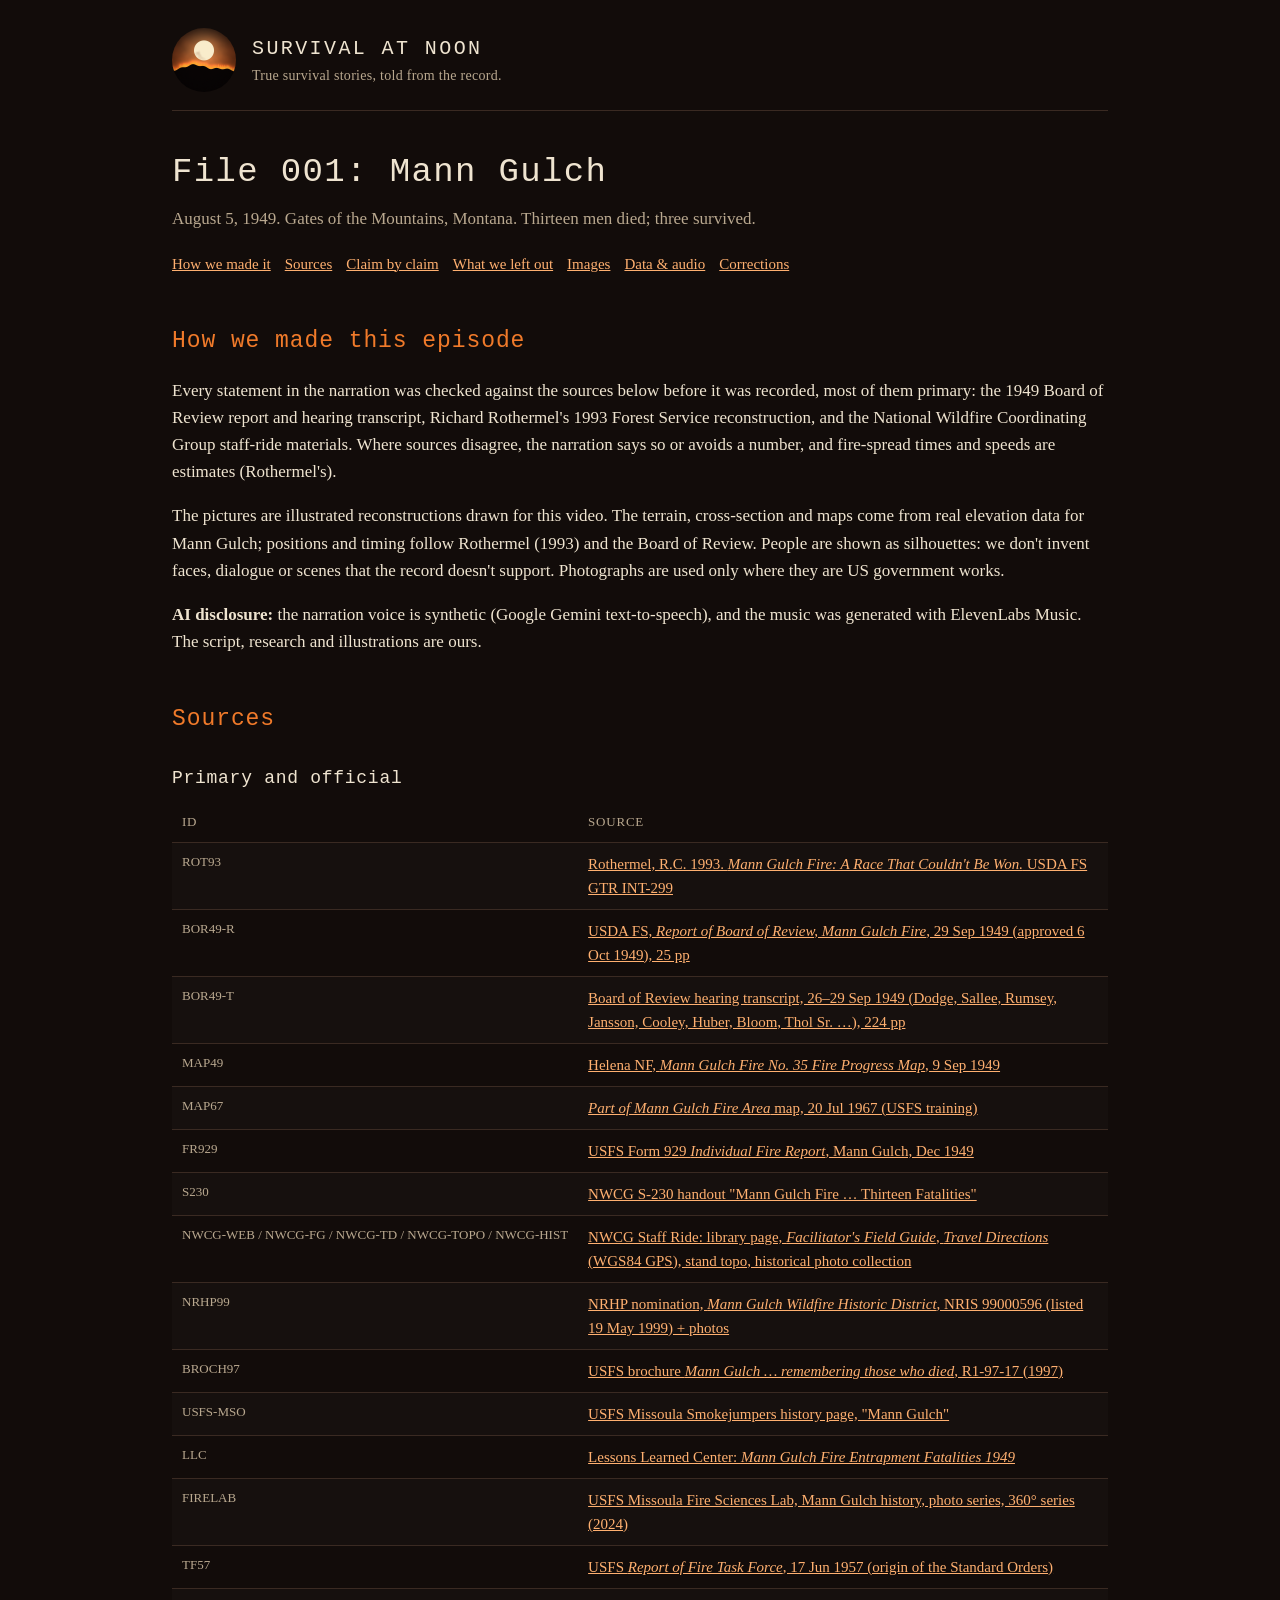
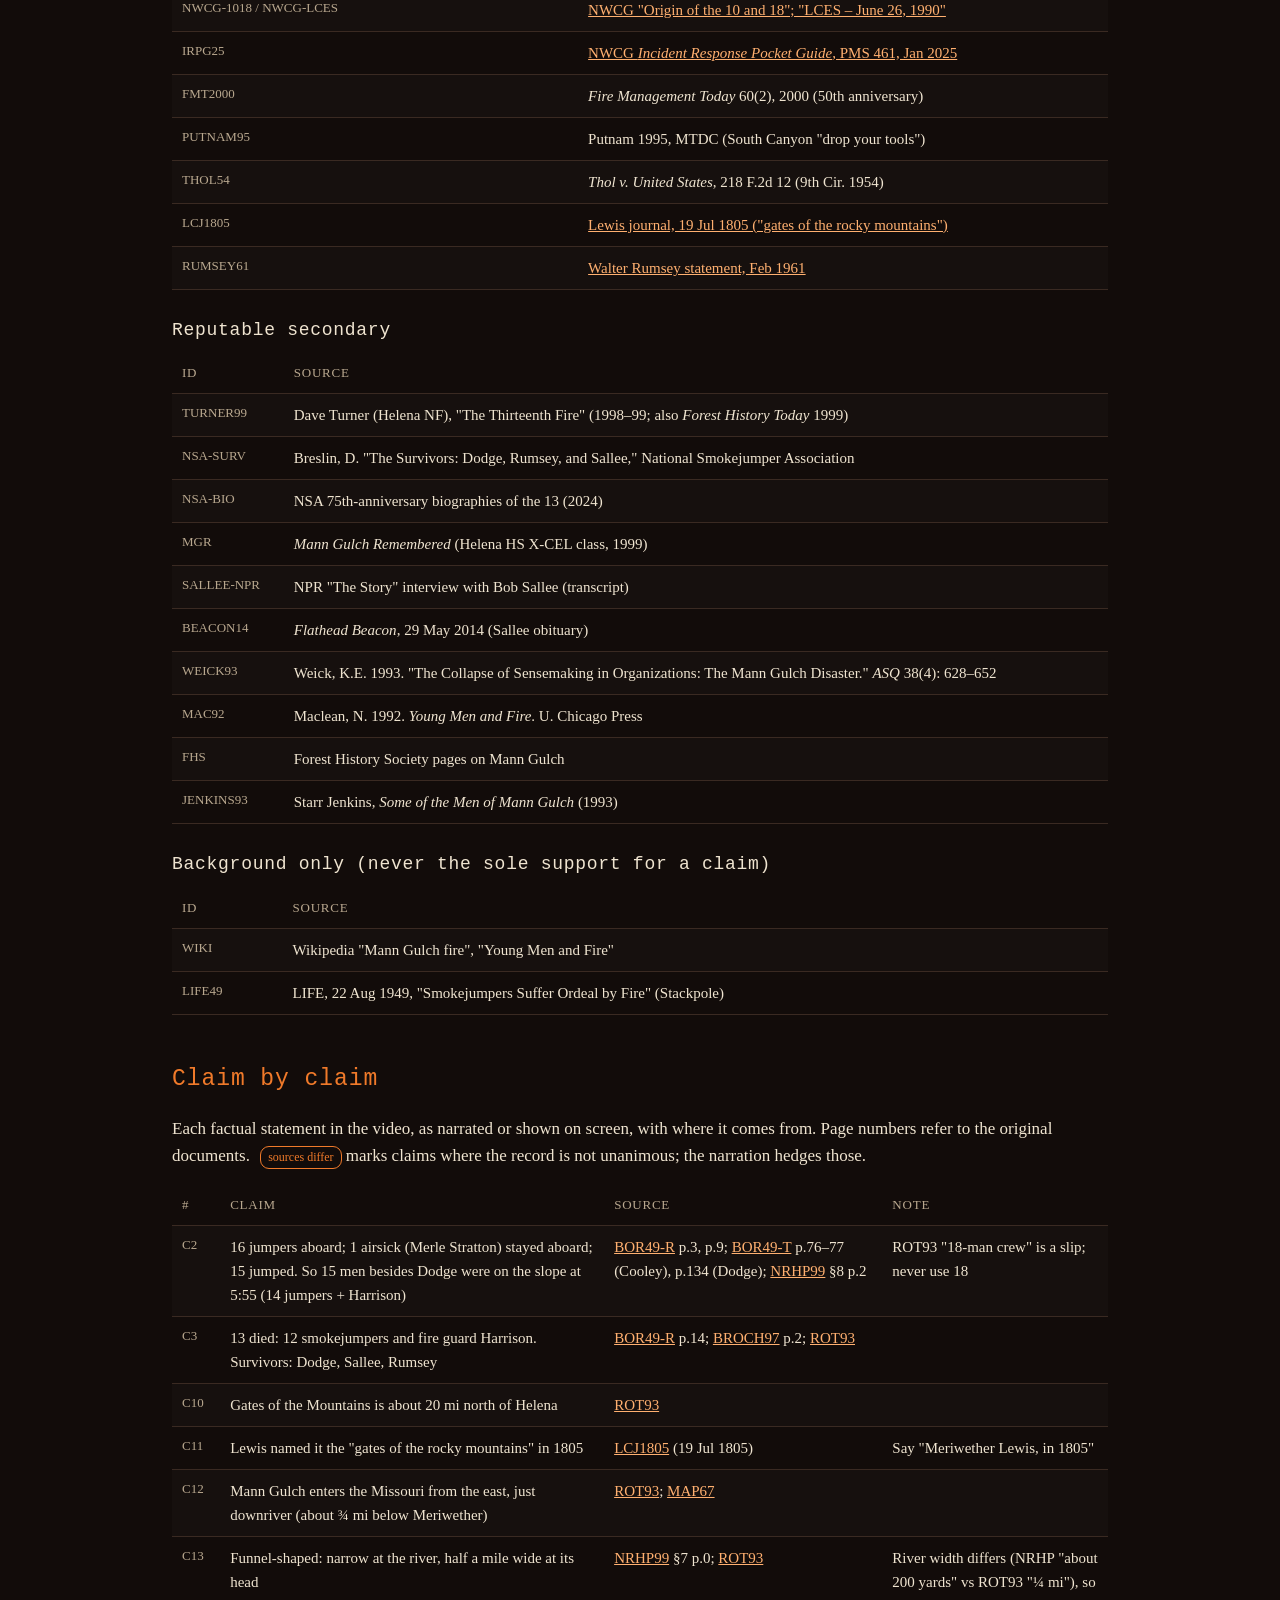
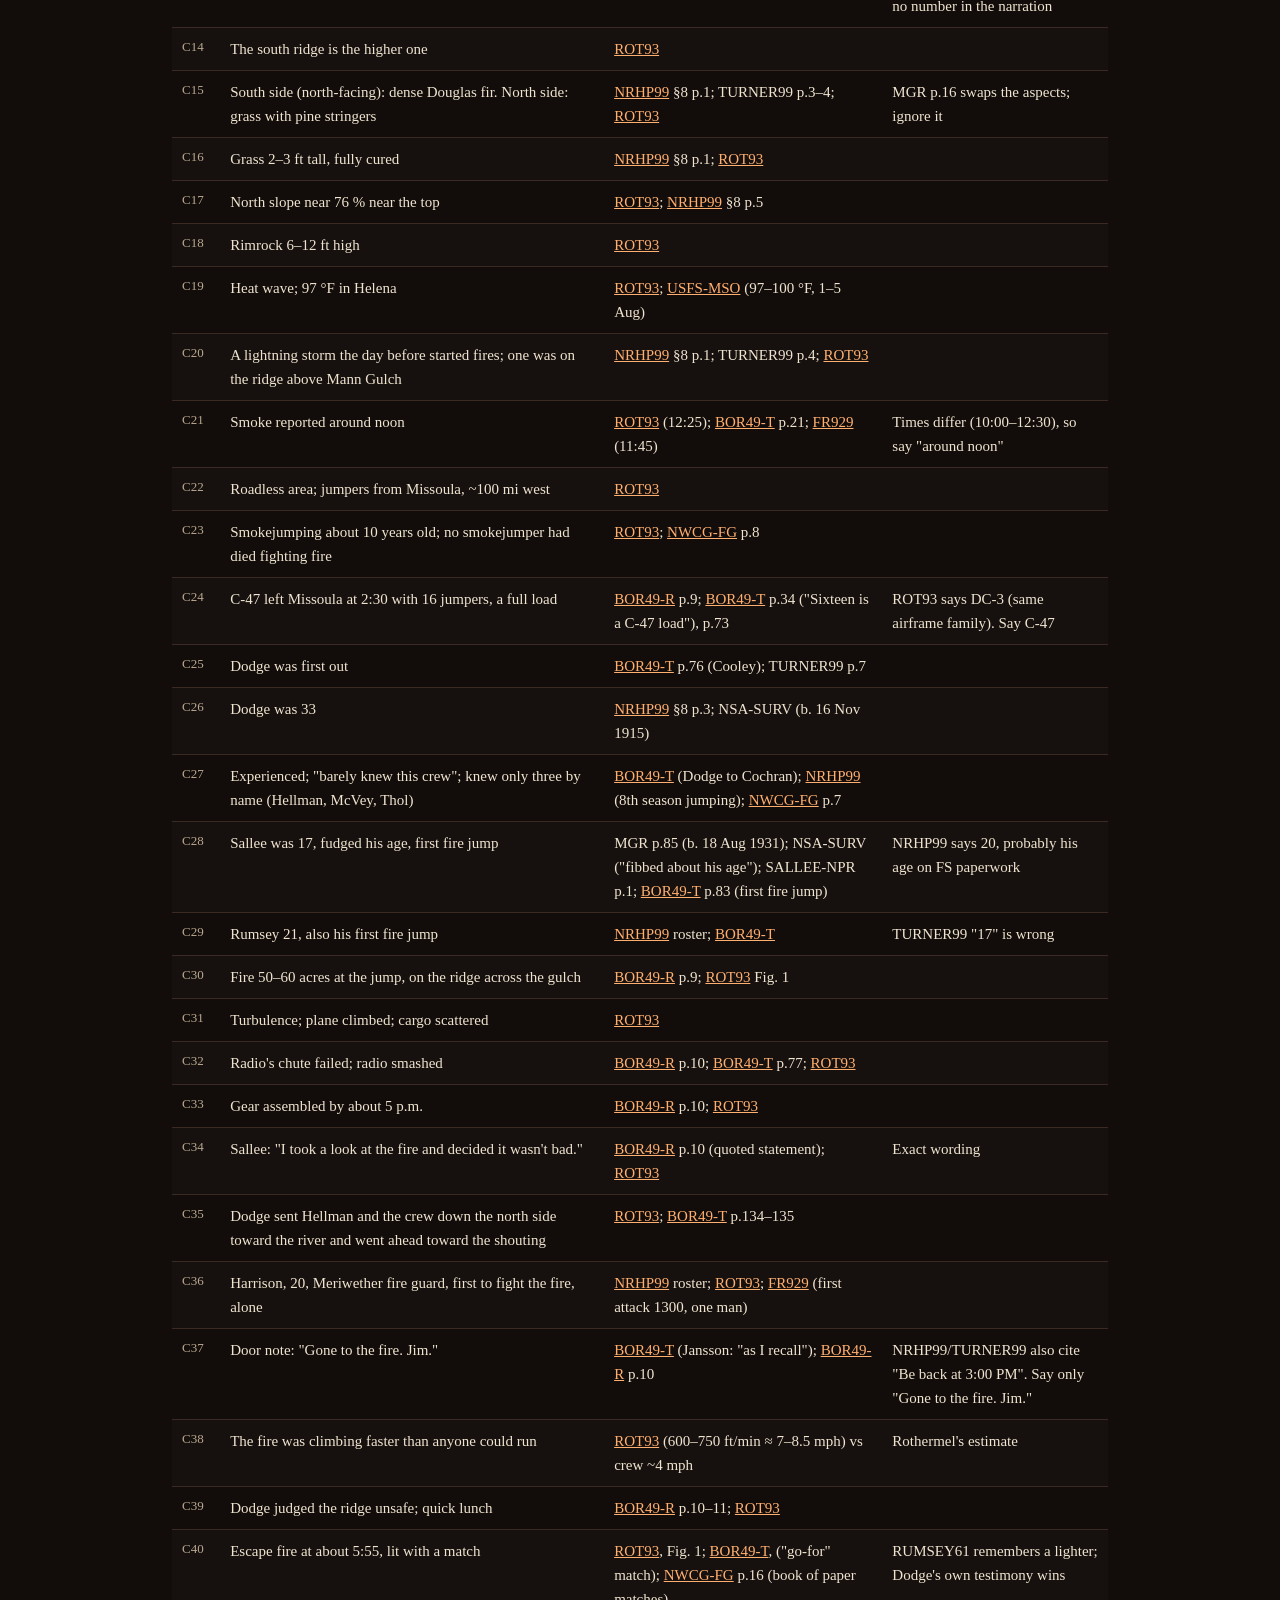
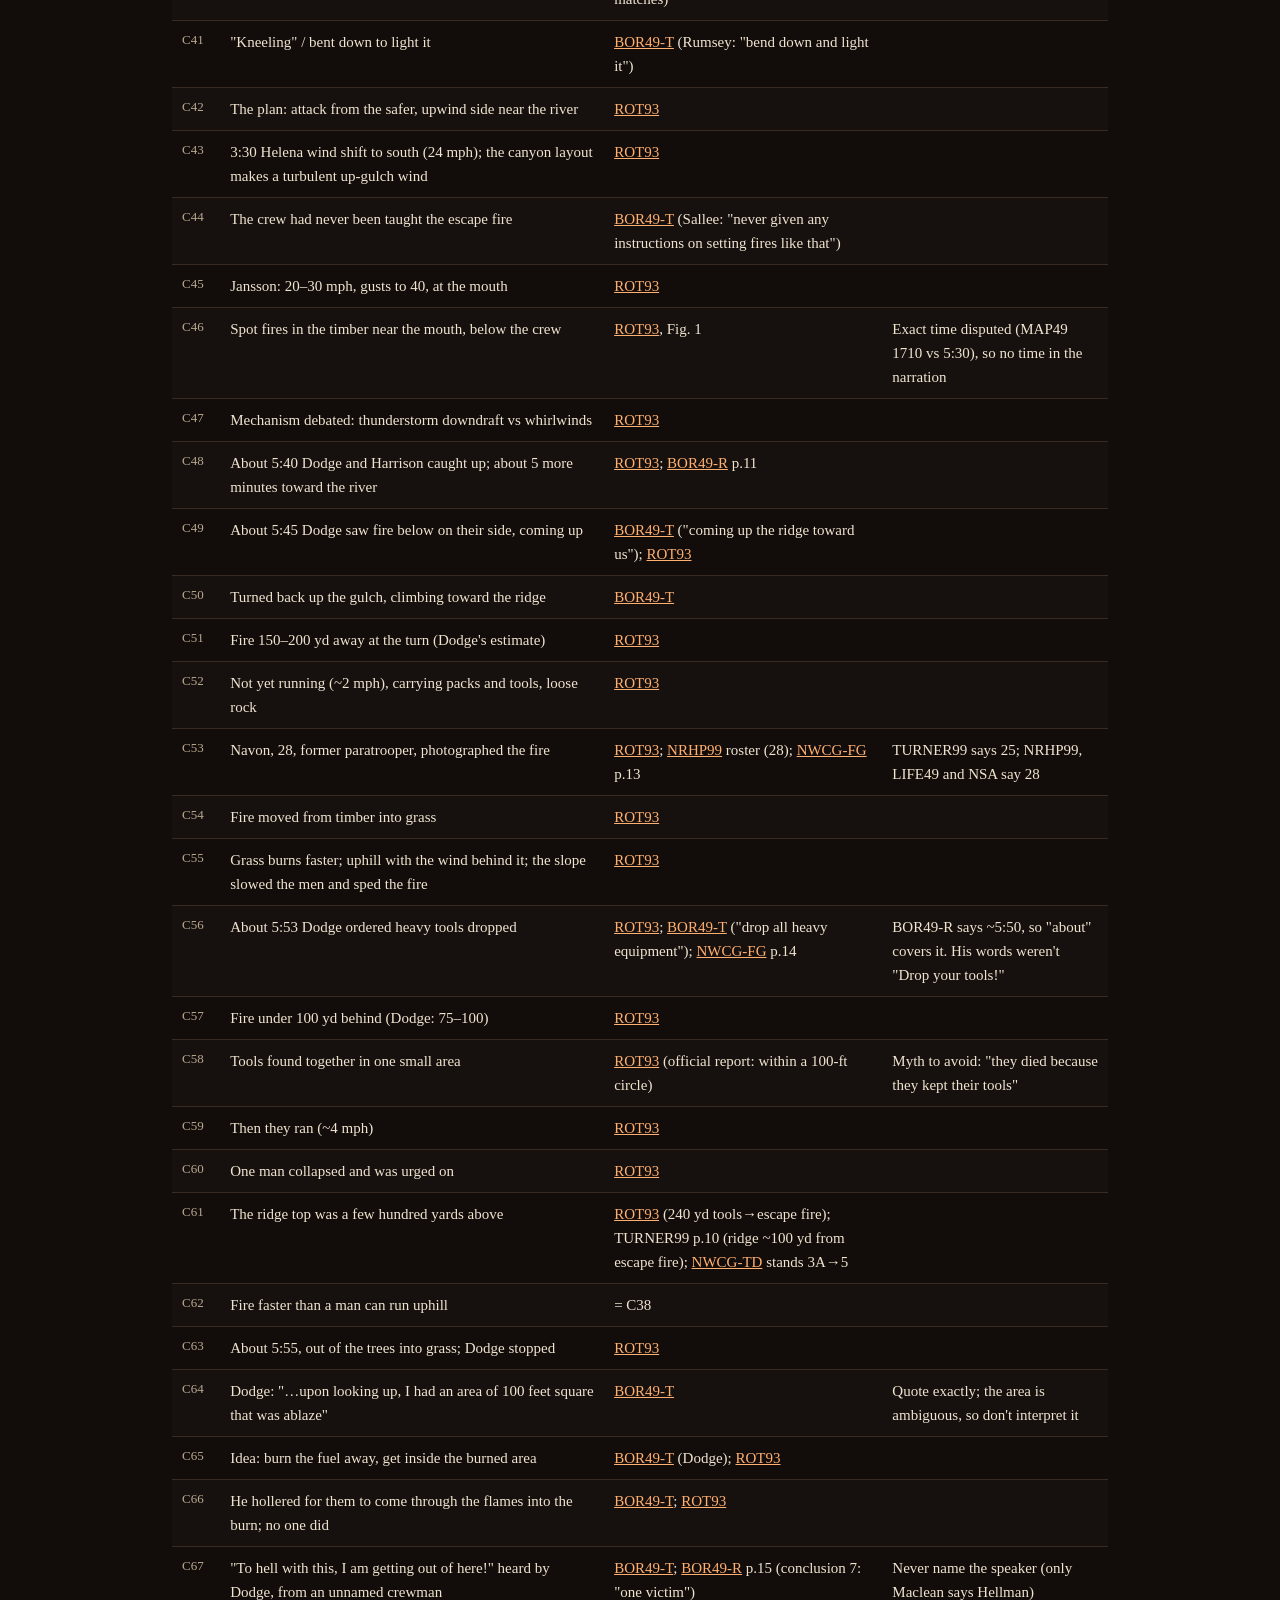
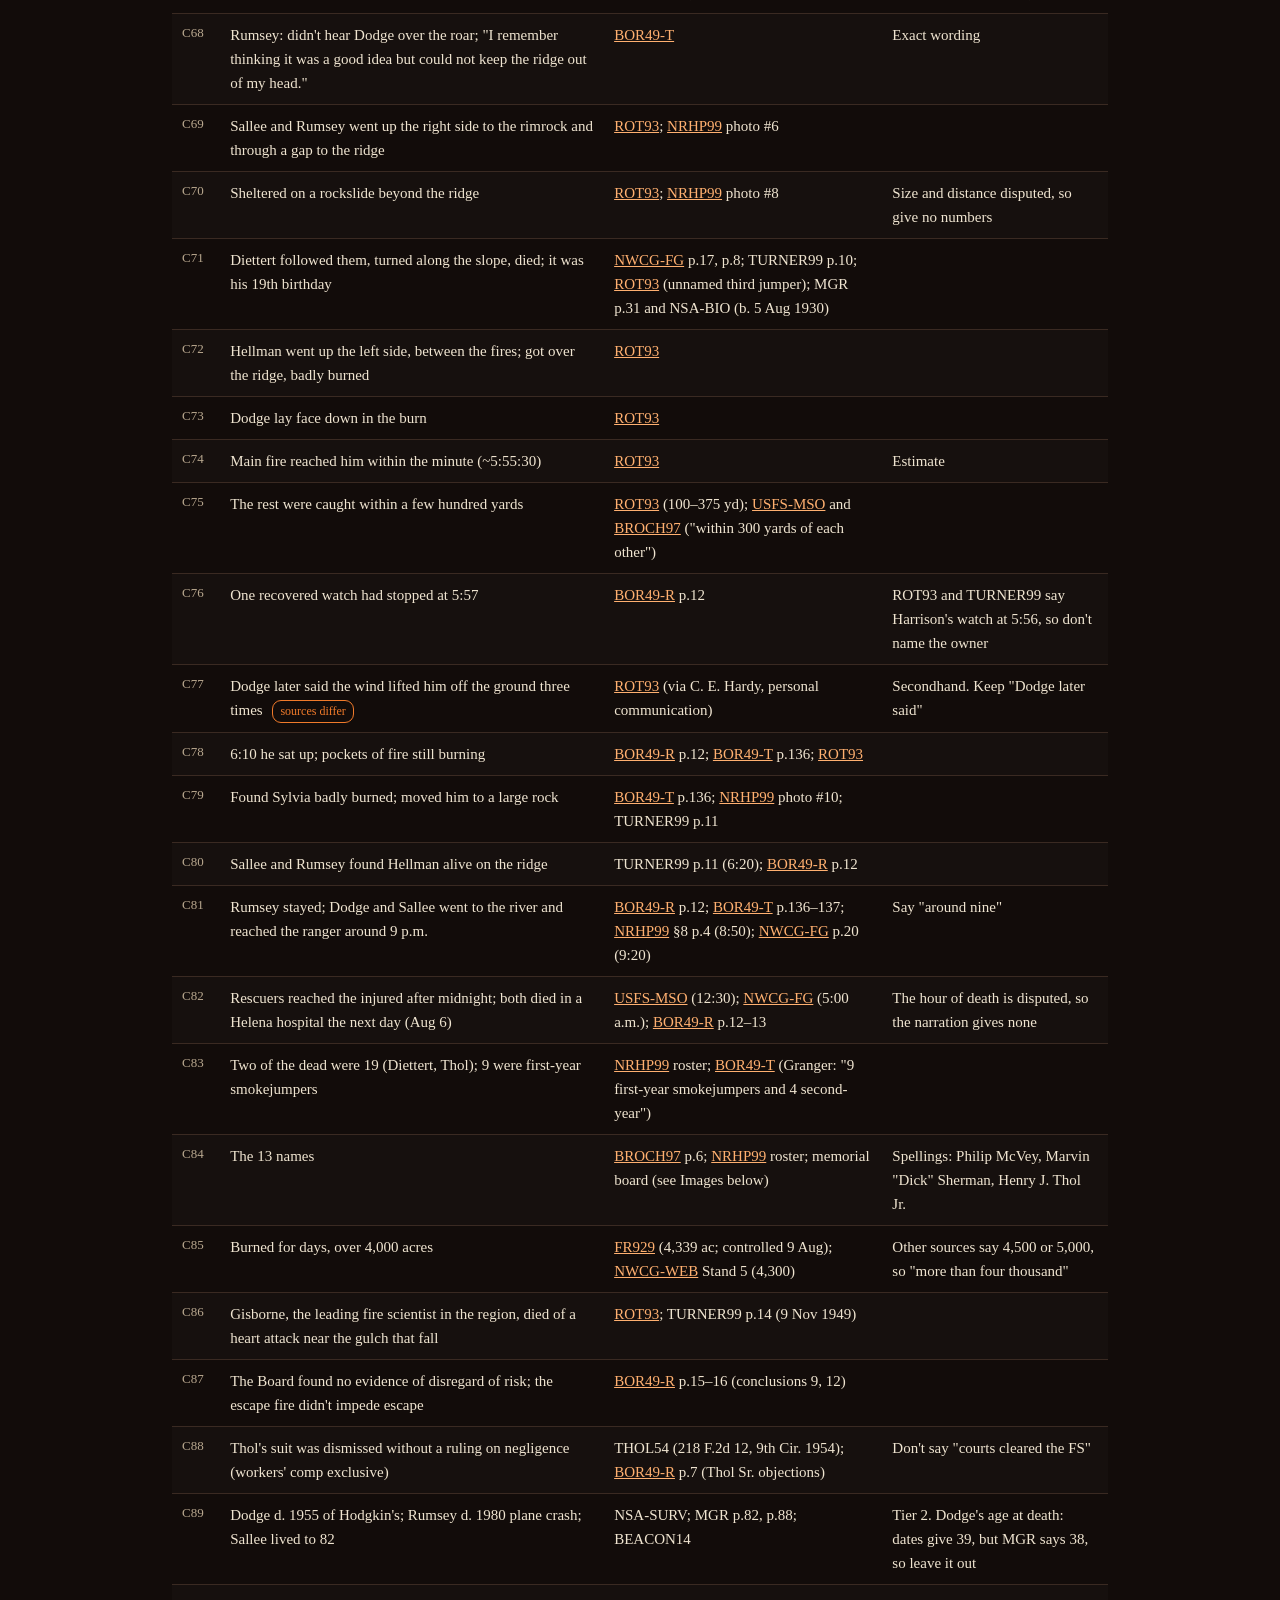
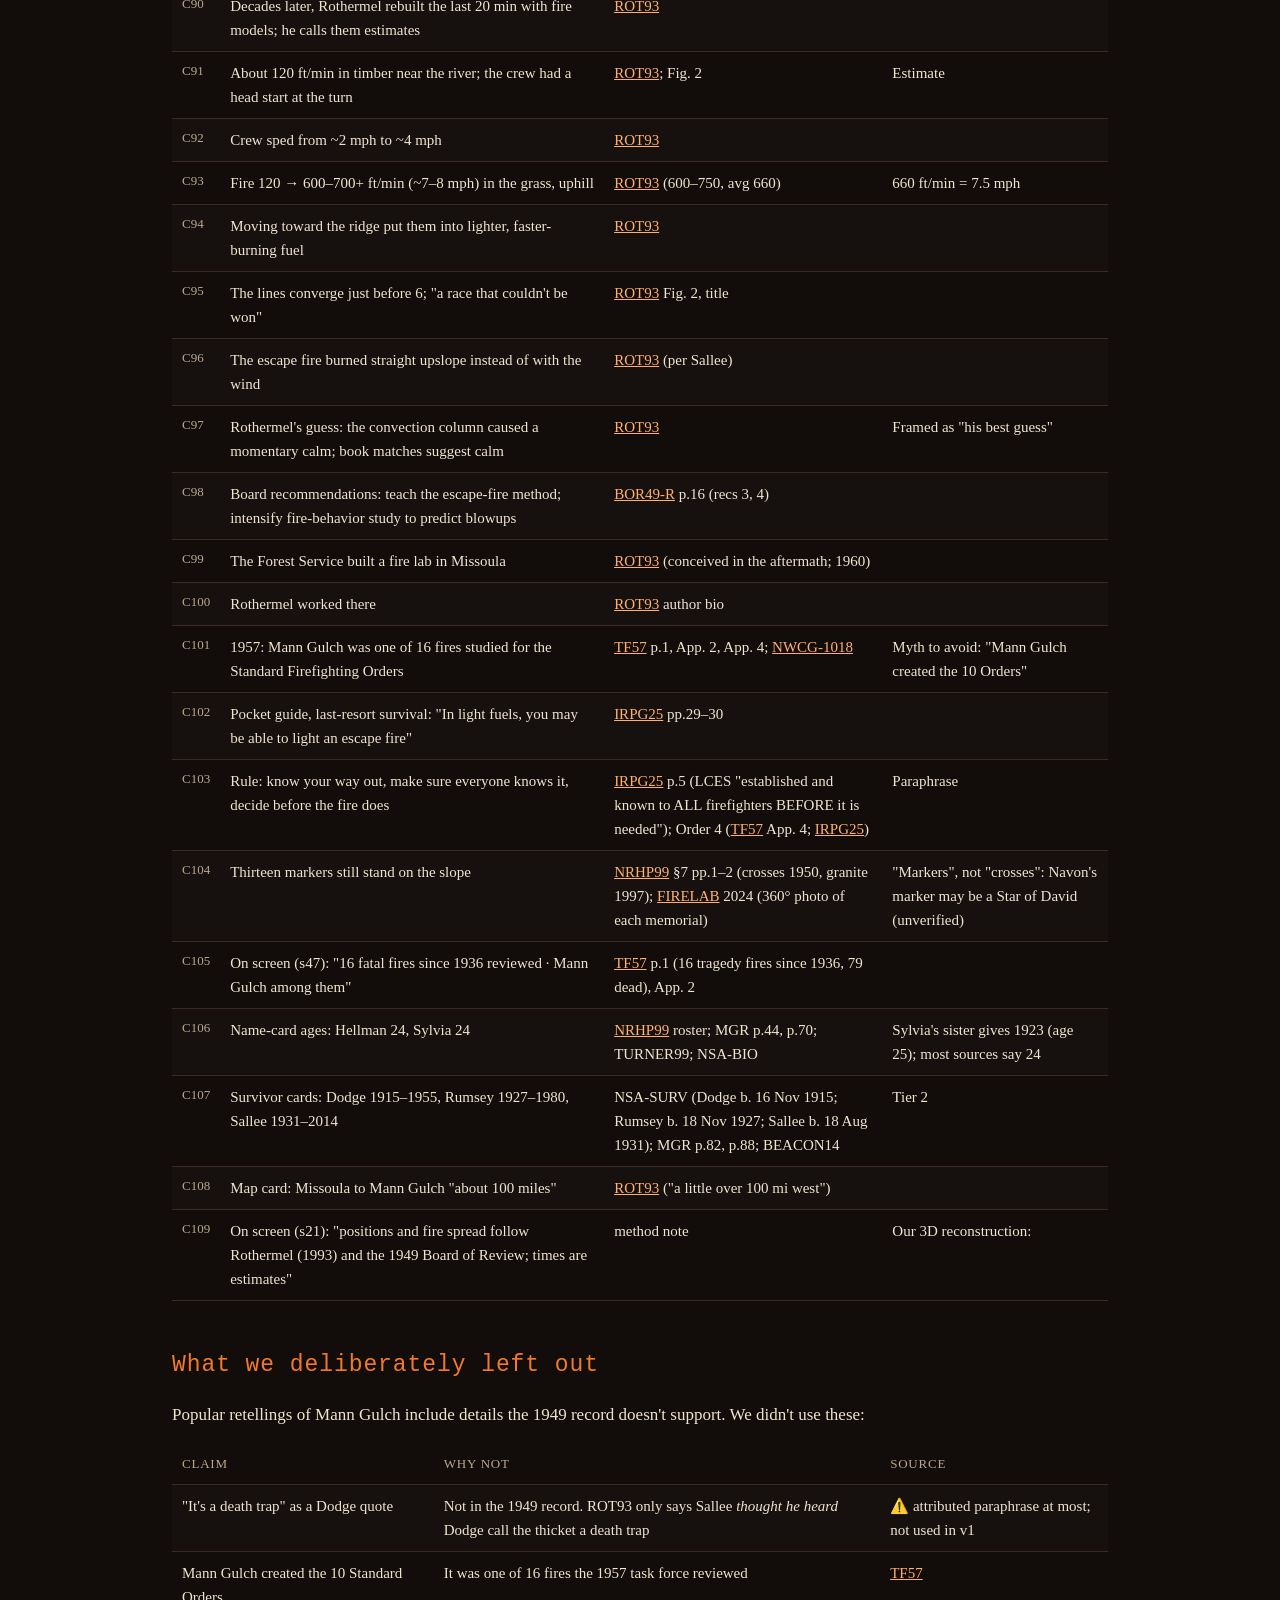
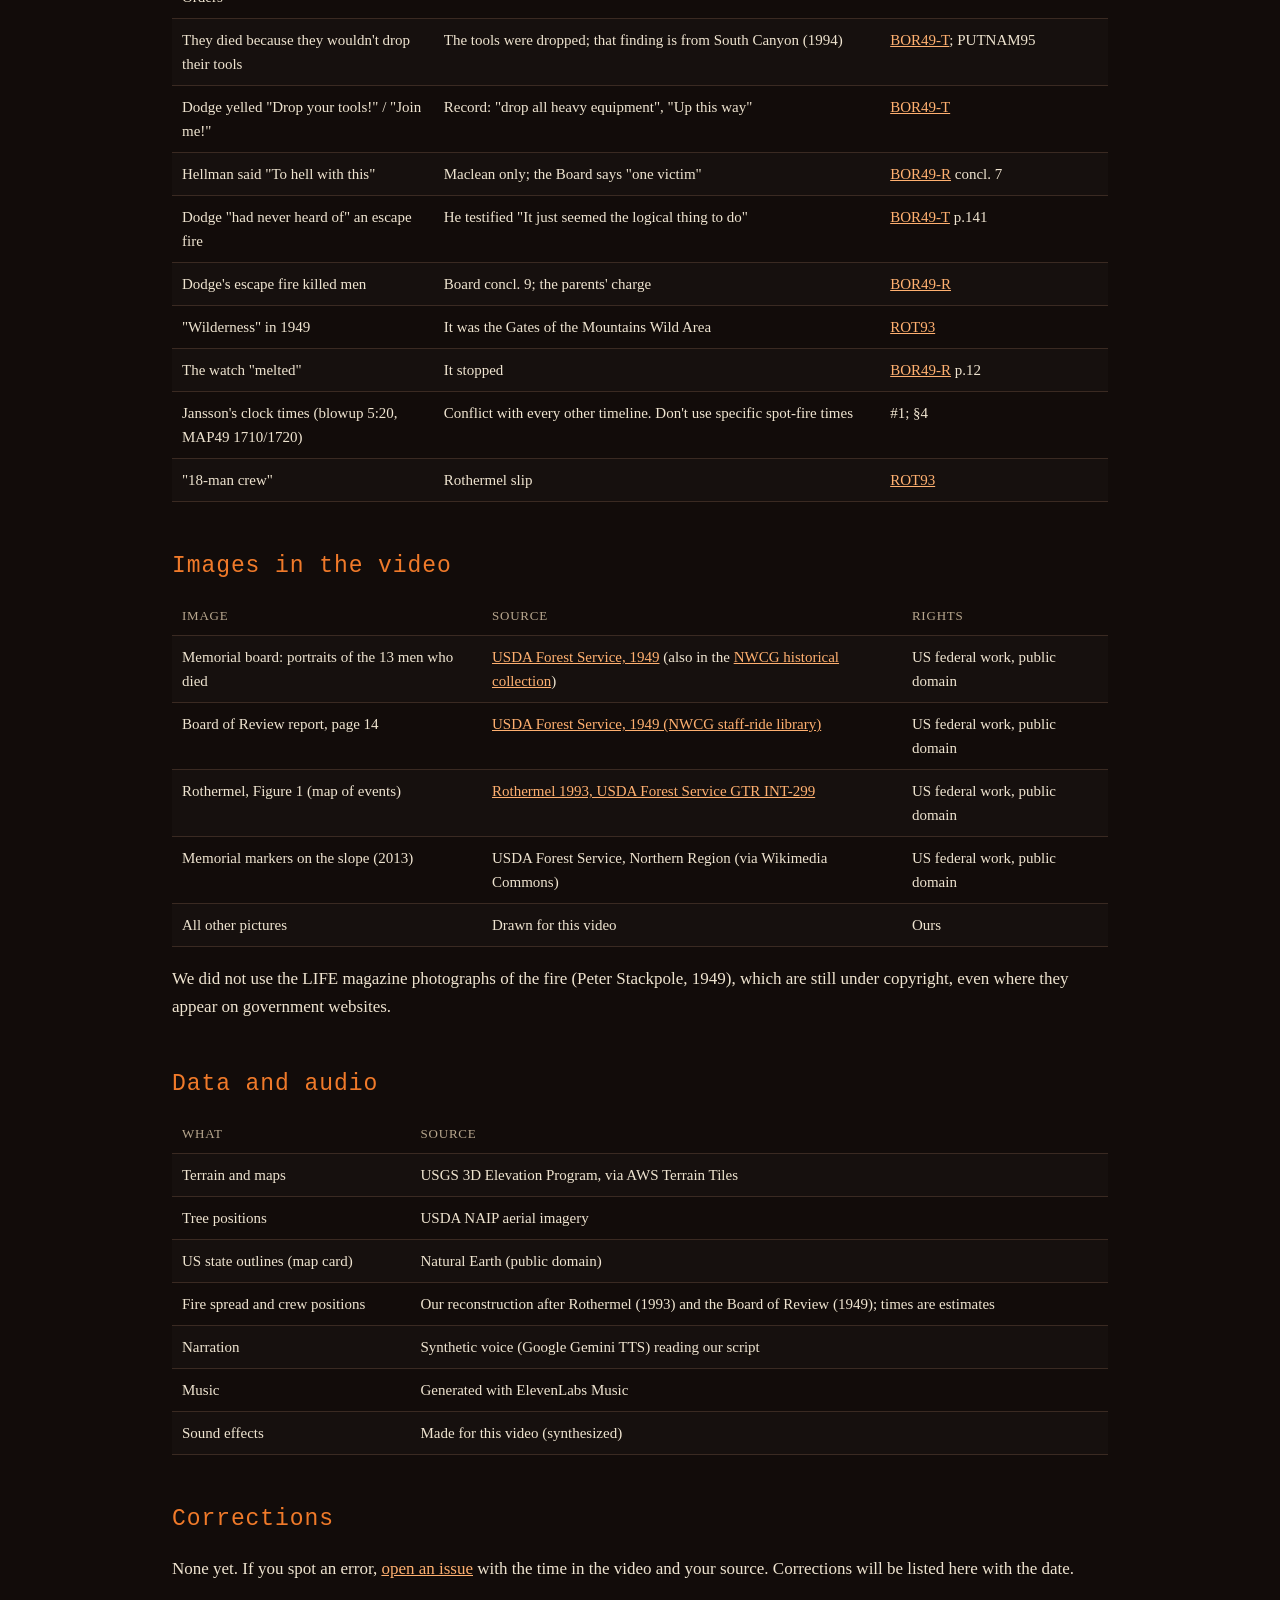
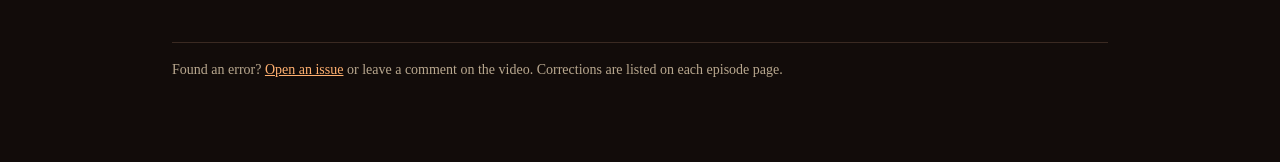
==== mann-gulch/index.html @ d9f43050 "Sources site: File 001, Mann Gulch" ====
<!doctype html><html lang="en"><head><meta charset="utf-8"><meta name="viewport" content="width=device-width,initial-scale=1">
<title>File 001: Mann Gulch: sources · Survival at Noon</title><link rel="stylesheet" href="../style.css"><link rel="icon" href="../assets/avatar.png"></head>
<body><div class="wrap"><header class="top"><img src="../assets/avatar.png" alt=""><a class="brand" href="../">SURVIVAL AT NOON<small>True survival stories, told from the record.</small></a></header>
<h1>File 001: Mann Gulch</h1><p class="lede">August 5, 1949. Gates of the Mountains, Montana. Thirteen men died; three survived.</p>
<nav class="toc"><a href="#how">How we made it</a><a href="#sources">Sources</a><a href="#claims">Claim by claim</a><a href="#myths">What we left out</a><a href="#images">Images</a><a href="#credits">Data &amp; audio</a><a href="#corrections">Corrections</a></nav>
<h2 id="how">How we made this episode</h2>
<p>Every statement in the narration was checked against the sources below before it was recorded, most of them primary: the 1949 Board of Review report and hearing transcript, Richard Rothermel's 1993 Forest Service reconstruction, and the National Wildfire Coordinating Group staff-ride materials. Where sources disagree, the narration says so or avoids a number, and fire-spread times and speeds are estimates (Rothermel's).</p>
<p>The pictures are illustrated reconstructions drawn for this video. The terrain, cross-section and maps come from real elevation data for Mann Gulch; positions and timing follow Rothermel (1993) and the Board of Review. People are shown as silhouettes: we don't invent faces, dialogue or scenes that the record doesn't support. Photographs are used only where they are US government works.</p>
<p><strong>AI disclosure:</strong> the narration voice is synthetic (Google Gemini text-to-speech), and the music was generated with ElevenLabs Music. The script, research and illustrations are ours.</p>
<h2 id="sources">Sources</h2>
<h3>Primary and official</h3><table><tr><th>ID</th><th>Source</th></tr>
<tr><td class="id">ROT93</td><td><a href="https://www.fs.usda.gov/rm/pubs_int/int_gtr299/index.html">Rothermel, R.C. 1993. <em>Mann Gulch Fire: A Race That Couldn&#x27;t Be Won.</em> USDA FS GTR INT-299</a></td></tr>
<tr><td class="id">BOR49-R</td><td><a href="https://www.nwcg.gov/wfldp/toolbox/staff-ride/library/mann-gulch-fire">USDA FS, <em>Report of Board of Review, Mann Gulch Fire</em>, 29 Sep 1949 (approved 6 Oct 1949), 25 pp</a></td></tr>
<tr><td class="id">BOR49-T</td><td><a href="https://www.nwcg.gov/wfldp/toolbox/staff-ride/library/mann-gulch-fire">Board of Review hearing transcript, 26–29 Sep 1949 (Dodge, Sallee, Rumsey, Jansson, Cooley, Huber, Bloom, Thol Sr. …), 224 pp</a></td></tr>
<tr><td class="id">MAP49</td><td><a href="https://www.nwcg.gov/wfldp/toolbox/staff-ride/library/mann-gulch-fire">Helena NF, <em>Mann Gulch Fire No. 35 Fire Progress Map</em>, 9 Sep 1949</a></td></tr>
<tr><td class="id">MAP67</td><td><a href="https://www.nwcg.gov/wfldp/toolbox/staff-ride/library/mann-gulch-fire"><em>Part of Mann Gulch Fire Area</em> map, 20 Jul 1967 (USFS training)</a></td></tr>
<tr><td class="id">FR929</td><td><a href="https://lessons.wildfire.gov/incident/mann-gulch-fire-entrapment-fatalities-1949">USFS Form 929 <em>Individual Fire Report</em>, Mann Gulch, Dec 1949</a></td></tr>
<tr><td class="id">S230</td><td><a href="https://lessons.wildfire.gov/incident/mann-gulch-fire-entrapment-fatalities-1949">NWCG S-230 handout &quot;Mann Gulch Fire … Thirteen Fatalities&quot;</a></td></tr>
<tr><td class="id">NWCG-WEB / NWCG-FG / NWCG-TD / NWCG-TOPO / NWCG-HIST</td><td><a href="https://www.nwcg.gov/wfldp/toolbox/staff-ride/library/mann-gulch-fire">NWCG Staff Ride: library page, <em>Facilitator&#x27;s Field Guide</em>, <em>Travel Directions</em> (WGS84 GPS), stand topo, historical photo collection</a></td></tr>
<tr><td class="id">NRHP99</td><td><a href="https://npgallery.nps.gov/AssetDetail/NRIS/99000596">NRHP nomination, <em>Mann Gulch Wildfire Historic District</em>, NRIS 99000596 (listed 19 May 1999) + photos</a></td></tr>
<tr><td class="id">BROCH97</td><td><a href="https://foresthistory.org/wp-content/uploads/2017/02/MannGulch_broch.pdf">USFS brochure <em>Mann Gulch … remembering those who died</em>, R1-97-17 (1997)</a></td></tr>
<tr><td class="id">USFS-MSO</td><td><a href="https://www.fs.usda.gov/science-technology/fire/smokejumpers/missoula/history/mann-gulch">USFS Missoula Smokejumpers history page, &quot;Mann Gulch&quot;</a></td></tr>
<tr><td class="id">LLC</td><td><a href="https://lessons.wildfire.gov/incident/mann-gulch-fire-entrapment-fatalities-1949">Lessons Learned Center: <em>Mann Gulch Fire Entrapment Fatalities 1949</em></a></td></tr>
<tr><td class="id">FIRELAB</td><td><a href="https://research.fs.usda.gov/firelab/projects/manngulch">USFS Missoula Fire Sciences Lab, Mann Gulch history, photo series, 360° series (2024)</a></td></tr>
<tr><td class="id">TF57</td><td><a href="https://www.nwcg.gov/wfldp/toolbox/staff-ride/library/mann-gulch-fire">USFS <em>Report of Fire Task Force</em>, 17 Jun 1957 (origin of the Standard Orders)</a></td></tr>
<tr><td class="id">NWCG-1018 / NWCG-LCES</td><td><a href="https://www.nwcg.gov/wfldp/toolbox/staff-ride/library/mann-gulch-fire">NWCG &quot;Origin of the 10 and 18&quot;; &quot;LCES – June 26, 1990&quot;</a></td></tr>
<tr><td class="id">IRPG25</td><td><a href="https://www.nwcg.gov/publications/461">NWCG <em>Incident Response Pocket Guide</em>, PMS 461, Jan 2025</a></td></tr>
<tr><td class="id">FMT2000</td><td><em>Fire Management Today</em> 60(2), 2000 (50th anniversary)</td></tr>
<tr><td class="id">PUTNAM95</td><td>Putnam 1995, MTDC (South Canyon &quot;drop your tools&quot;)</td></tr>
<tr><td class="id">THOL54</td><td><em>Thol v. United States</em>, 218 F.2d 12 (9th Cir. 1954)</td></tr>
<tr><td class="id">LCJ1805</td><td><a href="https://lewisandclarkjournals.unl.edu/">Lewis journal, 19 Jul 1805 (&quot;gates of the rocky mountains&quot;)</a></td></tr>
<tr><td class="id">RUMSEY61</td><td><a href="https://www.nwcg.gov/wfldp/toolbox/staff-ride/library/mann-gulch-fire">Walter Rumsey statement, Feb 1961</a></td></tr>
</table>
<h3>Reputable secondary</h3><table><tr><th>ID</th><th>Source</th></tr>
<tr><td class="id">TURNER99</td><td>Dave Turner (Helena NF), &quot;The Thirteenth Fire&quot; (1998–99; also <em>Forest History Today</em> 1999)</td></tr>
<tr><td class="id">NSA-SURV</td><td>Breslin, D. &quot;The Survivors: Dodge, Rumsey, and Sallee,&quot; National Smokejumper Association</td></tr>
<tr><td class="id">NSA-BIO</td><td>NSA 75th-anniversary biographies of the 13 (2024)</td></tr>
<tr><td class="id">MGR</td><td><em>Mann Gulch Remembered</em> (Helena HS X-CEL class, 1999)</td></tr>
<tr><td class="id">SALLEE-NPR</td><td>NPR &quot;The Story&quot; interview with Bob Sallee (transcript)</td></tr>
<tr><td class="id">BEACON14</td><td><em>Flathead Beacon</em>, 29 May 2014 (Sallee obituary)</td></tr>
<tr><td class="id">WEICK93</td><td>Weick, K.E. 1993. &quot;The Collapse of Sensemaking in Organizations: The Mann Gulch Disaster.&quot; <em>ASQ</em> 38(4): 628–652</td></tr>
<tr><td class="id">MAC92</td><td>Maclean, N. 1992. <em>Young Men and Fire</em>. U. Chicago Press</td></tr>
<tr><td class="id">FHS</td><td>Forest History Society pages on Mann Gulch</td></tr>
<tr><td class="id">JENKINS93</td><td>Starr Jenkins, <em>Some of the Men of Mann Gulch</em> (1993)</td></tr>
</table>
<h3>Background only (never the sole support for a claim)</h3><table><tr><th>ID</th><th>Source</th></tr>
<tr><td class="id">WIKI</td><td>Wikipedia &quot;Mann Gulch fire&quot;, &quot;Young Men and Fire&quot;</td></tr>
<tr><td class="id">LIFE49</td><td>LIFE, 22 Aug 1949, &quot;Smokejumpers Suffer Ordeal by Fire&quot; (Stackpole)</td></tr>
</table>
<h2 id="claims">Claim by claim</h2><p>Each factual statement in the video, as narrated or shown on screen, with where it comes from. Page numbers refer to the original documents. <span class="badge">sources differ</span> marks claims where the record is not unanimous; the narration hedges those.</p><table><tr><th>#</th><th>Claim</th><th>Source</th><th>Note</th></tr>
<tr><td class="id">C2</td><td>16 jumpers aboard; 1 airsick (Merle Stratton) stayed aboard; 15 jumped. So 15 men besides Dodge were on the slope at 5:55 (14 jumpers + Harrison)</td><td><a href="https://www.nwcg.gov/wfldp/toolbox/staff-ride/library/mann-gulch-fire" title="USDA FS, Report of Board of Review, Mann Gulch Fire, 29 Sep 1949 (approved 6 Oct 1949), 25 pp">BOR49-R</a> p.3, p.9; <a href="https://www.nwcg.gov/wfldp/toolbox/staff-ride/library/mann-gulch-fire" title="Board of Review hearing transcript, 26–29 Sep 1949 (Dodge, Sallee, Rumsey, Jansson, Cooley, Huber, Bloom, Thol Sr. …), 224 pp">BOR49-T</a> p.76–77 (Cooley), p.134 (Dodge); <a href="https://npgallery.nps.gov/AssetDetail/NRIS/99000596" title="NRHP nomination, Mann Gulch Wildfire Historic District, NRIS 99000596 (listed 19 May 1999) + photos">NRHP99</a> §8 p.2</td><td>ROT93 &quot;18-man crew&quot; is a slip; never use 18</td></tr>
<tr><td class="id">C3</td><td>13 died: 12 smokejumpers and fire guard Harrison. Survivors: Dodge, Sallee, Rumsey</td><td><a href="https://www.nwcg.gov/wfldp/toolbox/staff-ride/library/mann-gulch-fire" title="USDA FS, Report of Board of Review, Mann Gulch Fire, 29 Sep 1949 (approved 6 Oct 1949), 25 pp">BOR49-R</a> p.14; <a href="https://foresthistory.org/wp-content/uploads/2017/02/MannGulch_broch.pdf" title="USFS brochure Mann Gulch … remembering those who died, R1-97-17 (1997)">BROCH97</a> p.2; <a href="https://www.fs.usda.gov/rm/pubs_int/int_gtr299/index.html" title="Rothermel, R.C. 1993. Mann Gulch Fire: A Race That Couldn&#x27;t Be Won. USDA FS GTR INT-299">ROT93</a></td><td></td></tr>
<tr><td class="id">C10</td><td>Gates of the Mountains is about 20 mi north of Helena</td><td><a href="https://www.fs.usda.gov/rm/pubs_int/int_gtr299/index.html" title="Rothermel, R.C. 1993. Mann Gulch Fire: A Race That Couldn&#x27;t Be Won. USDA FS GTR INT-299">ROT93</a></td><td></td></tr>
<tr><td class="id">C11</td><td>Lewis named it the &quot;gates of the rocky mountains&quot; in 1805</td><td><a href="https://lewisandclarkjournals.unl.edu/" title="Lewis journal, 19 Jul 1805 (&quot;gates of the rocky mountains&quot;)">LCJ1805</a> (19 Jul 1805)</td><td>Say &quot;Meriwether Lewis, in 1805&quot;</td></tr>
<tr><td class="id">C12</td><td>Mann Gulch enters the Missouri from the east, just downriver (about ¾ mi below Meriwether)</td><td><a href="https://www.fs.usda.gov/rm/pubs_int/int_gtr299/index.html" title="Rothermel, R.C. 1993. Mann Gulch Fire: A Race That Couldn&#x27;t Be Won. USDA FS GTR INT-299">ROT93</a>; <a href="https://www.nwcg.gov/wfldp/toolbox/staff-ride/library/mann-gulch-fire" title="Part of Mann Gulch Fire Area map, 20 Jul 1967 (USFS training)">MAP67</a></td><td></td></tr>
<tr><td class="id">C13</td><td>Funnel-shaped: narrow at the river, half a mile wide at its head</td><td><a href="https://npgallery.nps.gov/AssetDetail/NRIS/99000596" title="NRHP nomination, Mann Gulch Wildfire Historic District, NRIS 99000596 (listed 19 May 1999) + photos">NRHP99</a> §7 p.0; <a href="https://www.fs.usda.gov/rm/pubs_int/int_gtr299/index.html" title="Rothermel, R.C. 1993. Mann Gulch Fire: A Race That Couldn&#x27;t Be Won. USDA FS GTR INT-299">ROT93</a></td><td>River width differs (NRHP &quot;about 200 yards&quot; vs ROT93 &quot;¼ mi&quot;), so no number in the narration</td></tr>
<tr><td class="id">C14</td><td>The south ridge is the higher one</td><td><a href="https://www.fs.usda.gov/rm/pubs_int/int_gtr299/index.html" title="Rothermel, R.C. 1993. Mann Gulch Fire: A Race That Couldn&#x27;t Be Won. USDA FS GTR INT-299">ROT93</a></td><td></td></tr>
<tr><td class="id">C15</td><td>South side (north-facing): dense Douglas fir. North side: grass with pine stringers</td><td><a href="https://npgallery.nps.gov/AssetDetail/NRIS/99000596" title="NRHP nomination, Mann Gulch Wildfire Historic District, NRIS 99000596 (listed 19 May 1999) + photos">NRHP99</a> §8 p.1; TURNER99 p.3–4; <a href="https://www.fs.usda.gov/rm/pubs_int/int_gtr299/index.html" title="Rothermel, R.C. 1993. Mann Gulch Fire: A Race That Couldn&#x27;t Be Won. USDA FS GTR INT-299">ROT93</a></td><td>MGR p.16 swaps the aspects; ignore it</td></tr>
<tr><td class="id">C16</td><td>Grass 2–3 ft tall, fully cured</td><td><a href="https://npgallery.nps.gov/AssetDetail/NRIS/99000596" title="NRHP nomination, Mann Gulch Wildfire Historic District, NRIS 99000596 (listed 19 May 1999) + photos">NRHP99</a> §8 p.1; <a href="https://www.fs.usda.gov/rm/pubs_int/int_gtr299/index.html" title="Rothermel, R.C. 1993. Mann Gulch Fire: A Race That Couldn&#x27;t Be Won. USDA FS GTR INT-299">ROT93</a></td><td></td></tr>
<tr><td class="id">C17</td><td>North slope near 76 % near the top</td><td><a href="https://www.fs.usda.gov/rm/pubs_int/int_gtr299/index.html" title="Rothermel, R.C. 1993. Mann Gulch Fire: A Race That Couldn&#x27;t Be Won. USDA FS GTR INT-299">ROT93</a>; <a href="https://npgallery.nps.gov/AssetDetail/NRIS/99000596" title="NRHP nomination, Mann Gulch Wildfire Historic District, NRIS 99000596 (listed 19 May 1999) + photos">NRHP99</a> §8 p.5</td><td></td></tr>
<tr><td class="id">C18</td><td>Rimrock 6–12 ft high</td><td><a href="https://www.fs.usda.gov/rm/pubs_int/int_gtr299/index.html" title="Rothermel, R.C. 1993. Mann Gulch Fire: A Race That Couldn&#x27;t Be Won. USDA FS GTR INT-299">ROT93</a></td><td></td></tr>
<tr><td class="id">C19</td><td>Heat wave; 97 °F in Helena</td><td><a href="https://www.fs.usda.gov/rm/pubs_int/int_gtr299/index.html" title="Rothermel, R.C. 1993. Mann Gulch Fire: A Race That Couldn&#x27;t Be Won. USDA FS GTR INT-299">ROT93</a>; <a href="https://www.fs.usda.gov/science-technology/fire/smokejumpers/missoula/history/mann-gulch" title="USFS Missoula Smokejumpers history page, &quot;Mann Gulch&quot;">USFS-MSO</a> (97–100 °F, 1–5 Aug)</td><td></td></tr>
<tr><td class="id">C20</td><td>A lightning storm the day before started fires; one was on the ridge above Mann Gulch</td><td><a href="https://npgallery.nps.gov/AssetDetail/NRIS/99000596" title="NRHP nomination, Mann Gulch Wildfire Historic District, NRIS 99000596 (listed 19 May 1999) + photos">NRHP99</a> §8 p.1; TURNER99 p.4; <a href="https://www.fs.usda.gov/rm/pubs_int/int_gtr299/index.html" title="Rothermel, R.C. 1993. Mann Gulch Fire: A Race That Couldn&#x27;t Be Won. USDA FS GTR INT-299">ROT93</a></td><td></td></tr>
<tr><td class="id">C21</td><td>Smoke reported around noon</td><td><a href="https://www.fs.usda.gov/rm/pubs_int/int_gtr299/index.html" title="Rothermel, R.C. 1993. Mann Gulch Fire: A Race That Couldn&#x27;t Be Won. USDA FS GTR INT-299">ROT93</a> (12:25); <a href="https://www.nwcg.gov/wfldp/toolbox/staff-ride/library/mann-gulch-fire" title="Board of Review hearing transcript, 26–29 Sep 1949 (Dodge, Sallee, Rumsey, Jansson, Cooley, Huber, Bloom, Thol Sr. …), 224 pp">BOR49-T</a> p.21; <a href="https://lessons.wildfire.gov/incident/mann-gulch-fire-entrapment-fatalities-1949" title="USFS Form 929 Individual Fire Report, Mann Gulch, Dec 1949">FR929</a> (11:45)</td><td>Times differ (10:00–12:30), so say &quot;around noon&quot;</td></tr>
<tr><td class="id">C22</td><td>Roadless area; jumpers from Missoula, ~100 mi west</td><td><a href="https://www.fs.usda.gov/rm/pubs_int/int_gtr299/index.html" title="Rothermel, R.C. 1993. Mann Gulch Fire: A Race That Couldn&#x27;t Be Won. USDA FS GTR INT-299">ROT93</a></td><td></td></tr>
<tr><td class="id">C23</td><td>Smokejumping about 10 years old; no smokejumper had died fighting fire</td><td><a href="https://www.fs.usda.gov/rm/pubs_int/int_gtr299/index.html" title="Rothermel, R.C. 1993. Mann Gulch Fire: A Race That Couldn&#x27;t Be Won. USDA FS GTR INT-299">ROT93</a>; <a href="https://www.nwcg.gov/wfldp/toolbox/staff-ride/library/mann-gulch-fire" title="NWCG Staff Ride: library page, Facilitator&#x27;s Field Guide, Travel Directions (WGS84 GPS), stand topo, historical photo collection">NWCG-FG</a> p.8</td><td></td></tr>
<tr><td class="id">C24</td><td>C-47 left Missoula at 2:30 with 16 jumpers, a full load</td><td><a href="https://www.nwcg.gov/wfldp/toolbox/staff-ride/library/mann-gulch-fire" title="USDA FS, Report of Board of Review, Mann Gulch Fire, 29 Sep 1949 (approved 6 Oct 1949), 25 pp">BOR49-R</a> p.9; <a href="https://www.nwcg.gov/wfldp/toolbox/staff-ride/library/mann-gulch-fire" title="Board of Review hearing transcript, 26–29 Sep 1949 (Dodge, Sallee, Rumsey, Jansson, Cooley, Huber, Bloom, Thol Sr. …), 224 pp">BOR49-T</a> p.34 (&quot;Sixteen is a C-47 load&quot;), p.73</td><td>ROT93 says DC-3 (same airframe family). Say C-47</td></tr>
<tr><td class="id">C25</td><td>Dodge was first out</td><td><a href="https://www.nwcg.gov/wfldp/toolbox/staff-ride/library/mann-gulch-fire" title="Board of Review hearing transcript, 26–29 Sep 1949 (Dodge, Sallee, Rumsey, Jansson, Cooley, Huber, Bloom, Thol Sr. …), 224 pp">BOR49-T</a> p.76 (Cooley); TURNER99 p.7</td><td></td></tr>
<tr><td class="id">C26</td><td>Dodge was 33</td><td><a href="https://npgallery.nps.gov/AssetDetail/NRIS/99000596" title="NRHP nomination, Mann Gulch Wildfire Historic District, NRIS 99000596 (listed 19 May 1999) + photos">NRHP99</a> §8 p.3; NSA-SURV (b. 16 Nov 1915)</td><td></td></tr>
<tr><td class="id">C27</td><td>Experienced; &quot;barely knew this crew&quot;; knew only three by name (Hellman, McVey, Thol)</td><td><a href="https://www.nwcg.gov/wfldp/toolbox/staff-ride/library/mann-gulch-fire" title="Board of Review hearing transcript, 26–29 Sep 1949 (Dodge, Sallee, Rumsey, Jansson, Cooley, Huber, Bloom, Thol Sr. …), 224 pp">BOR49-T</a> (Dodge to Cochran); <a href="https://npgallery.nps.gov/AssetDetail/NRIS/99000596" title="NRHP nomination, Mann Gulch Wildfire Historic District, NRIS 99000596 (listed 19 May 1999) + photos">NRHP99</a> (8th season jumping); <a href="https://www.nwcg.gov/wfldp/toolbox/staff-ride/library/mann-gulch-fire" title="NWCG Staff Ride: library page, Facilitator&#x27;s Field Guide, Travel Directions (WGS84 GPS), stand topo, historical photo collection">NWCG-FG</a> p.7</td><td></td></tr>
<tr><td class="id">C28</td><td>Sallee was 17, fudged his age, first fire jump</td><td>MGR p.85 (b. 18 Aug 1931); NSA-SURV (&quot;fibbed about his age&quot;); SALLEE-NPR p.1; <a href="https://www.nwcg.gov/wfldp/toolbox/staff-ride/library/mann-gulch-fire" title="Board of Review hearing transcript, 26–29 Sep 1949 (Dodge, Sallee, Rumsey, Jansson, Cooley, Huber, Bloom, Thol Sr. …), 224 pp">BOR49-T</a> p.83 (first fire jump)</td><td>NRHP99 says 20, probably his age on FS paperwork</td></tr>
<tr><td class="id">C29</td><td>Rumsey 21, also his first fire jump</td><td><a href="https://npgallery.nps.gov/AssetDetail/NRIS/99000596" title="NRHP nomination, Mann Gulch Wildfire Historic District, NRIS 99000596 (listed 19 May 1999) + photos">NRHP99</a> roster; <a href="https://www.nwcg.gov/wfldp/toolbox/staff-ride/library/mann-gulch-fire" title="Board of Review hearing transcript, 26–29 Sep 1949 (Dodge, Sallee, Rumsey, Jansson, Cooley, Huber, Bloom, Thol Sr. …), 224 pp">BOR49-T</a></td><td>TURNER99 &quot;17&quot; is wrong</td></tr>
<tr><td class="id">C30</td><td>Fire 50–60 acres at the jump, on the ridge across the gulch</td><td><a href="https://www.nwcg.gov/wfldp/toolbox/staff-ride/library/mann-gulch-fire" title="USDA FS, Report of Board of Review, Mann Gulch Fire, 29 Sep 1949 (approved 6 Oct 1949), 25 pp">BOR49-R</a> p.9; <a href="https://www.fs.usda.gov/rm/pubs_int/int_gtr299/index.html" title="Rothermel, R.C. 1993. Mann Gulch Fire: A Race That Couldn&#x27;t Be Won. USDA FS GTR INT-299">ROT93</a> Fig. 1</td><td></td></tr>
<tr><td class="id">C31</td><td>Turbulence; plane climbed; cargo scattered</td><td><a href="https://www.fs.usda.gov/rm/pubs_int/int_gtr299/index.html" title="Rothermel, R.C. 1993. Mann Gulch Fire: A Race That Couldn&#x27;t Be Won. USDA FS GTR INT-299">ROT93</a></td><td></td></tr>
<tr><td class="id">C32</td><td>Radio&#x27;s chute failed; radio smashed</td><td><a href="https://www.nwcg.gov/wfldp/toolbox/staff-ride/library/mann-gulch-fire" title="USDA FS, Report of Board of Review, Mann Gulch Fire, 29 Sep 1949 (approved 6 Oct 1949), 25 pp">BOR49-R</a> p.10; <a href="https://www.nwcg.gov/wfldp/toolbox/staff-ride/library/mann-gulch-fire" title="Board of Review hearing transcript, 26–29 Sep 1949 (Dodge, Sallee, Rumsey, Jansson, Cooley, Huber, Bloom, Thol Sr. …), 224 pp">BOR49-T</a> p.77; <a href="https://www.fs.usda.gov/rm/pubs_int/int_gtr299/index.html" title="Rothermel, R.C. 1993. Mann Gulch Fire: A Race That Couldn&#x27;t Be Won. USDA FS GTR INT-299">ROT93</a></td><td></td></tr>
<tr><td class="id">C33</td><td>Gear assembled by about 5 p.m.</td><td><a href="https://www.nwcg.gov/wfldp/toolbox/staff-ride/library/mann-gulch-fire" title="USDA FS, Report of Board of Review, Mann Gulch Fire, 29 Sep 1949 (approved 6 Oct 1949), 25 pp">BOR49-R</a> p.10; <a href="https://www.fs.usda.gov/rm/pubs_int/int_gtr299/index.html" title="Rothermel, R.C. 1993. Mann Gulch Fire: A Race That Couldn&#x27;t Be Won. USDA FS GTR INT-299">ROT93</a></td><td></td></tr>
<tr><td class="id">C34</td><td>Sallee: &quot;I took a look at the fire and decided it wasn&#x27;t bad.&quot;</td><td><a href="https://www.nwcg.gov/wfldp/toolbox/staff-ride/library/mann-gulch-fire" title="USDA FS, Report of Board of Review, Mann Gulch Fire, 29 Sep 1949 (approved 6 Oct 1949), 25 pp">BOR49-R</a> p.10 (quoted statement); <a href="https://www.fs.usda.gov/rm/pubs_int/int_gtr299/index.html" title="Rothermel, R.C. 1993. Mann Gulch Fire: A Race That Couldn&#x27;t Be Won. USDA FS GTR INT-299">ROT93</a></td><td>Exact wording</td></tr>
<tr><td class="id">C35</td><td>Dodge sent Hellman and the crew down the north side toward the river and went ahead toward the shouting</td><td><a href="https://www.fs.usda.gov/rm/pubs_int/int_gtr299/index.html" title="Rothermel, R.C. 1993. Mann Gulch Fire: A Race That Couldn&#x27;t Be Won. USDA FS GTR INT-299">ROT93</a>; <a href="https://www.nwcg.gov/wfldp/toolbox/staff-ride/library/mann-gulch-fire" title="Board of Review hearing transcript, 26–29 Sep 1949 (Dodge, Sallee, Rumsey, Jansson, Cooley, Huber, Bloom, Thol Sr. …), 224 pp">BOR49-T</a> p.134–135</td><td></td></tr>
<tr><td class="id">C36</td><td>Harrison, 20, Meriwether fire guard, first to fight the fire, alone</td><td><a href="https://npgallery.nps.gov/AssetDetail/NRIS/99000596" title="NRHP nomination, Mann Gulch Wildfire Historic District, NRIS 99000596 (listed 19 May 1999) + photos">NRHP99</a> roster; <a href="https://www.fs.usda.gov/rm/pubs_int/int_gtr299/index.html" title="Rothermel, R.C. 1993. Mann Gulch Fire: A Race That Couldn&#x27;t Be Won. USDA FS GTR INT-299">ROT93</a>; <a href="https://lessons.wildfire.gov/incident/mann-gulch-fire-entrapment-fatalities-1949" title="USFS Form 929 Individual Fire Report, Mann Gulch, Dec 1949">FR929</a> (first attack 1300, one man)</td><td></td></tr>
<tr><td class="id">C37</td><td>Door note: &quot;Gone to the fire. Jim.&quot;</td><td><a href="https://www.nwcg.gov/wfldp/toolbox/staff-ride/library/mann-gulch-fire" title="Board of Review hearing transcript, 26–29 Sep 1949 (Dodge, Sallee, Rumsey, Jansson, Cooley, Huber, Bloom, Thol Sr. …), 224 pp">BOR49-T</a> (Jansson: &quot;as I recall&quot;); <a href="https://www.nwcg.gov/wfldp/toolbox/staff-ride/library/mann-gulch-fire" title="USDA FS, Report of Board of Review, Mann Gulch Fire, 29 Sep 1949 (approved 6 Oct 1949), 25 pp">BOR49-R</a> p.10</td><td>NRHP99/TURNER99 also cite &quot;Be back at 3:00 PM&quot;. Say only &quot;Gone to the fire. Jim.&quot;</td></tr>
<tr><td class="id">C38</td><td>The fire was climbing faster than anyone could run</td><td><a href="https://www.fs.usda.gov/rm/pubs_int/int_gtr299/index.html" title="Rothermel, R.C. 1993. Mann Gulch Fire: A Race That Couldn&#x27;t Be Won. USDA FS GTR INT-299">ROT93</a> (600–750 ft/min ≈ 7–8.5 mph) vs crew ~4 mph</td><td>Rothermel&#x27;s estimate</td></tr>
<tr><td class="id">C39</td><td>Dodge judged the ridge unsafe; quick lunch</td><td><a href="https://www.nwcg.gov/wfldp/toolbox/staff-ride/library/mann-gulch-fire" title="USDA FS, Report of Board of Review, Mann Gulch Fire, 29 Sep 1949 (approved 6 Oct 1949), 25 pp">BOR49-R</a> p.10–11; <a href="https://www.fs.usda.gov/rm/pubs_int/int_gtr299/index.html" title="Rothermel, R.C. 1993. Mann Gulch Fire: A Race That Couldn&#x27;t Be Won. USDA FS GTR INT-299">ROT93</a></td><td></td></tr>
<tr><td class="id">C40</td><td>Escape fire at about 5:55, lit with a match</td><td><a href="https://www.fs.usda.gov/rm/pubs_int/int_gtr299/index.html" title="Rothermel, R.C. 1993. Mann Gulch Fire: A Race That Couldn&#x27;t Be Won. USDA FS GTR INT-299">ROT93</a>, Fig. 1; <a href="https://www.nwcg.gov/wfldp/toolbox/staff-ride/library/mann-gulch-fire" title="Board of Review hearing transcript, 26–29 Sep 1949 (Dodge, Sallee, Rumsey, Jansson, Cooley, Huber, Bloom, Thol Sr. …), 224 pp">BOR49-T</a>, (&quot;go-for&quot; match); <a href="https://www.nwcg.gov/wfldp/toolbox/staff-ride/library/mann-gulch-fire" title="NWCG Staff Ride: library page, Facilitator&#x27;s Field Guide, Travel Directions (WGS84 GPS), stand topo, historical photo collection">NWCG-FG</a> p.16 (book of paper matches)</td><td>RUMSEY61 remembers a lighter; Dodge&#x27;s own testimony wins</td></tr>
<tr><td class="id">C41</td><td>&quot;Kneeling&quot; / bent down to light it</td><td><a href="https://www.nwcg.gov/wfldp/toolbox/staff-ride/library/mann-gulch-fire" title="Board of Review hearing transcript, 26–29 Sep 1949 (Dodge, Sallee, Rumsey, Jansson, Cooley, Huber, Bloom, Thol Sr. …), 224 pp">BOR49-T</a> (Rumsey: &quot;bend down and light it&quot;)</td><td></td></tr>
<tr><td class="id">C42</td><td>The plan: attack from the safer, upwind side near the river</td><td><a href="https://www.fs.usda.gov/rm/pubs_int/int_gtr299/index.html" title="Rothermel, R.C. 1993. Mann Gulch Fire: A Race That Couldn&#x27;t Be Won. USDA FS GTR INT-299">ROT93</a></td><td></td></tr>
<tr><td class="id">C43</td><td>3:30 Helena wind shift to south (24 mph); the canyon layout makes a turbulent up-gulch wind</td><td><a href="https://www.fs.usda.gov/rm/pubs_int/int_gtr299/index.html" title="Rothermel, R.C. 1993. Mann Gulch Fire: A Race That Couldn&#x27;t Be Won. USDA FS GTR INT-299">ROT93</a></td><td></td></tr>
<tr><td class="id">C44</td><td>The crew had never been taught the escape fire</td><td><a href="https://www.nwcg.gov/wfldp/toolbox/staff-ride/library/mann-gulch-fire" title="Board of Review hearing transcript, 26–29 Sep 1949 (Dodge, Sallee, Rumsey, Jansson, Cooley, Huber, Bloom, Thol Sr. …), 224 pp">BOR49-T</a> (Sallee: &quot;never given any instructions on setting fires like that&quot;)</td><td></td></tr>
<tr><td class="id">C45</td><td>Jansson: 20–30 mph, gusts to 40, at the mouth</td><td><a href="https://www.fs.usda.gov/rm/pubs_int/int_gtr299/index.html" title="Rothermel, R.C. 1993. Mann Gulch Fire: A Race That Couldn&#x27;t Be Won. USDA FS GTR INT-299">ROT93</a></td><td></td></tr>
<tr><td class="id">C46</td><td>Spot fires in the timber near the mouth, below the crew</td><td><a href="https://www.fs.usda.gov/rm/pubs_int/int_gtr299/index.html" title="Rothermel, R.C. 1993. Mann Gulch Fire: A Race That Couldn&#x27;t Be Won. USDA FS GTR INT-299">ROT93</a>, Fig. 1</td><td>Exact time disputed (MAP49 1710 vs 5:30), so no time in the narration</td></tr>
<tr><td class="id">C47</td><td>Mechanism debated: thunderstorm downdraft vs whirlwinds</td><td><a href="https://www.fs.usda.gov/rm/pubs_int/int_gtr299/index.html" title="Rothermel, R.C. 1993. Mann Gulch Fire: A Race That Couldn&#x27;t Be Won. USDA FS GTR INT-299">ROT93</a></td><td></td></tr>
<tr><td class="id">C48</td><td>About 5:40 Dodge and Harrison caught up; about 5 more minutes toward the river</td><td><a href="https://www.fs.usda.gov/rm/pubs_int/int_gtr299/index.html" title="Rothermel, R.C. 1993. Mann Gulch Fire: A Race That Couldn&#x27;t Be Won. USDA FS GTR INT-299">ROT93</a>; <a href="https://www.nwcg.gov/wfldp/toolbox/staff-ride/library/mann-gulch-fire" title="USDA FS, Report of Board of Review, Mann Gulch Fire, 29 Sep 1949 (approved 6 Oct 1949), 25 pp">BOR49-R</a> p.11</td><td></td></tr>
<tr><td class="id">C49</td><td>About 5:45 Dodge saw fire below on their side, coming up</td><td><a href="https://www.nwcg.gov/wfldp/toolbox/staff-ride/library/mann-gulch-fire" title="Board of Review hearing transcript, 26–29 Sep 1949 (Dodge, Sallee, Rumsey, Jansson, Cooley, Huber, Bloom, Thol Sr. …), 224 pp">BOR49-T</a> (&quot;coming up the ridge toward us&quot;); <a href="https://www.fs.usda.gov/rm/pubs_int/int_gtr299/index.html" title="Rothermel, R.C. 1993. Mann Gulch Fire: A Race That Couldn&#x27;t Be Won. USDA FS GTR INT-299">ROT93</a></td><td></td></tr>
<tr><td class="id">C50</td><td>Turned back up the gulch, climbing toward the ridge</td><td><a href="https://www.nwcg.gov/wfldp/toolbox/staff-ride/library/mann-gulch-fire" title="Board of Review hearing transcript, 26–29 Sep 1949 (Dodge, Sallee, Rumsey, Jansson, Cooley, Huber, Bloom, Thol Sr. …), 224 pp">BOR49-T</a></td><td></td></tr>
<tr><td class="id">C51</td><td>Fire 150–200 yd away at the turn (Dodge&#x27;s estimate)</td><td><a href="https://www.fs.usda.gov/rm/pubs_int/int_gtr299/index.html" title="Rothermel, R.C. 1993. Mann Gulch Fire: A Race That Couldn&#x27;t Be Won. USDA FS GTR INT-299">ROT93</a></td><td></td></tr>
<tr><td class="id">C52</td><td>Not yet running (~2 mph), carrying packs and tools, loose rock</td><td><a href="https://www.fs.usda.gov/rm/pubs_int/int_gtr299/index.html" title="Rothermel, R.C. 1993. Mann Gulch Fire: A Race That Couldn&#x27;t Be Won. USDA FS GTR INT-299">ROT93</a></td><td></td></tr>
<tr><td class="id">C53</td><td>Navon, 28, former paratrooper, photographed the fire</td><td><a href="https://www.fs.usda.gov/rm/pubs_int/int_gtr299/index.html" title="Rothermel, R.C. 1993. Mann Gulch Fire: A Race That Couldn&#x27;t Be Won. USDA FS GTR INT-299">ROT93</a>; <a href="https://npgallery.nps.gov/AssetDetail/NRIS/99000596" title="NRHP nomination, Mann Gulch Wildfire Historic District, NRIS 99000596 (listed 19 May 1999) + photos">NRHP99</a> roster (28); <a href="https://www.nwcg.gov/wfldp/toolbox/staff-ride/library/mann-gulch-fire" title="NWCG Staff Ride: library page, Facilitator&#x27;s Field Guide, Travel Directions (WGS84 GPS), stand topo, historical photo collection">NWCG-FG</a> p.13</td><td>TURNER99 says 25; NRHP99, LIFE49 and NSA say 28</td></tr>
<tr><td class="id">C54</td><td>Fire moved from timber into grass</td><td><a href="https://www.fs.usda.gov/rm/pubs_int/int_gtr299/index.html" title="Rothermel, R.C. 1993. Mann Gulch Fire: A Race That Couldn&#x27;t Be Won. USDA FS GTR INT-299">ROT93</a></td><td></td></tr>
<tr><td class="id">C55</td><td>Grass burns faster; uphill with the wind behind it; the slope slowed the men and sped the fire</td><td><a href="https://www.fs.usda.gov/rm/pubs_int/int_gtr299/index.html" title="Rothermel, R.C. 1993. Mann Gulch Fire: A Race That Couldn&#x27;t Be Won. USDA FS GTR INT-299">ROT93</a></td><td></td></tr>
<tr><td class="id">C56</td><td>About 5:53 Dodge ordered heavy tools dropped</td><td><a href="https://www.fs.usda.gov/rm/pubs_int/int_gtr299/index.html" title="Rothermel, R.C. 1993. Mann Gulch Fire: A Race That Couldn&#x27;t Be Won. USDA FS GTR INT-299">ROT93</a>; <a href="https://www.nwcg.gov/wfldp/toolbox/staff-ride/library/mann-gulch-fire" title="Board of Review hearing transcript, 26–29 Sep 1949 (Dodge, Sallee, Rumsey, Jansson, Cooley, Huber, Bloom, Thol Sr. …), 224 pp">BOR49-T</a> (&quot;drop all heavy equipment&quot;); <a href="https://www.nwcg.gov/wfldp/toolbox/staff-ride/library/mann-gulch-fire" title="NWCG Staff Ride: library page, Facilitator&#x27;s Field Guide, Travel Directions (WGS84 GPS), stand topo, historical photo collection">NWCG-FG</a> p.14</td><td>BOR49-R says ~5:50, so &quot;about&quot; covers it. His words weren&#x27;t &quot;Drop your tools!&quot;</td></tr>
<tr><td class="id">C57</td><td>Fire under 100 yd behind (Dodge: 75–100)</td><td><a href="https://www.fs.usda.gov/rm/pubs_int/int_gtr299/index.html" title="Rothermel, R.C. 1993. Mann Gulch Fire: A Race That Couldn&#x27;t Be Won. USDA FS GTR INT-299">ROT93</a></td><td></td></tr>
<tr><td class="id">C58</td><td>Tools found together in one small area</td><td><a href="https://www.fs.usda.gov/rm/pubs_int/int_gtr299/index.html" title="Rothermel, R.C. 1993. Mann Gulch Fire: A Race That Couldn&#x27;t Be Won. USDA FS GTR INT-299">ROT93</a> (official report: within a 100-ft circle)</td><td>Myth to avoid: &quot;they died because they kept their tools&quot;</td></tr>
<tr><td class="id">C59</td><td>Then they ran (~4 mph)</td><td><a href="https://www.fs.usda.gov/rm/pubs_int/int_gtr299/index.html" title="Rothermel, R.C. 1993. Mann Gulch Fire: A Race That Couldn&#x27;t Be Won. USDA FS GTR INT-299">ROT93</a></td><td></td></tr>
<tr><td class="id">C60</td><td>One man collapsed and was urged on</td><td><a href="https://www.fs.usda.gov/rm/pubs_int/int_gtr299/index.html" title="Rothermel, R.C. 1993. Mann Gulch Fire: A Race That Couldn&#x27;t Be Won. USDA FS GTR INT-299">ROT93</a></td><td></td></tr>
<tr><td class="id">C61</td><td>The ridge top was a few hundred yards above</td><td><a href="https://www.fs.usda.gov/rm/pubs_int/int_gtr299/index.html" title="Rothermel, R.C. 1993. Mann Gulch Fire: A Race That Couldn&#x27;t Be Won. USDA FS GTR INT-299">ROT93</a> (240 yd tools→escape fire); TURNER99 p.10 (ridge ~100 yd from escape fire); <a href="https://www.nwcg.gov/wfldp/toolbox/staff-ride/library/mann-gulch-fire" title="NWCG Staff Ride: library page, Facilitator&#x27;s Field Guide, Travel Directions (WGS84 GPS), stand topo, historical photo collection">NWCG-TD</a> stands 3A→5</td><td></td></tr>
<tr><td class="id">C62</td><td>Fire faster than a man can run uphill</td><td>= C38</td><td></td></tr>
<tr><td class="id">C63</td><td>About 5:55, out of the trees into grass; Dodge stopped</td><td><a href="https://www.fs.usda.gov/rm/pubs_int/int_gtr299/index.html" title="Rothermel, R.C. 1993. Mann Gulch Fire: A Race That Couldn&#x27;t Be Won. USDA FS GTR INT-299">ROT93</a></td><td></td></tr>
<tr><td class="id">C64</td><td>Dodge: &quot;…upon looking up, I had an area of 100 feet square that was ablaze&quot;</td><td><a href="https://www.nwcg.gov/wfldp/toolbox/staff-ride/library/mann-gulch-fire" title="Board of Review hearing transcript, 26–29 Sep 1949 (Dodge, Sallee, Rumsey, Jansson, Cooley, Huber, Bloom, Thol Sr. …), 224 pp">BOR49-T</a></td><td>Quote exactly; the area is ambiguous, so don&#x27;t interpret it</td></tr>
<tr><td class="id">C65</td><td>Idea: burn the fuel away, get inside the burned area</td><td><a href="https://www.nwcg.gov/wfldp/toolbox/staff-ride/library/mann-gulch-fire" title="Board of Review hearing transcript, 26–29 Sep 1949 (Dodge, Sallee, Rumsey, Jansson, Cooley, Huber, Bloom, Thol Sr. …), 224 pp">BOR49-T</a> (Dodge); <a href="https://www.fs.usda.gov/rm/pubs_int/int_gtr299/index.html" title="Rothermel, R.C. 1993. Mann Gulch Fire: A Race That Couldn&#x27;t Be Won. USDA FS GTR INT-299">ROT93</a></td><td></td></tr>
<tr><td class="id">C66</td><td>He hollered for them to come through the flames into the burn; no one did</td><td><a href="https://www.nwcg.gov/wfldp/toolbox/staff-ride/library/mann-gulch-fire" title="Board of Review hearing transcript, 26–29 Sep 1949 (Dodge, Sallee, Rumsey, Jansson, Cooley, Huber, Bloom, Thol Sr. …), 224 pp">BOR49-T</a>; <a href="https://www.fs.usda.gov/rm/pubs_int/int_gtr299/index.html" title="Rothermel, R.C. 1993. Mann Gulch Fire: A Race That Couldn&#x27;t Be Won. USDA FS GTR INT-299">ROT93</a></td><td></td></tr>
<tr><td class="id">C67</td><td>&quot;To hell with this, I am getting out of here!&quot; heard by Dodge, from an unnamed crewman</td><td><a href="https://www.nwcg.gov/wfldp/toolbox/staff-ride/library/mann-gulch-fire" title="Board of Review hearing transcript, 26–29 Sep 1949 (Dodge, Sallee, Rumsey, Jansson, Cooley, Huber, Bloom, Thol Sr. …), 224 pp">BOR49-T</a>; <a href="https://www.nwcg.gov/wfldp/toolbox/staff-ride/library/mann-gulch-fire" title="USDA FS, Report of Board of Review, Mann Gulch Fire, 29 Sep 1949 (approved 6 Oct 1949), 25 pp">BOR49-R</a> p.15 (conclusion 7: &quot;one victim&quot;)</td><td>Never name the speaker (only Maclean says Hellman)</td></tr>
<tr><td class="id">C68</td><td>Rumsey: didn&#x27;t hear Dodge over the roar; &quot;I remember thinking it was a good idea but could not keep the ridge out of my head.&quot;</td><td><a href="https://www.nwcg.gov/wfldp/toolbox/staff-ride/library/mann-gulch-fire" title="Board of Review hearing transcript, 26–29 Sep 1949 (Dodge, Sallee, Rumsey, Jansson, Cooley, Huber, Bloom, Thol Sr. …), 224 pp">BOR49-T</a></td><td>Exact wording</td></tr>
<tr><td class="id">C69</td><td>Sallee and Rumsey went up the right side to the rimrock and through a gap to the ridge</td><td><a href="https://www.fs.usda.gov/rm/pubs_int/int_gtr299/index.html" title="Rothermel, R.C. 1993. Mann Gulch Fire: A Race That Couldn&#x27;t Be Won. USDA FS GTR INT-299">ROT93</a>; <a href="https://npgallery.nps.gov/AssetDetail/NRIS/99000596" title="NRHP nomination, Mann Gulch Wildfire Historic District, NRIS 99000596 (listed 19 May 1999) + photos">NRHP99</a> photo #6</td><td></td></tr>
<tr><td class="id">C70</td><td>Sheltered on a rockslide beyond the ridge</td><td><a href="https://www.fs.usda.gov/rm/pubs_int/int_gtr299/index.html" title="Rothermel, R.C. 1993. Mann Gulch Fire: A Race That Couldn&#x27;t Be Won. USDA FS GTR INT-299">ROT93</a>; <a href="https://npgallery.nps.gov/AssetDetail/NRIS/99000596" title="NRHP nomination, Mann Gulch Wildfire Historic District, NRIS 99000596 (listed 19 May 1999) + photos">NRHP99</a> photo #8</td><td>Size and distance disputed, so give no numbers</td></tr>
<tr><td class="id">C71</td><td>Diettert followed them, turned along the slope, died; it was his 19th birthday</td><td><a href="https://www.nwcg.gov/wfldp/toolbox/staff-ride/library/mann-gulch-fire" title="NWCG Staff Ride: library page, Facilitator&#x27;s Field Guide, Travel Directions (WGS84 GPS), stand topo, historical photo collection">NWCG-FG</a> p.17, p.8; TURNER99 p.10; <a href="https://www.fs.usda.gov/rm/pubs_int/int_gtr299/index.html" title="Rothermel, R.C. 1993. Mann Gulch Fire: A Race That Couldn&#x27;t Be Won. USDA FS GTR INT-299">ROT93</a> (unnamed third jumper); MGR p.31 and NSA-BIO (b. 5 Aug 1930)</td><td></td></tr>
<tr><td class="id">C72</td><td>Hellman went up the left side, between the fires; got over the ridge, badly burned</td><td><a href="https://www.fs.usda.gov/rm/pubs_int/int_gtr299/index.html" title="Rothermel, R.C. 1993. Mann Gulch Fire: A Race That Couldn&#x27;t Be Won. USDA FS GTR INT-299">ROT93</a></td><td></td></tr>
<tr><td class="id">C73</td><td>Dodge lay face down in the burn</td><td><a href="https://www.fs.usda.gov/rm/pubs_int/int_gtr299/index.html" title="Rothermel, R.C. 1993. Mann Gulch Fire: A Race That Couldn&#x27;t Be Won. USDA FS GTR INT-299">ROT93</a></td><td></td></tr>
<tr><td class="id">C74</td><td>Main fire reached him within the minute (~5:55:30)</td><td><a href="https://www.fs.usda.gov/rm/pubs_int/int_gtr299/index.html" title="Rothermel, R.C. 1993. Mann Gulch Fire: A Race That Couldn&#x27;t Be Won. USDA FS GTR INT-299">ROT93</a></td><td>Estimate</td></tr>
<tr><td class="id">C75</td><td>The rest were caught within a few hundred yards</td><td><a href="https://www.fs.usda.gov/rm/pubs_int/int_gtr299/index.html" title="Rothermel, R.C. 1993. Mann Gulch Fire: A Race That Couldn&#x27;t Be Won. USDA FS GTR INT-299">ROT93</a> (100–375 yd); <a href="https://www.fs.usda.gov/science-technology/fire/smokejumpers/missoula/history/mann-gulch" title="USFS Missoula Smokejumpers history page, &quot;Mann Gulch&quot;">USFS-MSO</a> and <a href="https://foresthistory.org/wp-content/uploads/2017/02/MannGulch_broch.pdf" title="USFS brochure Mann Gulch … remembering those who died, R1-97-17 (1997)">BROCH97</a> (&quot;within 300 yards of each other&quot;)</td><td></td></tr>
<tr><td class="id">C76</td><td>One recovered watch had stopped at 5:57</td><td><a href="https://www.nwcg.gov/wfldp/toolbox/staff-ride/library/mann-gulch-fire" title="USDA FS, Report of Board of Review, Mann Gulch Fire, 29 Sep 1949 (approved 6 Oct 1949), 25 pp">BOR49-R</a> p.12</td><td>ROT93 and TURNER99 say Harrison&#x27;s watch at 5:56, so don&#x27;t name the owner</td></tr>
<tr><td class="id">C77</td><td>Dodge later said the wind lifted him off the ground three times <span class="badge">sources differ</span></td><td><a href="https://www.fs.usda.gov/rm/pubs_int/int_gtr299/index.html" title="Rothermel, R.C. 1993. Mann Gulch Fire: A Race That Couldn&#x27;t Be Won. USDA FS GTR INT-299">ROT93</a> (via C. E. Hardy, personal communication)</td><td>Secondhand. Keep &quot;Dodge later said&quot;</td></tr>
<tr><td class="id">C78</td><td>6:10 he sat up; pockets of fire still burning</td><td><a href="https://www.nwcg.gov/wfldp/toolbox/staff-ride/library/mann-gulch-fire" title="USDA FS, Report of Board of Review, Mann Gulch Fire, 29 Sep 1949 (approved 6 Oct 1949), 25 pp">BOR49-R</a> p.12; <a href="https://www.nwcg.gov/wfldp/toolbox/staff-ride/library/mann-gulch-fire" title="Board of Review hearing transcript, 26–29 Sep 1949 (Dodge, Sallee, Rumsey, Jansson, Cooley, Huber, Bloom, Thol Sr. …), 224 pp">BOR49-T</a> p.136; <a href="https://www.fs.usda.gov/rm/pubs_int/int_gtr299/index.html" title="Rothermel, R.C. 1993. Mann Gulch Fire: A Race That Couldn&#x27;t Be Won. USDA FS GTR INT-299">ROT93</a></td><td></td></tr>
<tr><td class="id">C79</td><td>Found Sylvia badly burned; moved him to a large rock</td><td><a href="https://www.nwcg.gov/wfldp/toolbox/staff-ride/library/mann-gulch-fire" title="Board of Review hearing transcript, 26–29 Sep 1949 (Dodge, Sallee, Rumsey, Jansson, Cooley, Huber, Bloom, Thol Sr. …), 224 pp">BOR49-T</a> p.136; <a href="https://npgallery.nps.gov/AssetDetail/NRIS/99000596" title="NRHP nomination, Mann Gulch Wildfire Historic District, NRIS 99000596 (listed 19 May 1999) + photos">NRHP99</a> photo #10; TURNER99 p.11</td><td></td></tr>
<tr><td class="id">C80</td><td>Sallee and Rumsey found Hellman alive on the ridge</td><td>TURNER99 p.11 (6:20); <a href="https://www.nwcg.gov/wfldp/toolbox/staff-ride/library/mann-gulch-fire" title="USDA FS, Report of Board of Review, Mann Gulch Fire, 29 Sep 1949 (approved 6 Oct 1949), 25 pp">BOR49-R</a> p.12</td><td></td></tr>
<tr><td class="id">C81</td><td>Rumsey stayed; Dodge and Sallee went to the river and reached the ranger around 9 p.m.</td><td><a href="https://www.nwcg.gov/wfldp/toolbox/staff-ride/library/mann-gulch-fire" title="USDA FS, Report of Board of Review, Mann Gulch Fire, 29 Sep 1949 (approved 6 Oct 1949), 25 pp">BOR49-R</a> p.12; <a href="https://www.nwcg.gov/wfldp/toolbox/staff-ride/library/mann-gulch-fire" title="Board of Review hearing transcript, 26–29 Sep 1949 (Dodge, Sallee, Rumsey, Jansson, Cooley, Huber, Bloom, Thol Sr. …), 224 pp">BOR49-T</a> p.136–137; <a href="https://npgallery.nps.gov/AssetDetail/NRIS/99000596" title="NRHP nomination, Mann Gulch Wildfire Historic District, NRIS 99000596 (listed 19 May 1999) + photos">NRHP99</a> §8 p.4 (8:50); <a href="https://www.nwcg.gov/wfldp/toolbox/staff-ride/library/mann-gulch-fire" title="NWCG Staff Ride: library page, Facilitator&#x27;s Field Guide, Travel Directions (WGS84 GPS), stand topo, historical photo collection">NWCG-FG</a> p.20 (9:20)</td><td>Say &quot;around nine&quot;</td></tr>
<tr><td class="id">C82</td><td>Rescuers reached the injured after midnight; both died in a Helena hospital the next day (Aug 6)</td><td><a href="https://www.fs.usda.gov/science-technology/fire/smokejumpers/missoula/history/mann-gulch" title="USFS Missoula Smokejumpers history page, &quot;Mann Gulch&quot;">USFS-MSO</a> (12:30); <a href="https://www.nwcg.gov/wfldp/toolbox/staff-ride/library/mann-gulch-fire" title="NWCG Staff Ride: library page, Facilitator&#x27;s Field Guide, Travel Directions (WGS84 GPS), stand topo, historical photo collection">NWCG-FG</a> (5:00 a.m.); <a href="https://www.nwcg.gov/wfldp/toolbox/staff-ride/library/mann-gulch-fire" title="USDA FS, Report of Board of Review, Mann Gulch Fire, 29 Sep 1949 (approved 6 Oct 1949), 25 pp">BOR49-R</a> p.12–13</td><td>The hour of death is disputed, so the narration gives none</td></tr>
<tr><td class="id">C83</td><td>Two of the dead were 19 (Diettert, Thol); 9 were first-year smokejumpers</td><td><a href="https://npgallery.nps.gov/AssetDetail/NRIS/99000596" title="NRHP nomination, Mann Gulch Wildfire Historic District, NRIS 99000596 (listed 19 May 1999) + photos">NRHP99</a> roster; <a href="https://www.nwcg.gov/wfldp/toolbox/staff-ride/library/mann-gulch-fire" title="Board of Review hearing transcript, 26–29 Sep 1949 (Dodge, Sallee, Rumsey, Jansson, Cooley, Huber, Bloom, Thol Sr. …), 224 pp">BOR49-T</a> (Granger: &quot;9 first-year smokejumpers and 4 second-year&quot;)</td><td></td></tr>
<tr><td class="id">C84</td><td>The 13 names</td><td><a href="https://foresthistory.org/wp-content/uploads/2017/02/MannGulch_broch.pdf" title="USFS brochure Mann Gulch … remembering those who died, R1-97-17 (1997)">BROCH97</a> p.6; <a href="https://npgallery.nps.gov/AssetDetail/NRIS/99000596" title="NRHP nomination, Mann Gulch Wildfire Historic District, NRIS 99000596 (listed 19 May 1999) + photos">NRHP99</a> roster; memorial board (see Images below)</td><td>Spellings: Philip McVey, Marvin &quot;Dick&quot; Sherman, Henry J. Thol Jr.</td></tr>
<tr><td class="id">C85</td><td>Burned for days, over 4,000 acres</td><td><a href="https://lessons.wildfire.gov/incident/mann-gulch-fire-entrapment-fatalities-1949" title="USFS Form 929 Individual Fire Report, Mann Gulch, Dec 1949">FR929</a> (4,339 ac; controlled 9 Aug); <a href="https://www.nwcg.gov/wfldp/toolbox/staff-ride/library/mann-gulch-fire" title="NWCG Staff Ride: library page, Facilitator&#x27;s Field Guide, Travel Directions (WGS84 GPS), stand topo, historical photo collection">NWCG-WEB</a> Stand 5 (4,300)</td><td>Other sources say 4,500 or 5,000, so &quot;more than four thousand&quot;</td></tr>
<tr><td class="id">C86</td><td>Gisborne, the leading fire scientist in the region, died of a heart attack near the gulch that fall</td><td><a href="https://www.fs.usda.gov/rm/pubs_int/int_gtr299/index.html" title="Rothermel, R.C. 1993. Mann Gulch Fire: A Race That Couldn&#x27;t Be Won. USDA FS GTR INT-299">ROT93</a>; TURNER99 p.14 (9 Nov 1949)</td><td></td></tr>
<tr><td class="id">C87</td><td>The Board found no evidence of disregard of risk; the escape fire didn&#x27;t impede escape</td><td><a href="https://www.nwcg.gov/wfldp/toolbox/staff-ride/library/mann-gulch-fire" title="USDA FS, Report of Board of Review, Mann Gulch Fire, 29 Sep 1949 (approved 6 Oct 1949), 25 pp">BOR49-R</a> p.15–16 (conclusions 9, 12)</td><td></td></tr>
<tr><td class="id">C88</td><td>Thol&#x27;s suit was dismissed without a ruling on negligence (workers&#x27; comp exclusive)</td><td>THOL54 (218 F.2d 12, 9th Cir. 1954); <a href="https://www.nwcg.gov/wfldp/toolbox/staff-ride/library/mann-gulch-fire" title="USDA FS, Report of Board of Review, Mann Gulch Fire, 29 Sep 1949 (approved 6 Oct 1949), 25 pp">BOR49-R</a> p.7 (Thol Sr. objections)</td><td>Don&#x27;t say &quot;courts cleared the FS&quot;</td></tr>
<tr><td class="id">C89</td><td>Dodge d. 1955 of Hodgkin&#x27;s; Rumsey d. 1980 plane crash; Sallee lived to 82</td><td>NSA-SURV; MGR p.82, p.88; BEACON14</td><td>Tier 2. Dodge&#x27;s age at death: dates give 39, but MGR says 38, so leave it out</td></tr>
<tr><td class="id">C90</td><td>Decades later, Rothermel rebuilt the last 20 min with fire models; he calls them estimates</td><td><a href="https://www.fs.usda.gov/rm/pubs_int/int_gtr299/index.html" title="Rothermel, R.C. 1993. Mann Gulch Fire: A Race That Couldn&#x27;t Be Won. USDA FS GTR INT-299">ROT93</a></td><td></td></tr>
<tr><td class="id">C91</td><td>About 120 ft/min in timber near the river; the crew had a head start at the turn</td><td><a href="https://www.fs.usda.gov/rm/pubs_int/int_gtr299/index.html" title="Rothermel, R.C. 1993. Mann Gulch Fire: A Race That Couldn&#x27;t Be Won. USDA FS GTR INT-299">ROT93</a>; Fig. 2</td><td>Estimate</td></tr>
<tr><td class="id">C92</td><td>Crew sped from ~2 mph to ~4 mph</td><td><a href="https://www.fs.usda.gov/rm/pubs_int/int_gtr299/index.html" title="Rothermel, R.C. 1993. Mann Gulch Fire: A Race That Couldn&#x27;t Be Won. USDA FS GTR INT-299">ROT93</a></td><td></td></tr>
<tr><td class="id">C93</td><td>Fire 120 → 600–700+ ft/min (~7–8 mph) in the grass, uphill</td><td><a href="https://www.fs.usda.gov/rm/pubs_int/int_gtr299/index.html" title="Rothermel, R.C. 1993. Mann Gulch Fire: A Race That Couldn&#x27;t Be Won. USDA FS GTR INT-299">ROT93</a> (600–750, avg 660)</td><td>660 ft/min = 7.5 mph</td></tr>
<tr><td class="id">C94</td><td>Moving toward the ridge put them into lighter, faster-burning fuel</td><td><a href="https://www.fs.usda.gov/rm/pubs_int/int_gtr299/index.html" title="Rothermel, R.C. 1993. Mann Gulch Fire: A Race That Couldn&#x27;t Be Won. USDA FS GTR INT-299">ROT93</a></td><td></td></tr>
<tr><td class="id">C95</td><td>The lines converge just before 6; &quot;a race that couldn&#x27;t be won&quot;</td><td><a href="https://www.fs.usda.gov/rm/pubs_int/int_gtr299/index.html" title="Rothermel, R.C. 1993. Mann Gulch Fire: A Race That Couldn&#x27;t Be Won. USDA FS GTR INT-299">ROT93</a> Fig. 2, title</td><td></td></tr>
<tr><td class="id">C96</td><td>The escape fire burned straight upslope instead of with the wind</td><td><a href="https://www.fs.usda.gov/rm/pubs_int/int_gtr299/index.html" title="Rothermel, R.C. 1993. Mann Gulch Fire: A Race That Couldn&#x27;t Be Won. USDA FS GTR INT-299">ROT93</a> (per Sallee)</td><td></td></tr>
<tr><td class="id">C97</td><td>Rothermel&#x27;s guess: the convection column caused a momentary calm; book matches suggest calm</td><td><a href="https://www.fs.usda.gov/rm/pubs_int/int_gtr299/index.html" title="Rothermel, R.C. 1993. Mann Gulch Fire: A Race That Couldn&#x27;t Be Won. USDA FS GTR INT-299">ROT93</a></td><td>Framed as &quot;his best guess&quot;</td></tr>
<tr><td class="id">C98</td><td>Board recommendations: teach the escape-fire method; intensify fire-behavior study to predict blowups</td><td><a href="https://www.nwcg.gov/wfldp/toolbox/staff-ride/library/mann-gulch-fire" title="USDA FS, Report of Board of Review, Mann Gulch Fire, 29 Sep 1949 (approved 6 Oct 1949), 25 pp">BOR49-R</a> p.16 (recs 3, 4)</td><td></td></tr>
<tr><td class="id">C99</td><td>The Forest Service built a fire lab in Missoula</td><td><a href="https://www.fs.usda.gov/rm/pubs_int/int_gtr299/index.html" title="Rothermel, R.C. 1993. Mann Gulch Fire: A Race That Couldn&#x27;t Be Won. USDA FS GTR INT-299">ROT93</a> (conceived in the aftermath; 1960)</td><td></td></tr>
<tr><td class="id">C100</td><td>Rothermel worked there</td><td><a href="https://www.fs.usda.gov/rm/pubs_int/int_gtr299/index.html" title="Rothermel, R.C. 1993. Mann Gulch Fire: A Race That Couldn&#x27;t Be Won. USDA FS GTR INT-299">ROT93</a> author bio</td><td></td></tr>
<tr><td class="id">C101</td><td>1957: Mann Gulch was one of 16 fires studied for the Standard Firefighting Orders</td><td><a href="https://www.nwcg.gov/wfldp/toolbox/staff-ride/library/mann-gulch-fire" title="USFS Report of Fire Task Force, 17 Jun 1957 (origin of the Standard Orders)">TF57</a> p.1, App. 2, App. 4; <a href="https://www.nwcg.gov/wfldp/toolbox/staff-ride/library/mann-gulch-fire" title="NWCG &quot;Origin of the 10 and 18&quot;; &quot;LCES – June 26, 1990&quot;">NWCG-1018</a></td><td>Myth to avoid: &quot;Mann Gulch created the 10 Orders&quot;</td></tr>
<tr><td class="id">C102</td><td>Pocket guide, last-resort survival: &quot;In light fuels, you may be able to light an escape fire&quot;</td><td><a href="https://www.nwcg.gov/publications/461" title="NWCG Incident Response Pocket Guide, PMS 461, Jan 2025">IRPG25</a> pp.29–30</td><td></td></tr>
<tr><td class="id">C103</td><td>Rule: know your way out, make sure everyone knows it, decide before the fire does</td><td><a href="https://www.nwcg.gov/publications/461" title="NWCG Incident Response Pocket Guide, PMS 461, Jan 2025">IRPG25</a> p.5 (LCES &quot;established and known to ALL firefighters BEFORE it is needed&quot;); Order 4 (<a href="https://www.nwcg.gov/wfldp/toolbox/staff-ride/library/mann-gulch-fire" title="USFS Report of Fire Task Force, 17 Jun 1957 (origin of the Standard Orders)">TF57</a> App. 4; <a href="https://www.nwcg.gov/publications/461" title="NWCG Incident Response Pocket Guide, PMS 461, Jan 2025">IRPG25</a>)</td><td>Paraphrase</td></tr>
<tr><td class="id">C104</td><td>Thirteen markers still stand on the slope</td><td><a href="https://npgallery.nps.gov/AssetDetail/NRIS/99000596" title="NRHP nomination, Mann Gulch Wildfire Historic District, NRIS 99000596 (listed 19 May 1999) + photos">NRHP99</a> §7 pp.1–2 (crosses 1950, granite 1997); <a href="https://research.fs.usda.gov/firelab/projects/manngulch" title="USFS Missoula Fire Sciences Lab, Mann Gulch history, photo series, 360° series (2024)">FIRELAB</a> 2024 (360° photo of each memorial)</td><td>&quot;Markers&quot;, not &quot;crosses&quot;: Navon&#x27;s marker may be a Star of David (unverified)</td></tr>
<tr><td class="id">C105</td><td>On screen (s47): &quot;16 fatal fires since 1936 reviewed · Mann Gulch among them&quot;</td><td><a href="https://www.nwcg.gov/wfldp/toolbox/staff-ride/library/mann-gulch-fire" title="USFS Report of Fire Task Force, 17 Jun 1957 (origin of the Standard Orders)">TF57</a> p.1 (16 tragedy fires since 1936, 79 dead), App. 2</td><td></td></tr>
<tr><td class="id">C106</td><td>Name-card ages: Hellman 24, Sylvia 24</td><td><a href="https://npgallery.nps.gov/AssetDetail/NRIS/99000596" title="NRHP nomination, Mann Gulch Wildfire Historic District, NRIS 99000596 (listed 19 May 1999) + photos">NRHP99</a> roster; MGR p.44, p.70; TURNER99; NSA-BIO</td><td>Sylvia&#x27;s sister gives 1923 (age 25); most sources say 24</td></tr>
<tr><td class="id">C107</td><td>Survivor cards: Dodge 1915–1955, Rumsey 1927–1980, Sallee 1931–2014</td><td>NSA-SURV (Dodge b. 16 Nov 1915; Rumsey b. 18 Nov 1927; Sallee b. 18 Aug 1931); MGR p.82, p.88; BEACON14</td><td>Tier 2</td></tr>
<tr><td class="id">C108</td><td>Map card: Missoula to Mann Gulch &quot;about 100 miles&quot;</td><td><a href="https://www.fs.usda.gov/rm/pubs_int/int_gtr299/index.html" title="Rothermel, R.C. 1993. Mann Gulch Fire: A Race That Couldn&#x27;t Be Won. USDA FS GTR INT-299">ROT93</a> (&quot;a little over 100 mi west&quot;)</td><td></td></tr>
<tr><td class="id">C109</td><td>On screen (s21): &quot;positions and fire spread follow Rothermel (1993) and the 1949 Board of Review; times are estimates&quot;</td><td>method note</td><td>Our 3D reconstruction:</td></tr>
</table><h2 id="myths">What we deliberately left out</h2><p>Popular retellings of Mann Gulch include details the 1949 record doesn't support. We didn't use these:</p><table><tr><th>Claim</th><th>Why not</th><th>Source</th></tr>
<tr><td>&quot;It&#x27;s a death trap&quot; as a Dodge quote</td><td>Not in the 1949 record. ROT93 only says Sallee <em>thought he heard</em> Dodge call the thicket a death trap</td><td>⚠️ attributed paraphrase at most; not used in v1</td></tr>
<tr><td>Mann Gulch created the 10 Standard Orders</td><td>It was one of 16 fires the 1957 task force reviewed</td><td><a href="https://www.nwcg.gov/wfldp/toolbox/staff-ride/library/mann-gulch-fire" title="USFS Report of Fire Task Force, 17 Jun 1957 (origin of the Standard Orders)">TF57</a></td></tr>
<tr><td>They died because they wouldn&#x27;t drop their tools</td><td>The tools were dropped; that finding is from South Canyon (1994)</td><td><a href="https://www.nwcg.gov/wfldp/toolbox/staff-ride/library/mann-gulch-fire" title="Board of Review hearing transcript, 26–29 Sep 1949 (Dodge, Sallee, Rumsey, Jansson, Cooley, Huber, Bloom, Thol Sr. …), 224 pp">BOR49-T</a>; PUTNAM95</td></tr>
<tr><td>Dodge yelled &quot;Drop your tools!&quot; / &quot;Join me!&quot;</td><td>Record: &quot;drop all heavy equipment&quot;, &quot;Up this way&quot;</td><td><a href="https://www.nwcg.gov/wfldp/toolbox/staff-ride/library/mann-gulch-fire" title="Board of Review hearing transcript, 26–29 Sep 1949 (Dodge, Sallee, Rumsey, Jansson, Cooley, Huber, Bloom, Thol Sr. …), 224 pp">BOR49-T</a></td></tr>
<tr><td>Hellman said &quot;To hell with this&quot;</td><td>Maclean only; the Board says &quot;one victim&quot;</td><td><a href="https://www.nwcg.gov/wfldp/toolbox/staff-ride/library/mann-gulch-fire" title="USDA FS, Report of Board of Review, Mann Gulch Fire, 29 Sep 1949 (approved 6 Oct 1949), 25 pp">BOR49-R</a> concl. 7</td></tr>
<tr><td>Dodge &quot;had never heard of&quot; an escape fire</td><td>He testified &quot;It just seemed the logical thing to do&quot;</td><td><a href="https://www.nwcg.gov/wfldp/toolbox/staff-ride/library/mann-gulch-fire" title="Board of Review hearing transcript, 26–29 Sep 1949 (Dodge, Sallee, Rumsey, Jansson, Cooley, Huber, Bloom, Thol Sr. …), 224 pp">BOR49-T</a> p.141</td></tr>
<tr><td>Dodge&#x27;s escape fire killed men</td><td>Board concl. 9; the parents&#x27; charge</td><td><a href="https://www.nwcg.gov/wfldp/toolbox/staff-ride/library/mann-gulch-fire" title="USDA FS, Report of Board of Review, Mann Gulch Fire, 29 Sep 1949 (approved 6 Oct 1949), 25 pp">BOR49-R</a></td></tr>
<tr><td>&quot;Wilderness&quot; in 1949</td><td>It was the Gates of the Mountains Wild Area</td><td><a href="https://www.fs.usda.gov/rm/pubs_int/int_gtr299/index.html" title="Rothermel, R.C. 1993. Mann Gulch Fire: A Race That Couldn&#x27;t Be Won. USDA FS GTR INT-299">ROT93</a></td></tr>
<tr><td>The watch &quot;melted&quot;</td><td>It stopped</td><td><a href="https://www.nwcg.gov/wfldp/toolbox/staff-ride/library/mann-gulch-fire" title="USDA FS, Report of Board of Review, Mann Gulch Fire, 29 Sep 1949 (approved 6 Oct 1949), 25 pp">BOR49-R</a> p.12</td></tr>
<tr><td>Jansson&#x27;s clock times (blowup 5:20, MAP49 1710/1720)</td><td>Conflict with every other timeline. Don&#x27;t use specific spot-fire times</td><td>#1; §4</td></tr>
<tr><td>&quot;18-man crew&quot;</td><td>Rothermel slip</td><td><a href="https://www.fs.usda.gov/rm/pubs_int/int_gtr299/index.html" title="Rothermel, R.C. 1993. Mann Gulch Fire: A Race That Couldn&#x27;t Be Won. USDA FS GTR INT-299">ROT93</a></td></tr>
</table>
<h2 id="images">Images in the video</h2><table><tr><th>Image</th><th>Source</th><th>Rights</th></tr><tr><td>Memorial board: portraits of the 13 men who died</td><td><a href="https://commons.wikimedia.org/wiki/File:Mann_Gulch_Fire,_1949_US_Forest_Service_Smokejumpers_-_Memorial_photos,_13_victims.jpg">USDA Forest Service, 1949</a> (also in the <a href="https://www.nwcg.gov/wfldp/toolbox/staff-ride/library/mann-gulch-fire/collection-of-historical-photographs-mann-gulch-fire">NWCG historical collection</a>)</td><td>US federal work, public domain</td></tr><tr><td>Board of Review report, page 14</td><td><a href="https://www.nwcg.gov/wfldp/toolbox/staff-ride/library/mann-gulch-fire">USDA Forest Service, 1949 (NWCG staff-ride library)</a></td><td>US federal work, public domain</td></tr><tr><td>Rothermel, Figure 1 (map of events)</td><td><a href="https://www.fs.usda.gov/rm/pubs_int/int_gtr299/index.html">Rothermel 1993, USDA Forest Service GTR INT-299</a></td><td>US federal work, public domain</td></tr><tr><td>Memorial markers on the slope (2013)</td><td>USDA Forest Service, Northern Region (via Wikimedia Commons)</td><td>US federal work, public domain</td></tr><tr><td>All other pictures</td><td>Drawn for this video</td><td>Ours</td></tr></table><p>We did not use the LIFE magazine photographs of the fire (Peter Stackpole, 1949), which are still under copyright, even where they appear on government websites.</p>
<h2 id="credits">Data and audio</h2><table><tr><th>What</th><th>Source</th></tr><tr><td>Terrain and maps</td><td>USGS 3D Elevation Program, via AWS Terrain Tiles</td></tr><tr><td>Tree positions</td><td>USDA NAIP aerial imagery</td></tr><tr><td>US state outlines (map card)</td><td>Natural Earth (public domain)</td></tr><tr><td>Fire spread and crew positions</td><td>Our reconstruction after Rothermel (1993) and the Board of Review (1949); times are estimates</td></tr><tr><td>Narration</td><td>Synthetic voice (Google Gemini TTS) reading our script</td></tr><tr><td>Music</td><td>Generated with ElevenLabs Music</td></tr><tr><td>Sound effects</td><td>Made for this video (synthesized)</td></tr></table>
<h2 id="corrections">Corrections</h2><p>None yet. If you spot an error, <a href="https://github.com/survivalatnoon/survivalatnoon.github.io/issues">open an issue</a> with the time in the video and your source. Corrections will be listed here with the date.</p>
<footer>Found an error? <a href="https://github.com/survivalatnoon/survivalatnoon.github.io/issues">Open an issue</a> or leave a comment on the video. Corrections are listed on each episode page.</footer>
</div></body></html>
---- style.css ----
:root{--bg:#120c0a;--panel:#1c1310;--ink:#efe4d0;--dim:#b9a88f;--ember:#f07a2a;--line:#3a2a22}
*{box-sizing:border-box}html{background:var(--bg)}body{margin:0;color:var(--ink);font:17px/1.6 Georgia,'Times New Roman',serif}
.wrap{max-width:980px;margin:0 auto;padding:28px 22px 80px}
header.top{display:flex;align-items:center;gap:16px;padding-bottom:18px;border-bottom:1px solid var(--line)}
header.top img{width:64px;height:64px;border-radius:50%}
.brand{font-family:'American Typewriter','Courier New',monospace;letter-spacing:.12em;font-size:20px;color:var(--ink);text-decoration:none}
.brand small{display:block;letter-spacing:.02em;font-size:14px;color:var(--dim);font-family:Georgia,serif}
h1,h2,h3{font-family:'American Typewriter','Courier New',monospace;font-weight:normal;letter-spacing:.04em}
h1{font-size:34px;margin:34px 0 6px}h2{font-size:23px;margin:46px 0 12px;color:var(--ember)}h3{font-size:18px;margin:26px 0 8px}
p.lede{color:var(--dim);margin-top:0}a{color:#ffb070}a:hover{color:#fff}
table{width:100%;border-collapse:collapse;font-size:15px;margin:10px 0 18px}
th,td{text-align:left;vertical-align:top;padding:9px 10px;border-bottom:1px solid var(--line);overflow-wrap:anywhere}th{color:var(--dim);font-weight:normal;font-size:13px;text-transform:uppercase;letter-spacing:.06em}
tr:nth-child(even) td{background:rgba(255,255,255,.015)}td.id{white-space:nowrap;color:var(--dim);font-size:13px}
.badge{display:inline-block;font-size:12px;padding:1px 7px;border-radius:9px;border:1px solid var(--ember);color:var(--ember);margin-left:6px;white-space:nowrap}
.card{background:var(--panel);border:1px solid var(--line);border-radius:10px;padding:18px 20px;margin:16px 0}
.ep{display:block;text-decoration:none;color:var(--ink)}.ep:hover{border-color:var(--ember)}.ep .meta{color:var(--dim);font-size:14px}
footer{margin-top:60px;padding-top:16px;border-top:1px solid var(--line);color:var(--dim);font-size:14px}
nav.toc a{margin-right:14px;font-size:15px;white-space:nowrap}
@media (max-width:640px){body{font-size:16px}td.id{white-space:normal}th:nth-child(4),td:nth-child(4){display:none}}
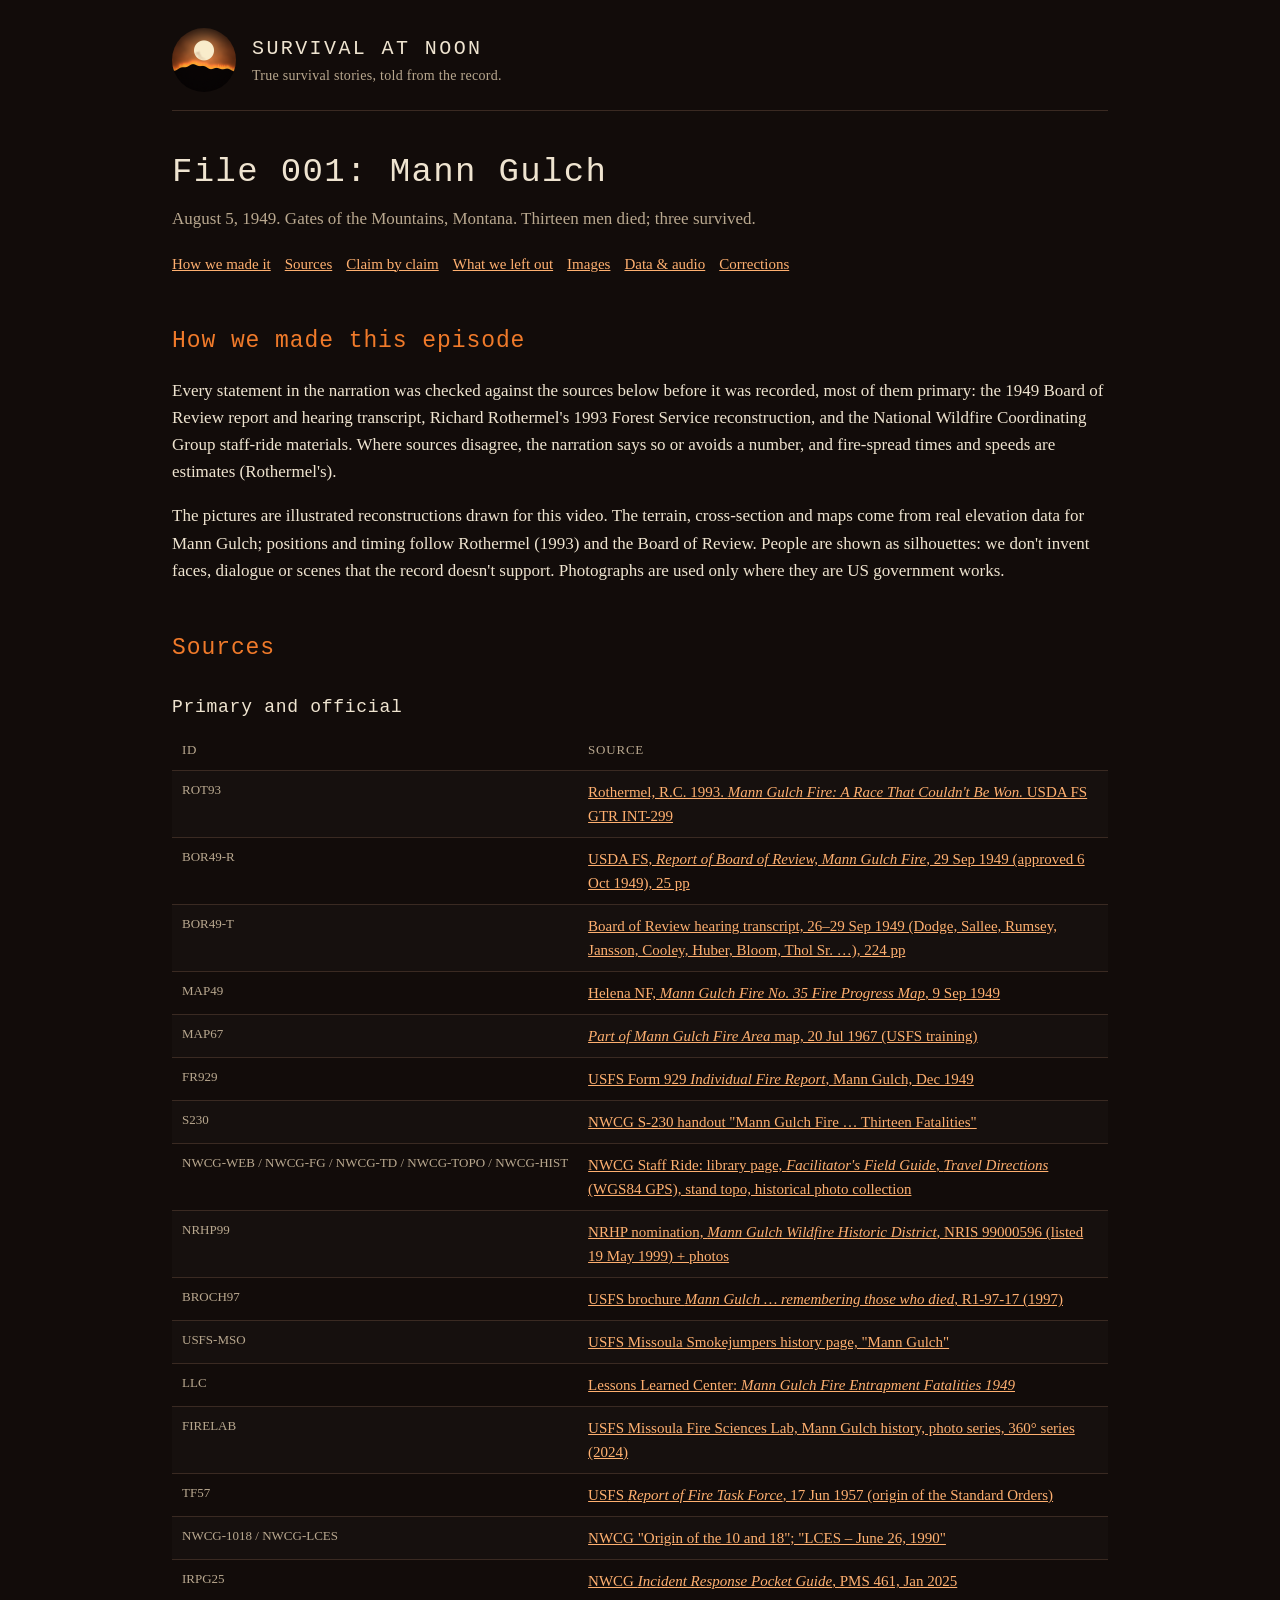
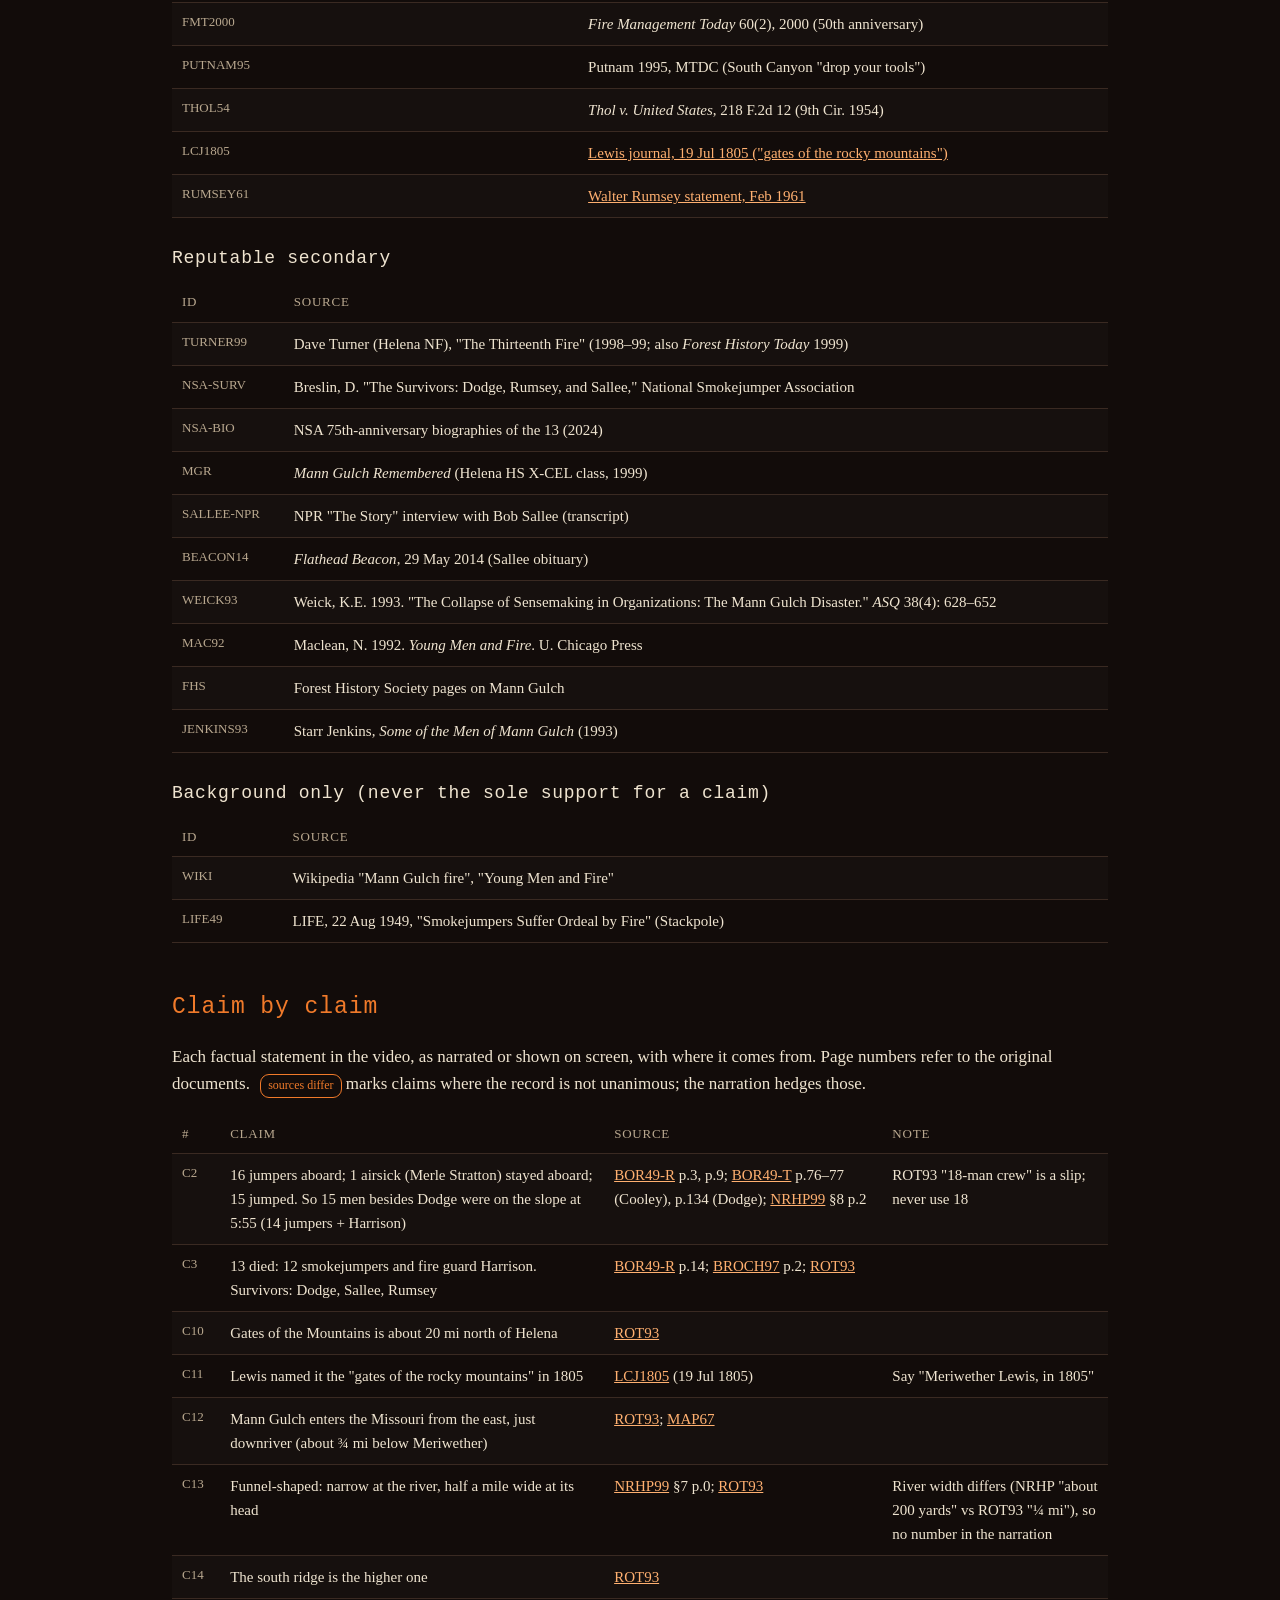
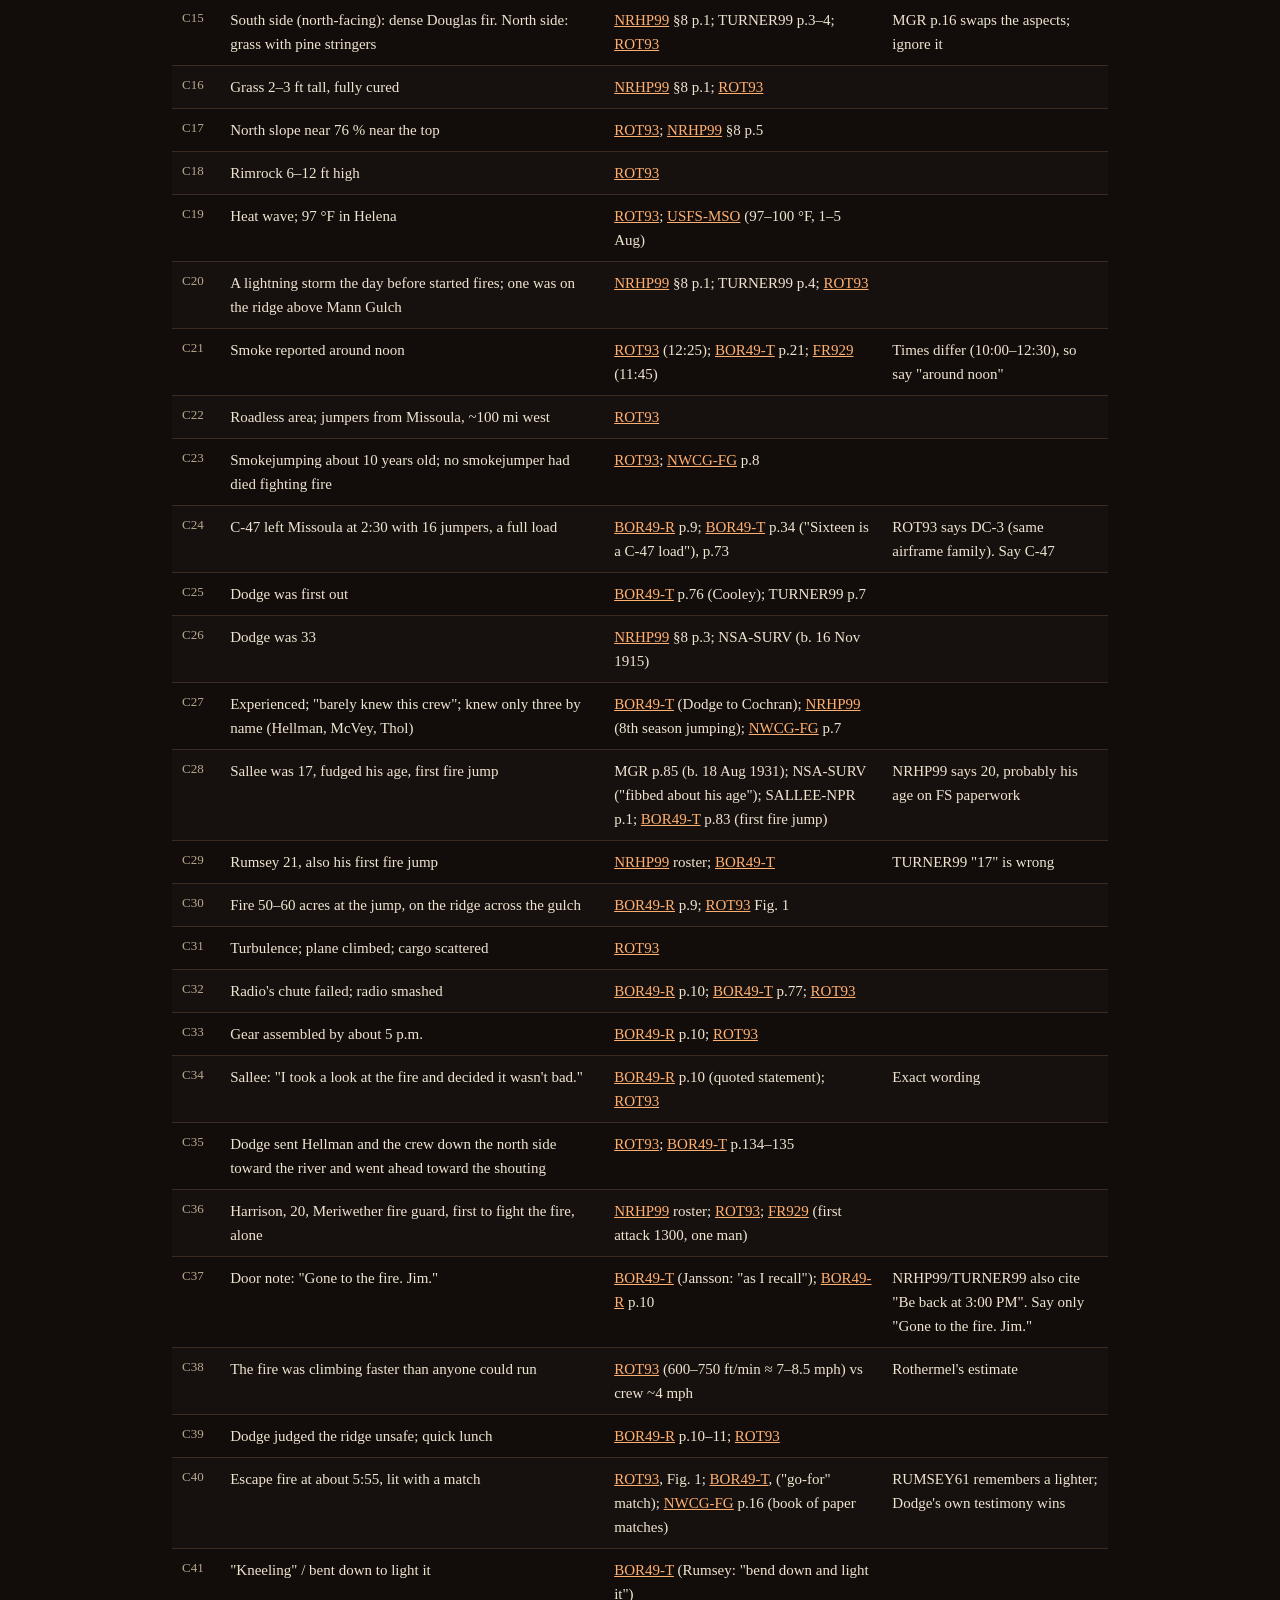
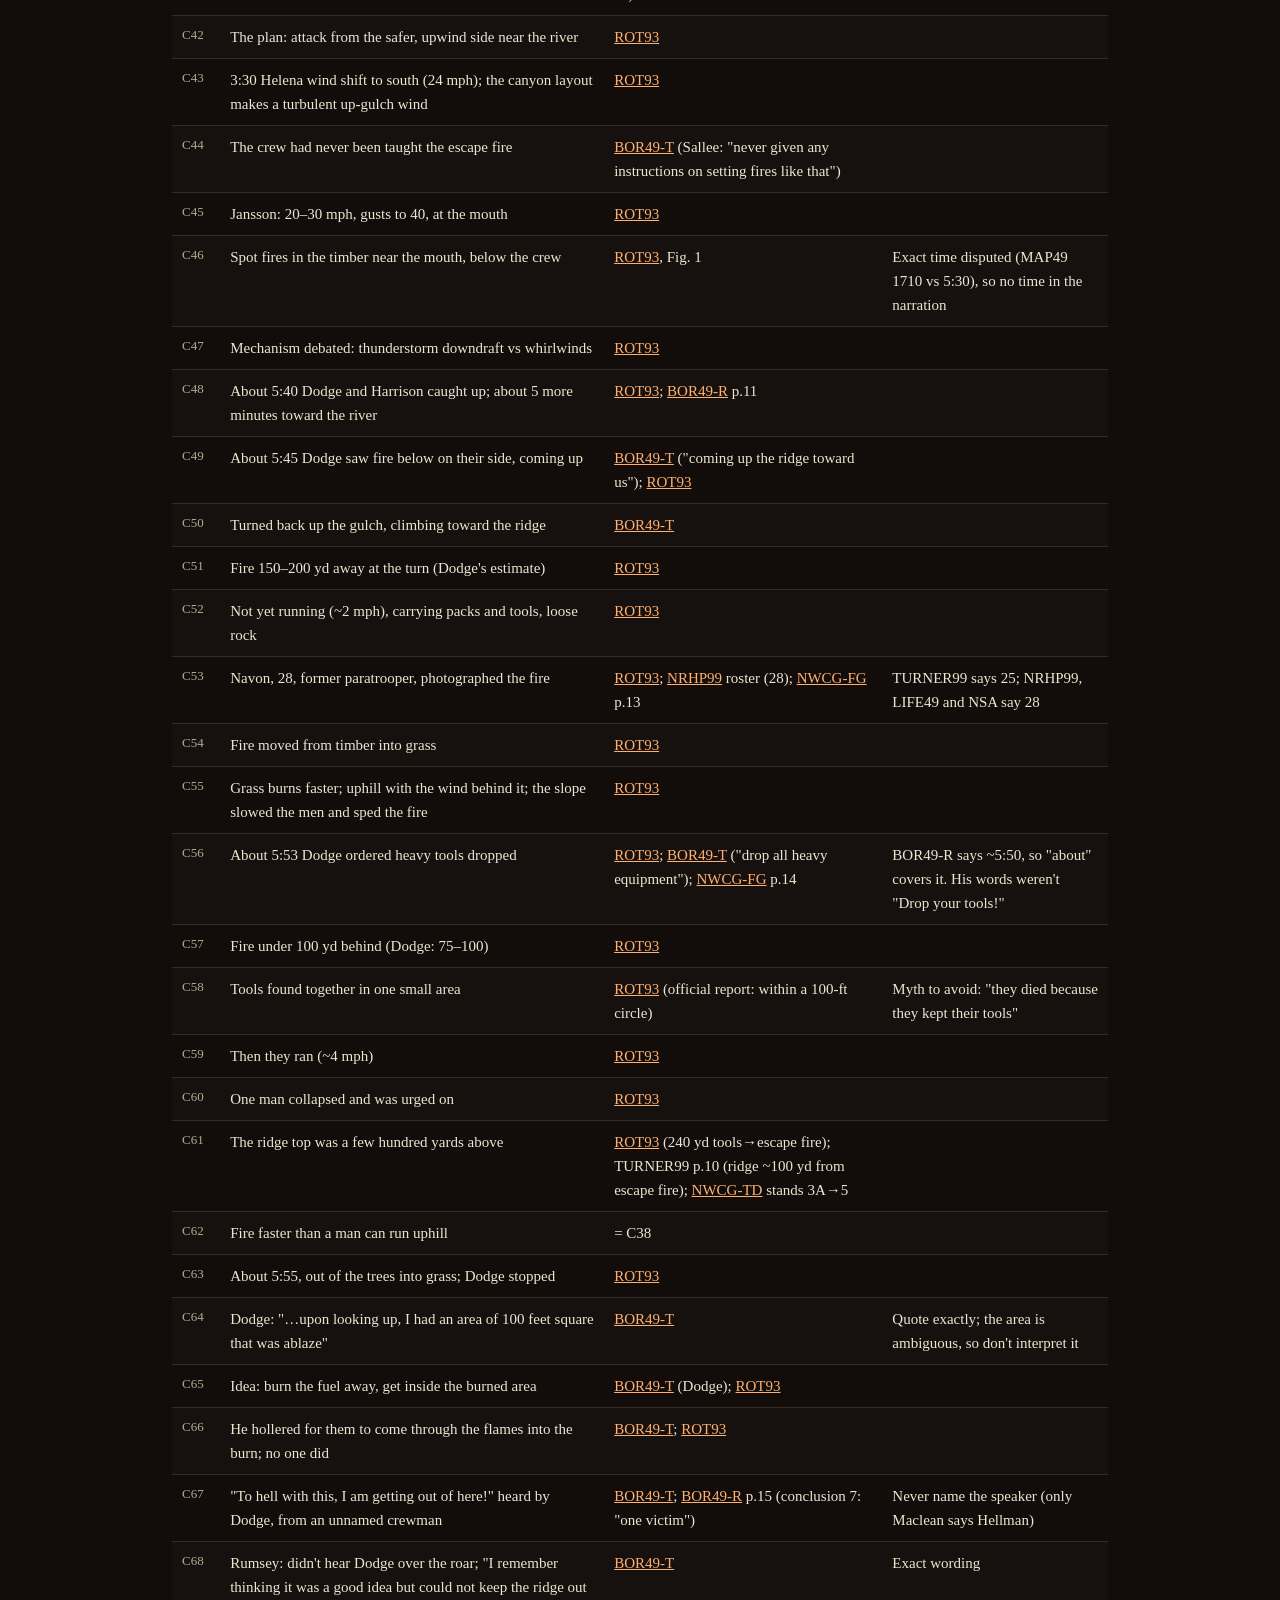
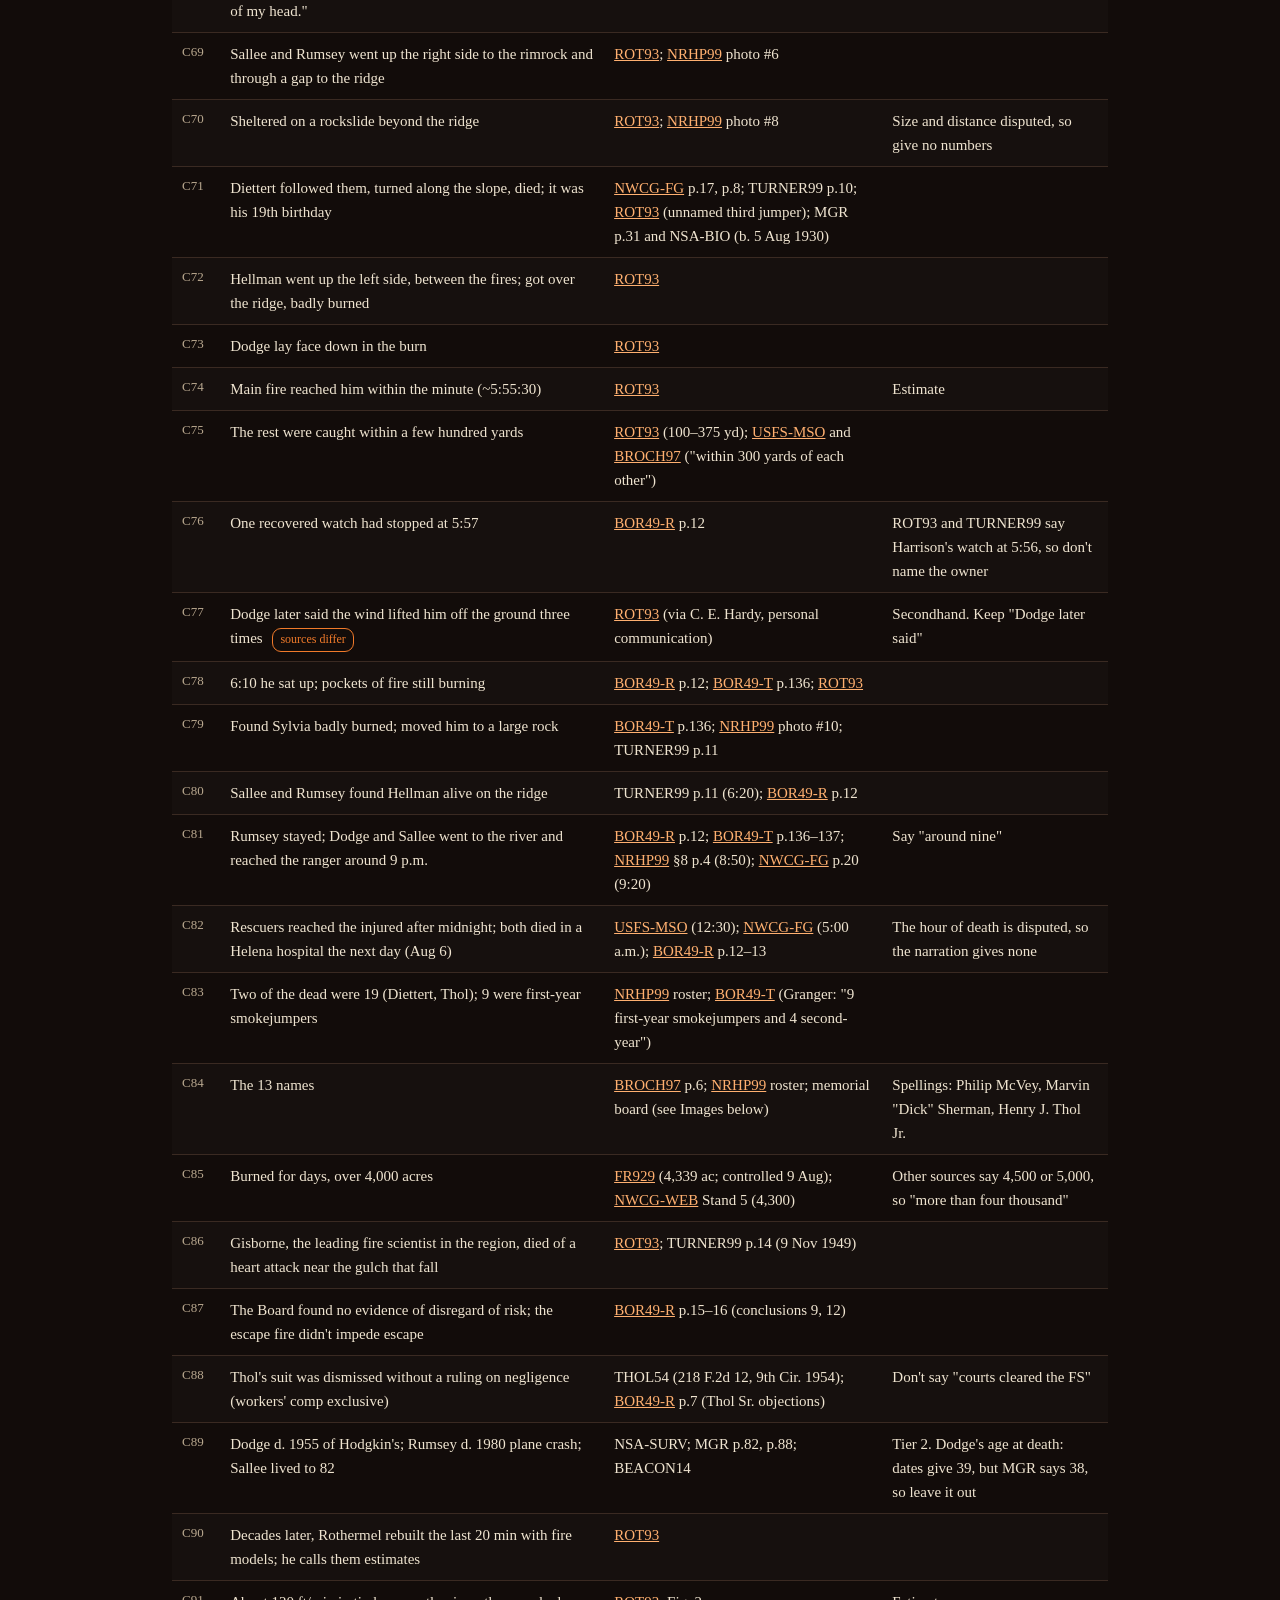
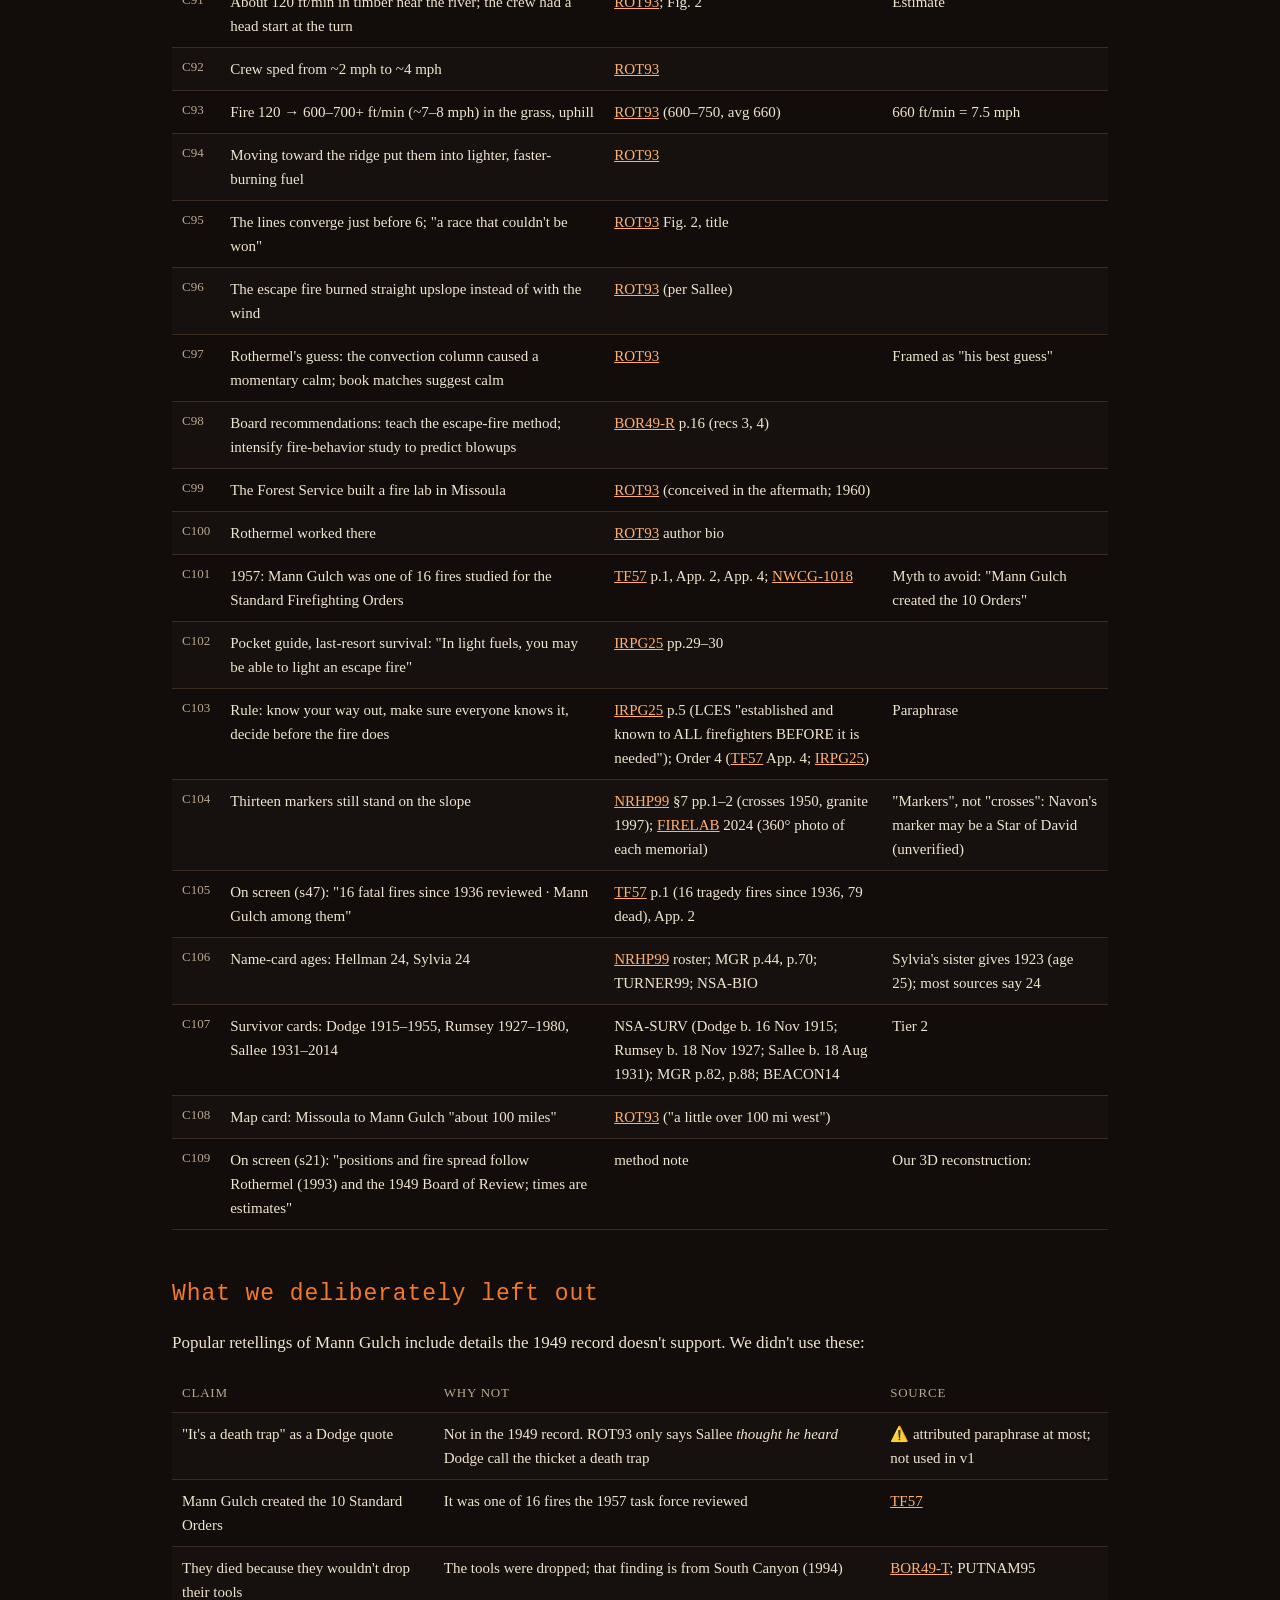
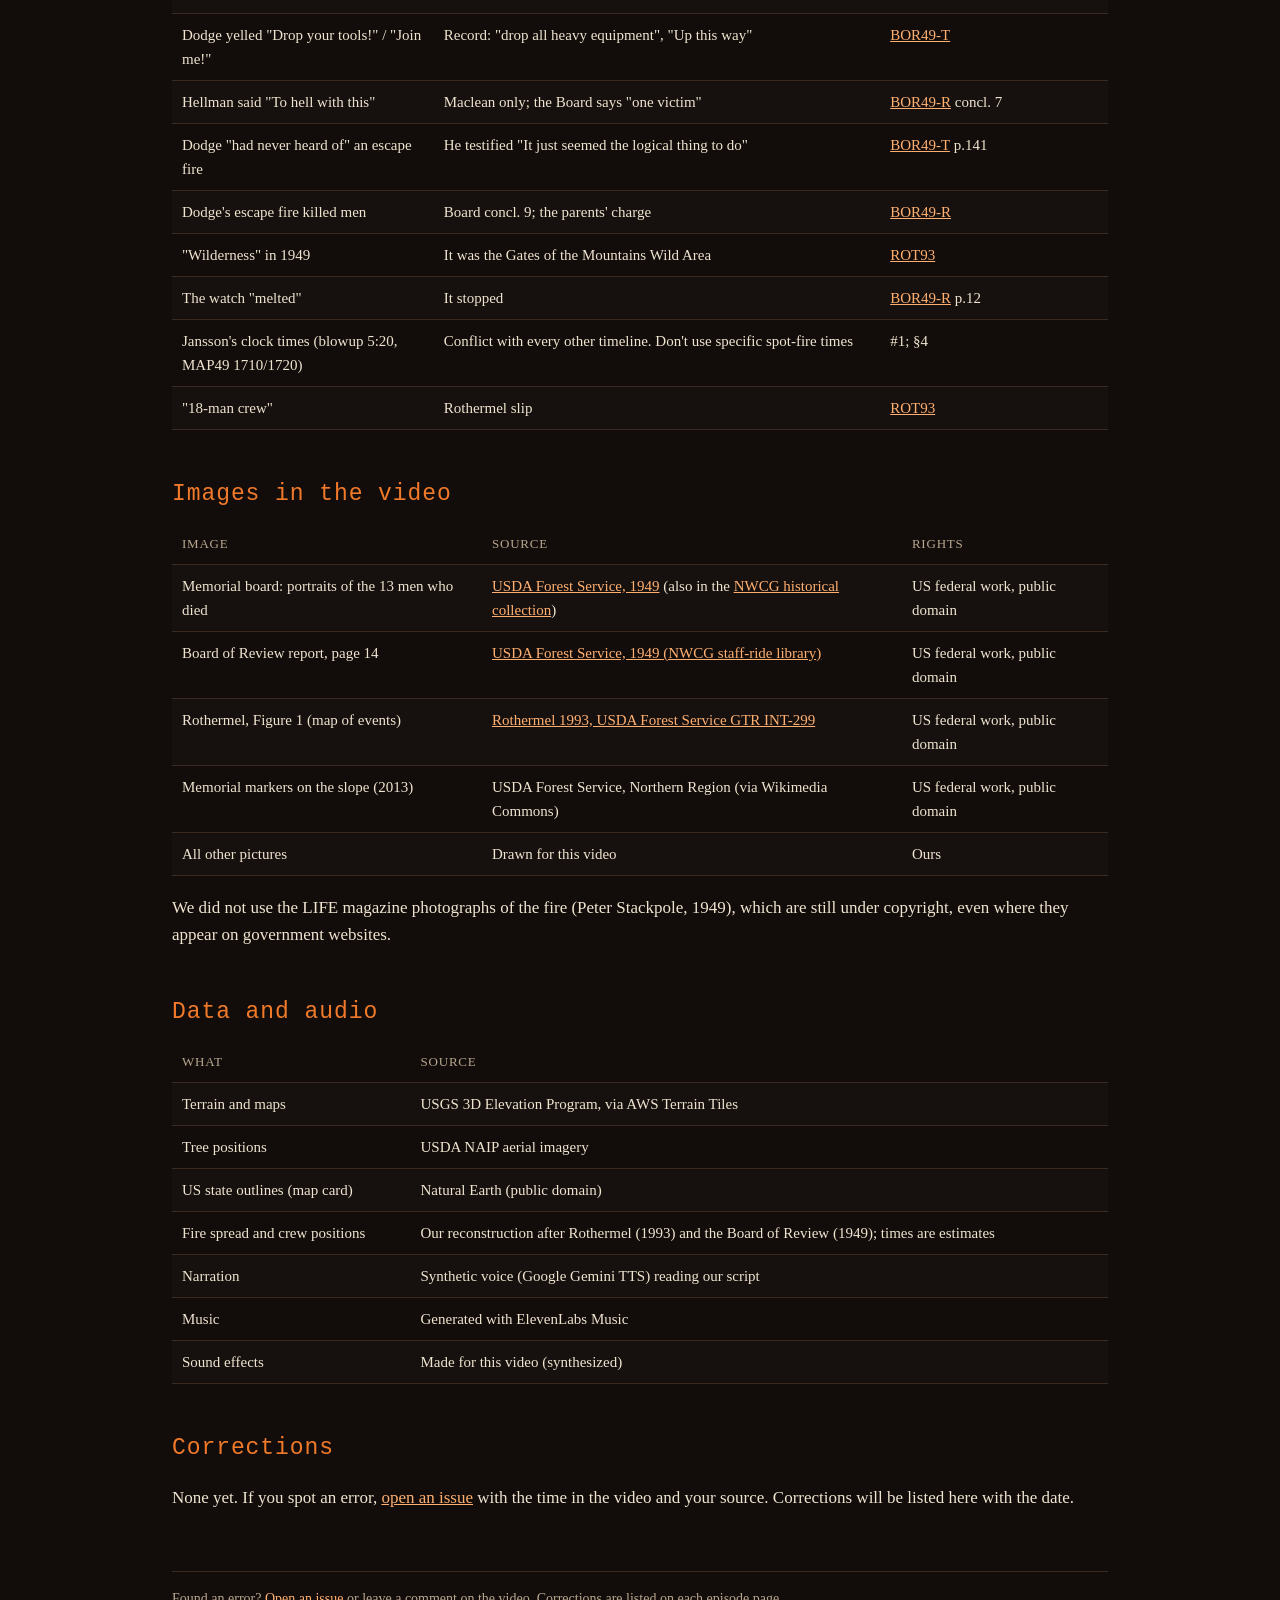
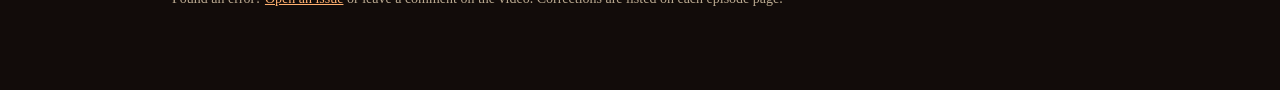
==== commit 44665dac: "Remove the AI disclosure paragraph" ====
--- a/mann-gulch/index.html
+++ b/mann-gulch/index.html
@@ -6,7 +6,6 @@
 <h2 id="how">How we made this episode</h2>
 <p>Every statement in the narration was checked against the sources below before it was recorded, most of them primary: the 1949 Board of Review report and hearing transcript, Richard Rothermel's 1993 Forest Service reconstruction, and the National Wildfire Coordinating Group staff-ride materials. Where sources disagree, the narration says so or avoids a number, and fire-spread times and speeds are estimates (Rothermel's).</p>
 <p>The pictures are illustrated reconstructions drawn for this video. The terrain, cross-section and maps come from real elevation data for Mann Gulch; positions and timing follow Rothermel (1993) and the Board of Review. People are shown as silhouettes: we don't invent faces, dialogue or scenes that the record doesn't support. Photographs are used only where they are US government works.</p>
-<p><strong>AI disclosure:</strong> the narration voice is synthetic (Google Gemini text-to-speech), and the music was generated with ElevenLabs Music. The script, research and illustrations are ours.</p>
 <h2 id="sources">Sources</h2>
 <h3>Primary and official</h3><table><tr><th>ID</th><th>Source</th></tr>
 <tr><td class="id">ROT93</td><td><a href="https://www.fs.usda.gov/rm/pubs_int/int_gtr299/index.html">Rothermel, R.C. 1993. <em>Mann Gulch Fire: A Race That Couldn&#x27;t Be Won.</em> USDA FS GTR INT-299</a></td></tr>
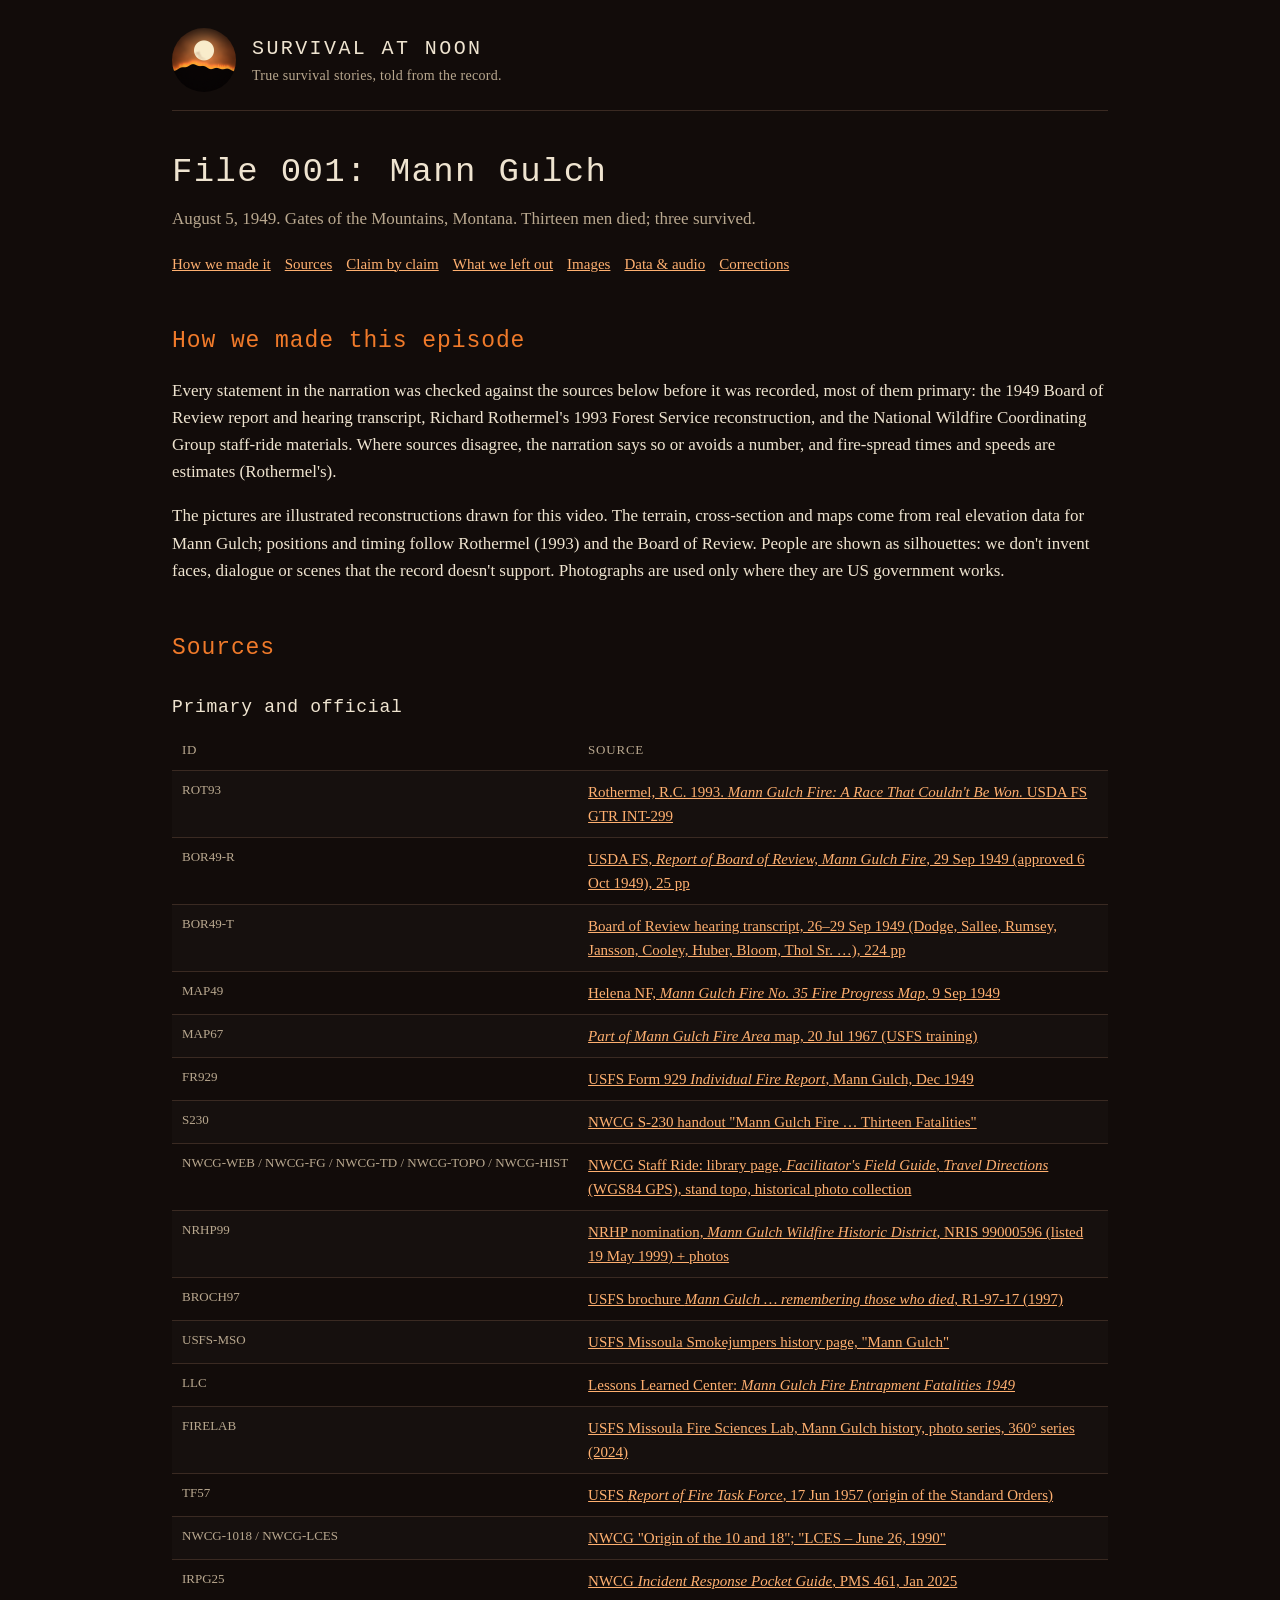
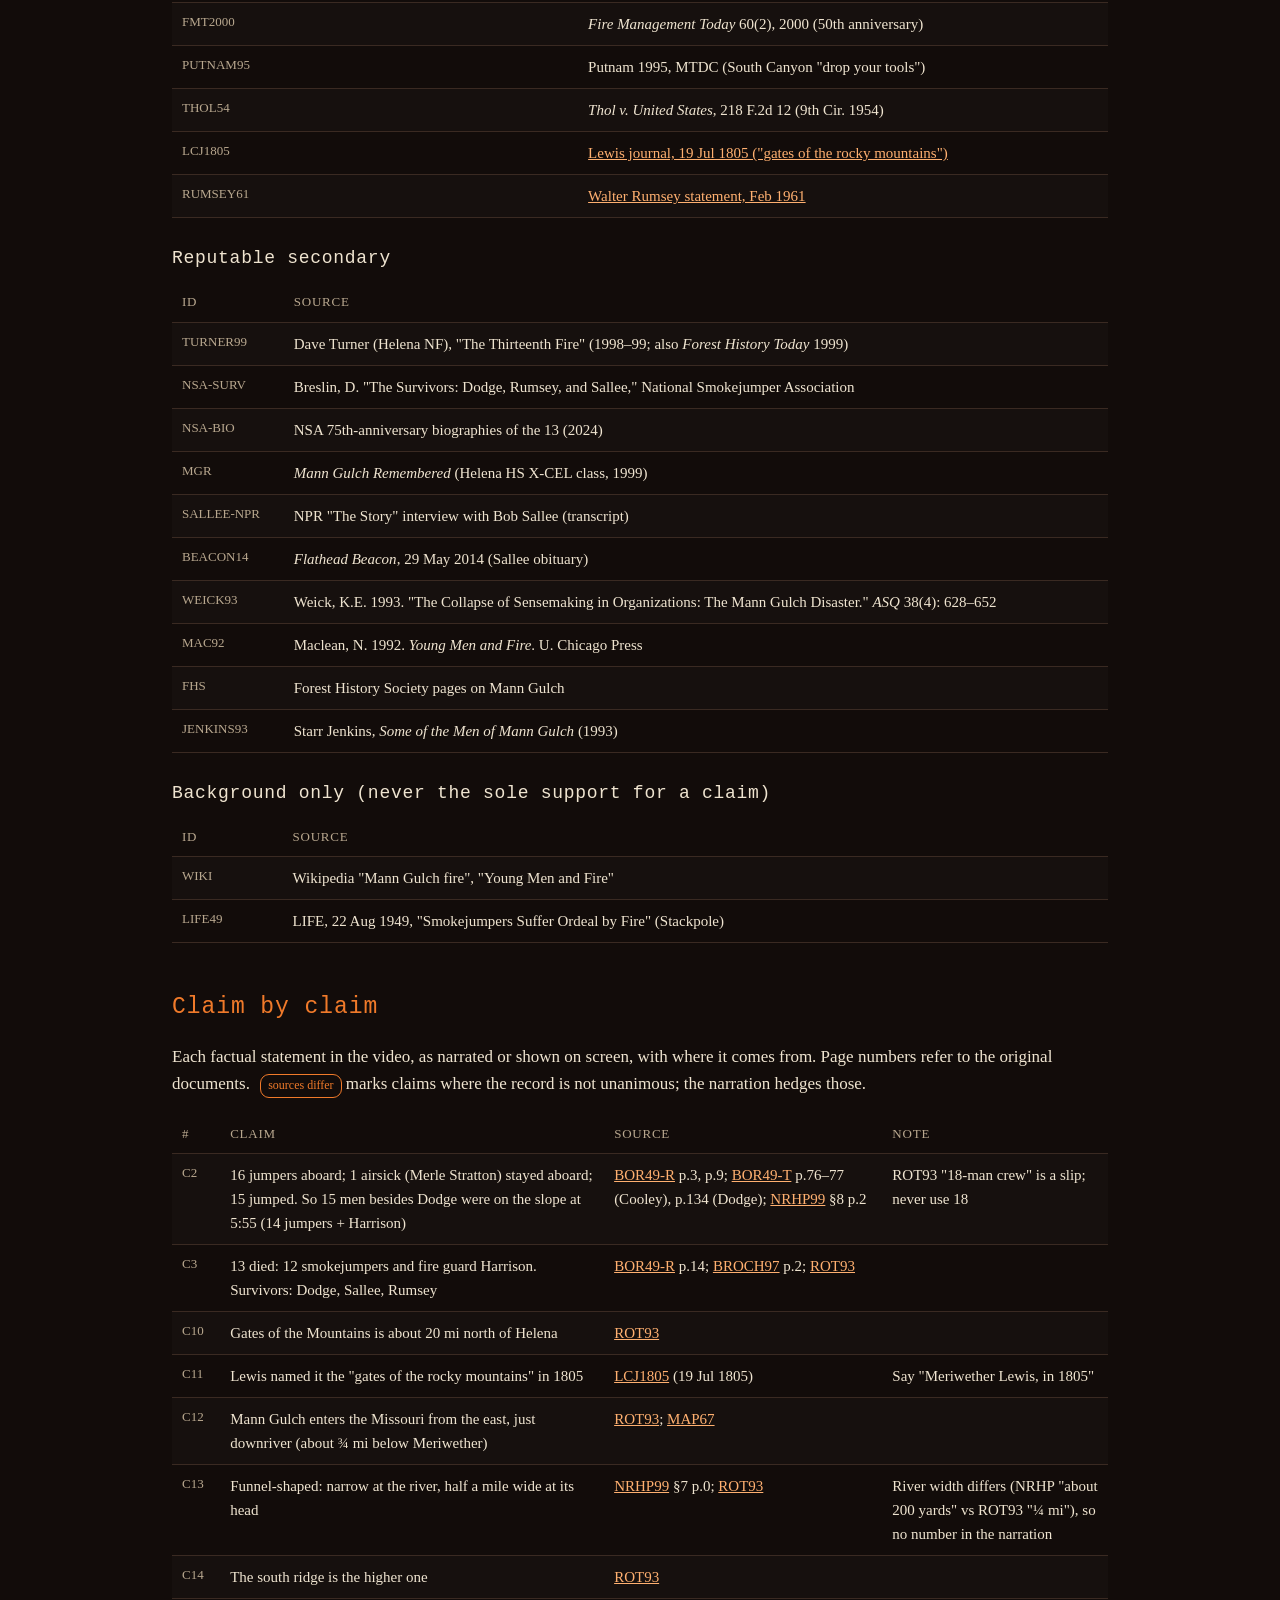
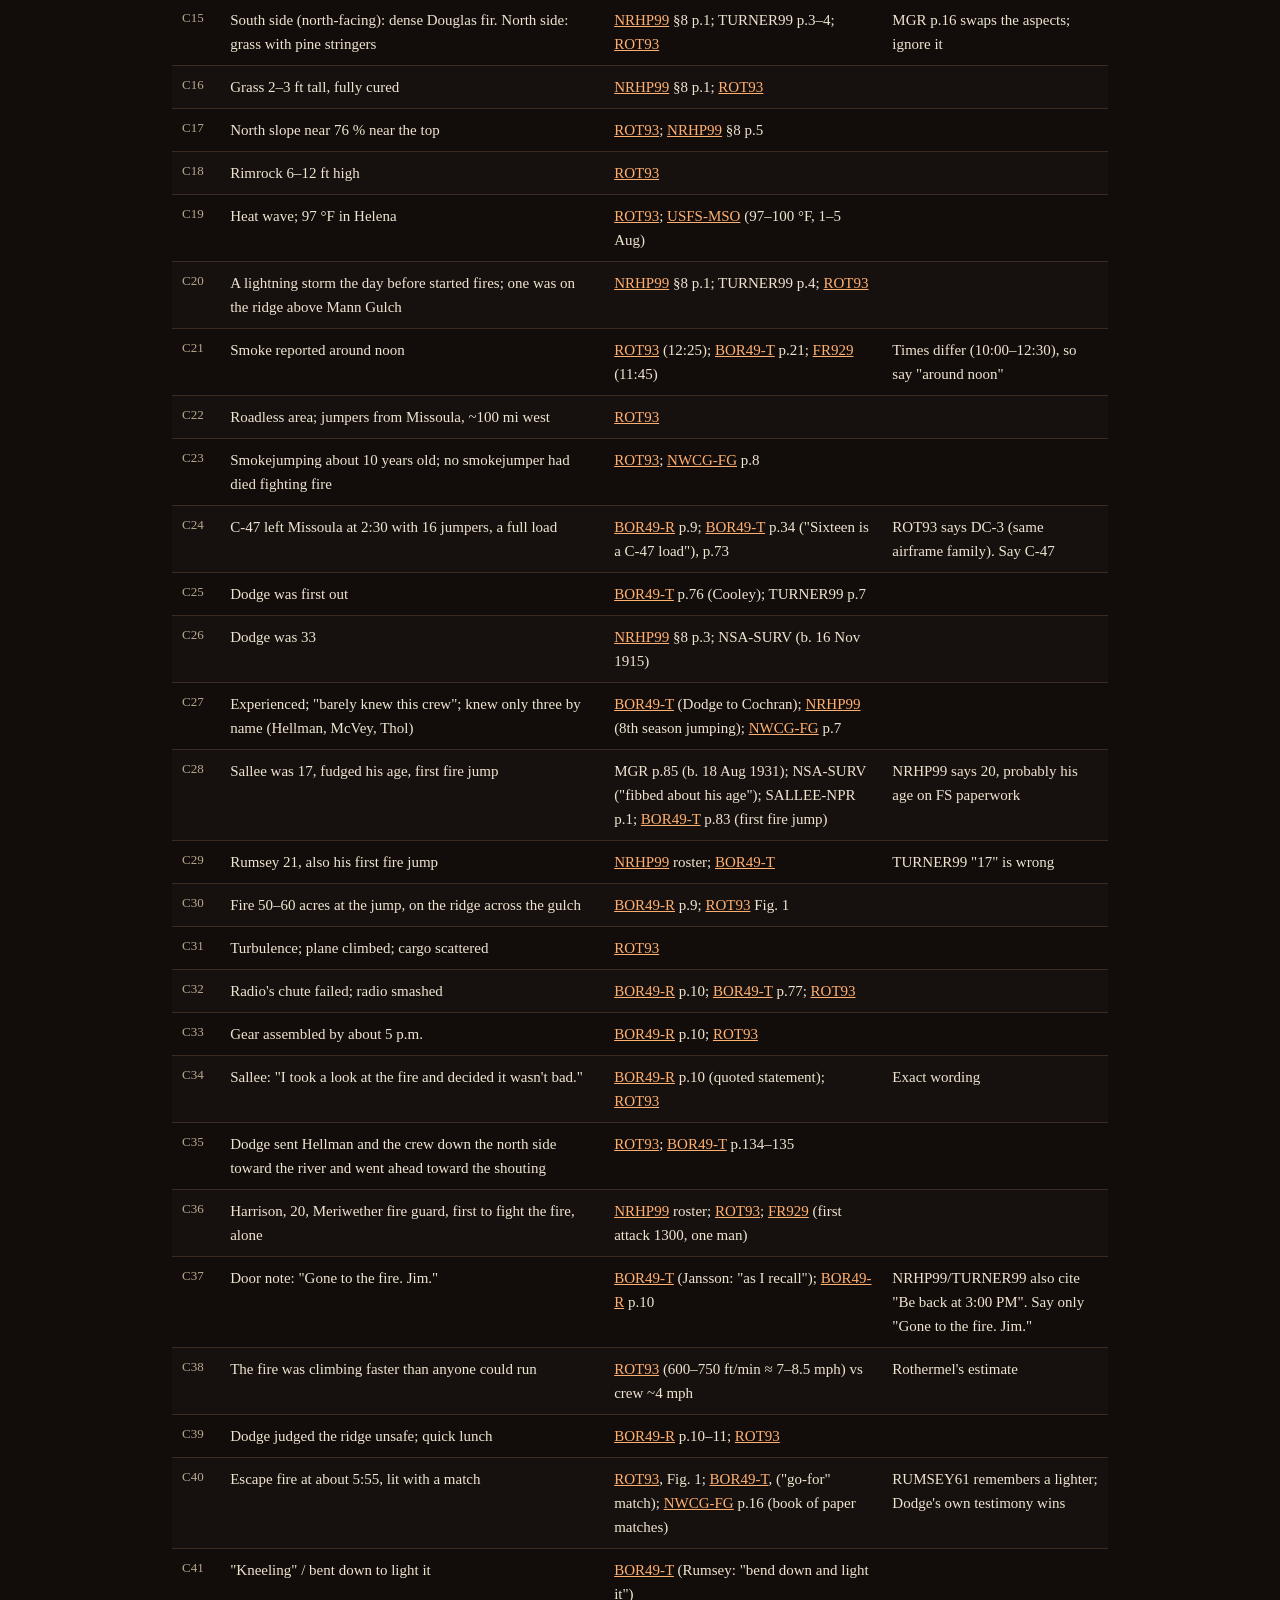
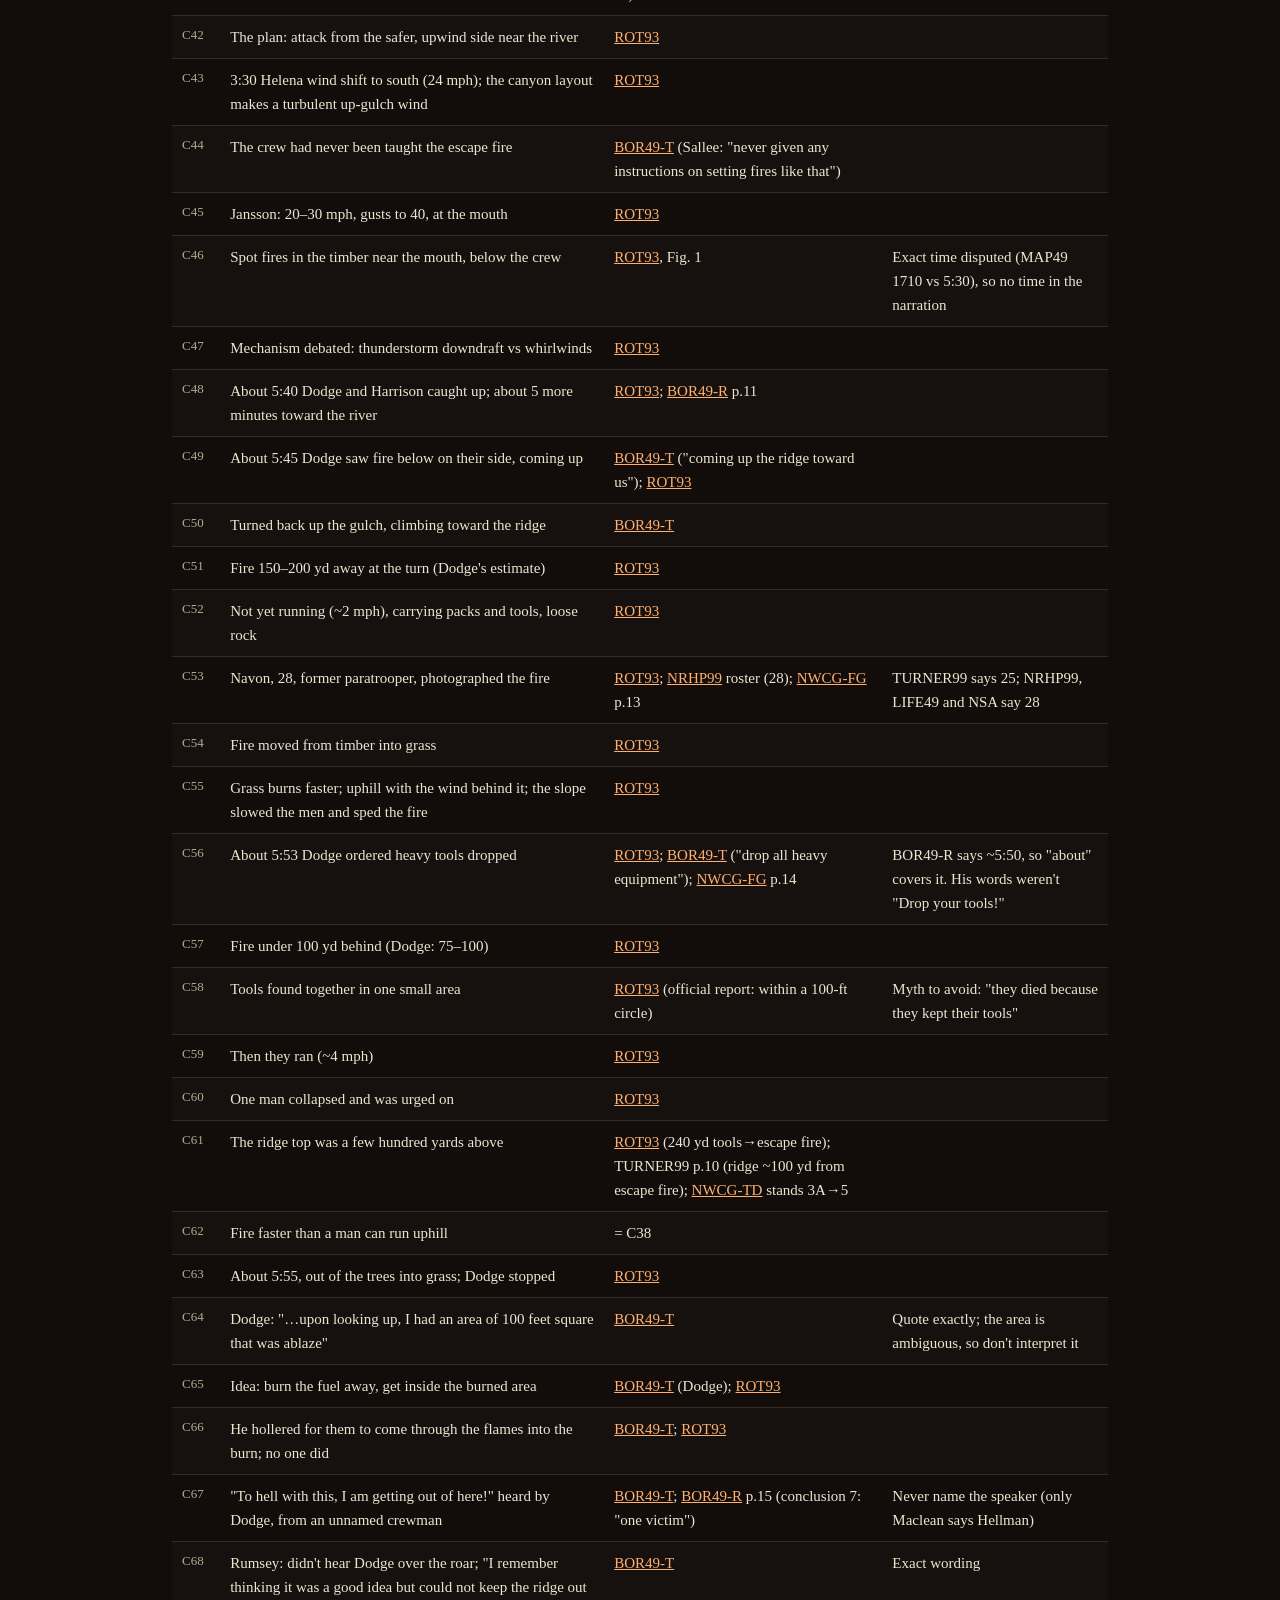
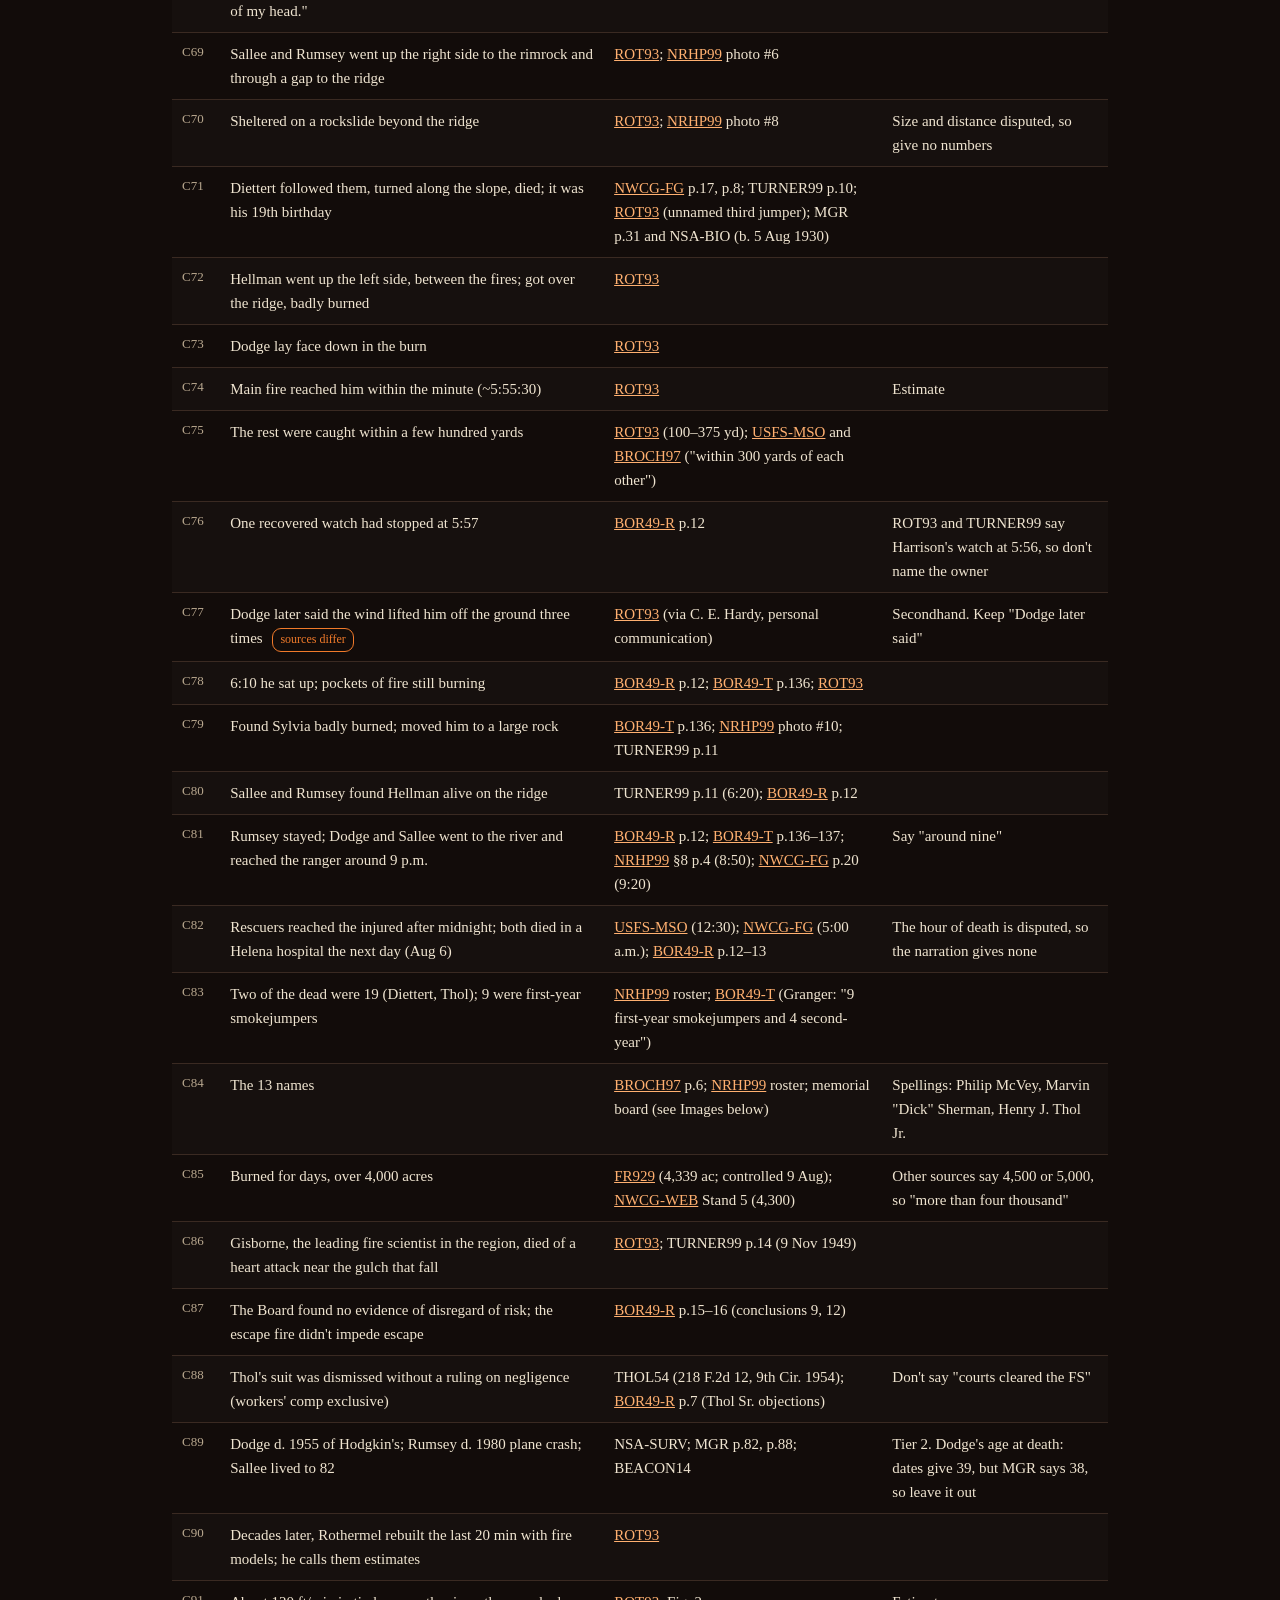
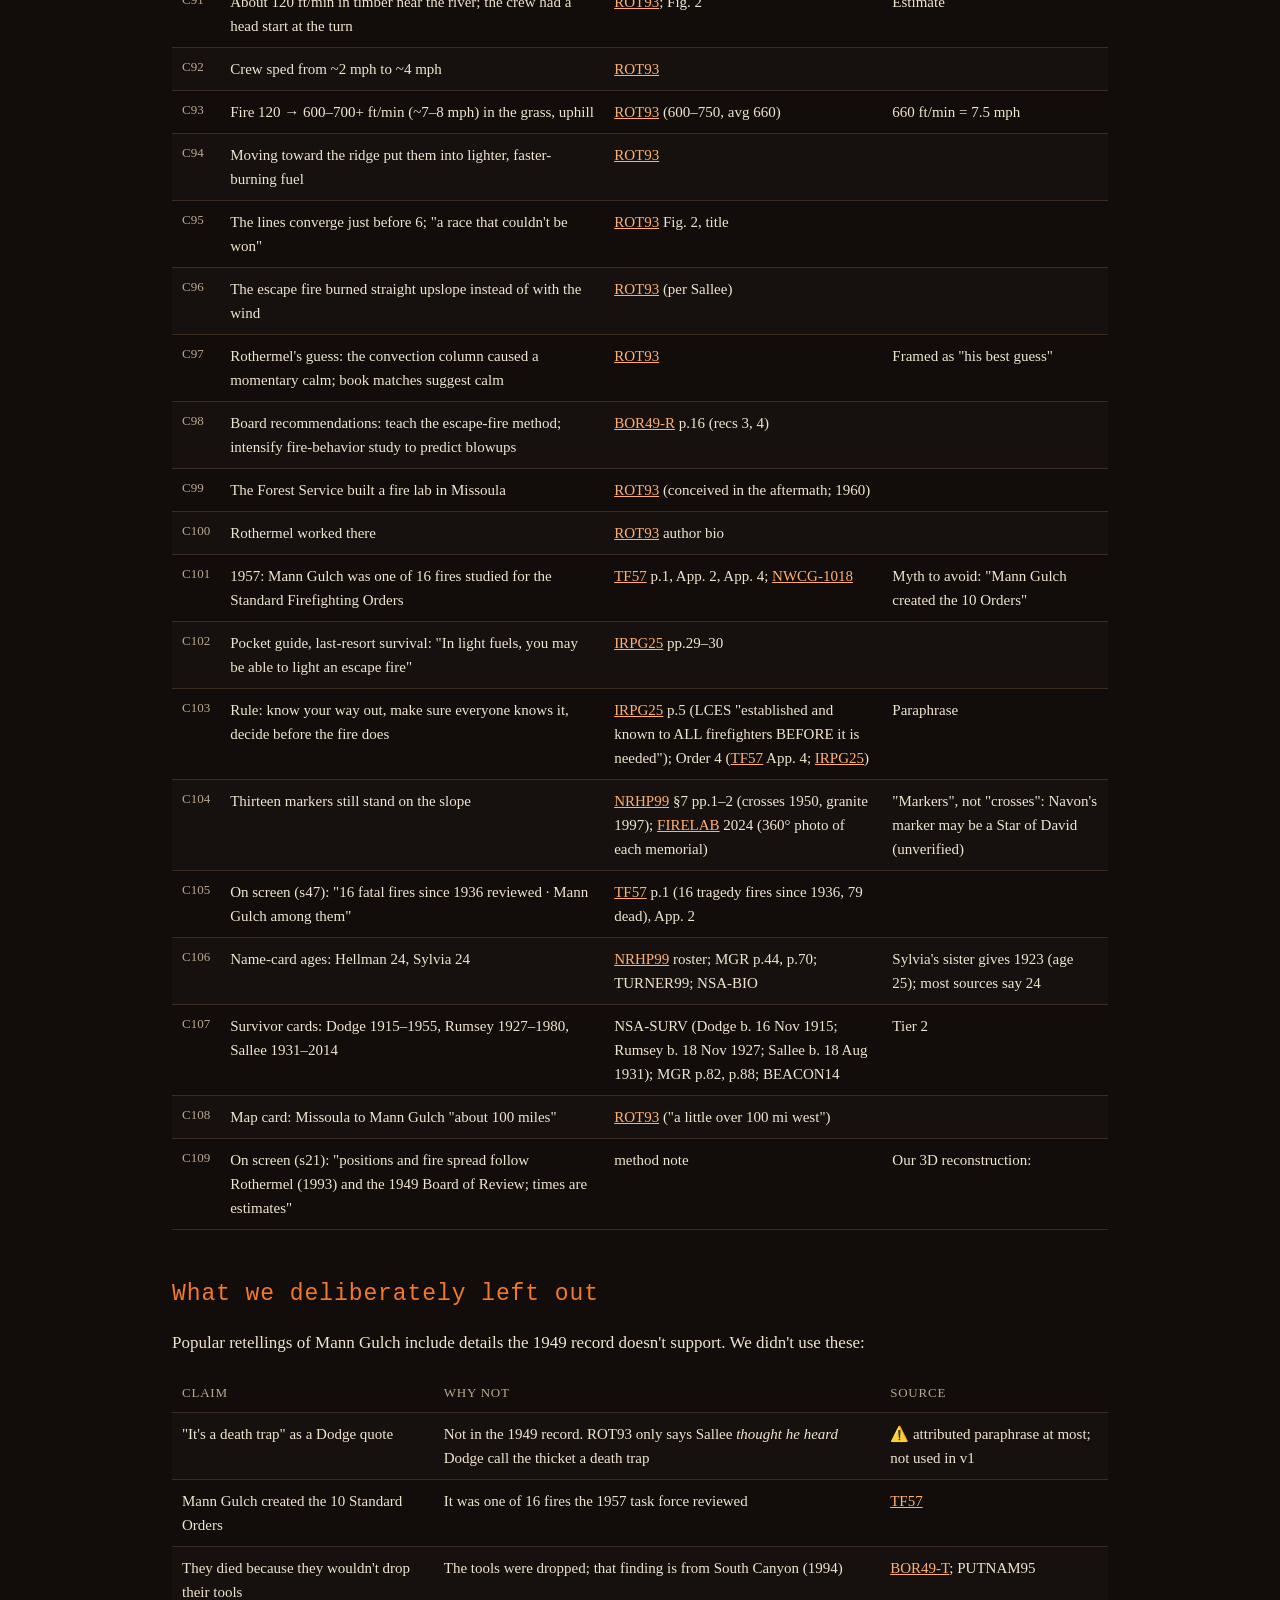
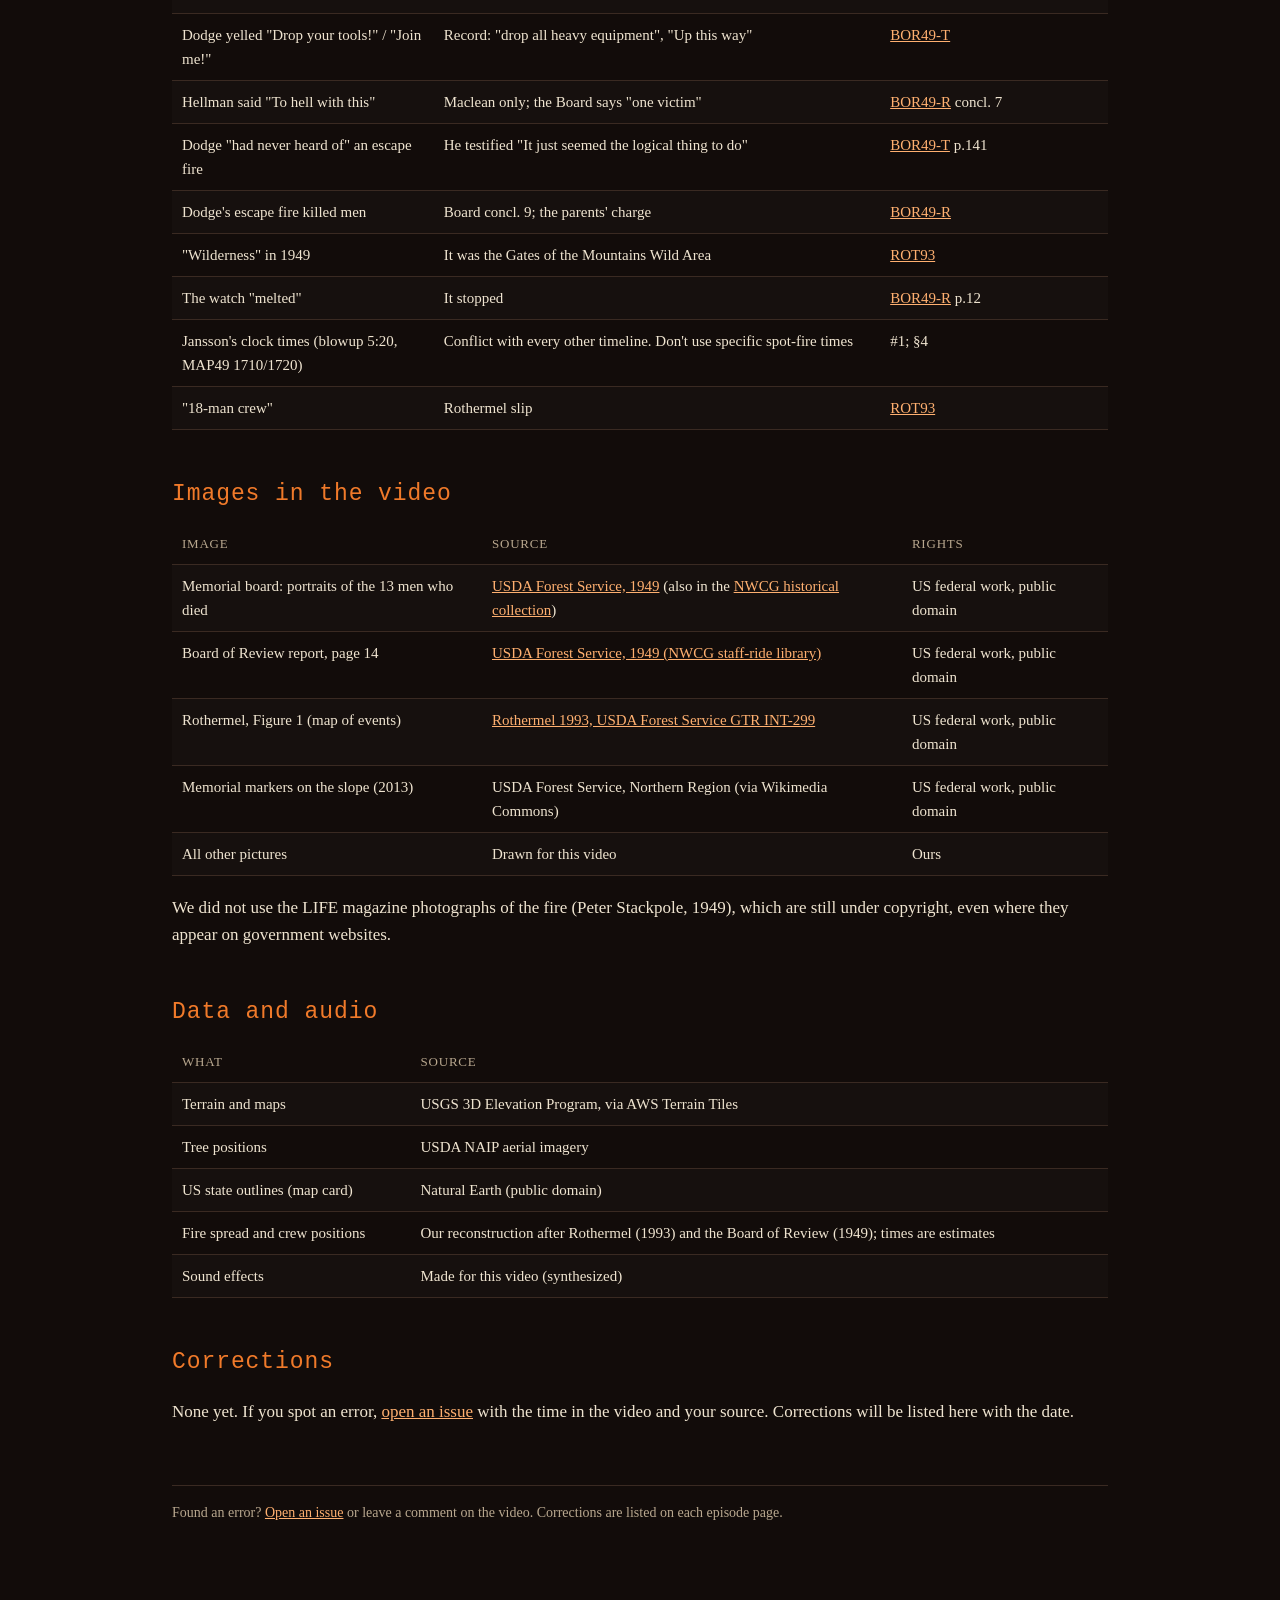
==== commit 67540c55: "Remove narration and music rows from credits" ====
--- a/mann-gulch/index.html
+++ b/mann-gulch/index.html
@@ -163,7 +163,7 @@
 <tr><td>&quot;18-man crew&quot;</td><td>Rothermel slip</td><td><a href="https://www.fs.usda.gov/rm/pubs_int/int_gtr299/index.html" title="Rothermel, R.C. 1993. Mann Gulch Fire: A Race That Couldn&#x27;t Be Won. USDA FS GTR INT-299">ROT93</a></td></tr>
 </table>
 <h2 id="images">Images in the video</h2><table><tr><th>Image</th><th>Source</th><th>Rights</th></tr><tr><td>Memorial board: portraits of the 13 men who died</td><td><a href="https://commons.wikimedia.org/wiki/File:Mann_Gulch_Fire,_1949_US_Forest_Service_Smokejumpers_-_Memorial_photos,_13_victims.jpg">USDA Forest Service, 1949</a> (also in the <a href="https://www.nwcg.gov/wfldp/toolbox/staff-ride/library/mann-gulch-fire/collection-of-historical-photographs-mann-gulch-fire">NWCG historical collection</a>)</td><td>US federal work, public domain</td></tr><tr><td>Board of Review report, page 14</td><td><a href="https://www.nwcg.gov/wfldp/toolbox/staff-ride/library/mann-gulch-fire">USDA Forest Service, 1949 (NWCG staff-ride library)</a></td><td>US federal work, public domain</td></tr><tr><td>Rothermel, Figure 1 (map of events)</td><td><a href="https://www.fs.usda.gov/rm/pubs_int/int_gtr299/index.html">Rothermel 1993, USDA Forest Service GTR INT-299</a></td><td>US federal work, public domain</td></tr><tr><td>Memorial markers on the slope (2013)</td><td>USDA Forest Service, Northern Region (via Wikimedia Commons)</td><td>US federal work, public domain</td></tr><tr><td>All other pictures</td><td>Drawn for this video</td><td>Ours</td></tr></table><p>We did not use the LIFE magazine photographs of the fire (Peter Stackpole, 1949), which are still under copyright, even where they appear on government websites.</p>
-<h2 id="credits">Data and audio</h2><table><tr><th>What</th><th>Source</th></tr><tr><td>Terrain and maps</td><td>USGS 3D Elevation Program, via AWS Terrain Tiles</td></tr><tr><td>Tree positions</td><td>USDA NAIP aerial imagery</td></tr><tr><td>US state outlines (map card)</td><td>Natural Earth (public domain)</td></tr><tr><td>Fire spread and crew positions</td><td>Our reconstruction after Rothermel (1993) and the Board of Review (1949); times are estimates</td></tr><tr><td>Narration</td><td>Synthetic voice (Google Gemini TTS) reading our script</td></tr><tr><td>Music</td><td>Generated with ElevenLabs Music</td></tr><tr><td>Sound effects</td><td>Made for this video (synthesized)</td></tr></table>
+<h2 id="credits">Data and audio</h2><table><tr><th>What</th><th>Source</th></tr><tr><td>Terrain and maps</td><td>USGS 3D Elevation Program, via AWS Terrain Tiles</td></tr><tr><td>Tree positions</td><td>USDA NAIP aerial imagery</td></tr><tr><td>US state outlines (map card)</td><td>Natural Earth (public domain)</td></tr><tr><td>Fire spread and crew positions</td><td>Our reconstruction after Rothermel (1993) and the Board of Review (1949); times are estimates</td></tr><tr><td>Sound effects</td><td>Made for this video (synthesized)</td></tr></table>
 <h2 id="corrections">Corrections</h2><p>None yet. If you spot an error, <a href="https://github.com/survivalatnoon/survivalatnoon.github.io/issues">open an issue</a> with the time in the video and your source. Corrections will be listed here with the date.</p>
 <footer>Found an error? <a href="https://github.com/survivalatnoon/survivalatnoon.github.io/issues">Open an issue</a> or leave a comment on the video. Corrections are listed on each episode page.</footer>
 </div></body></html>
